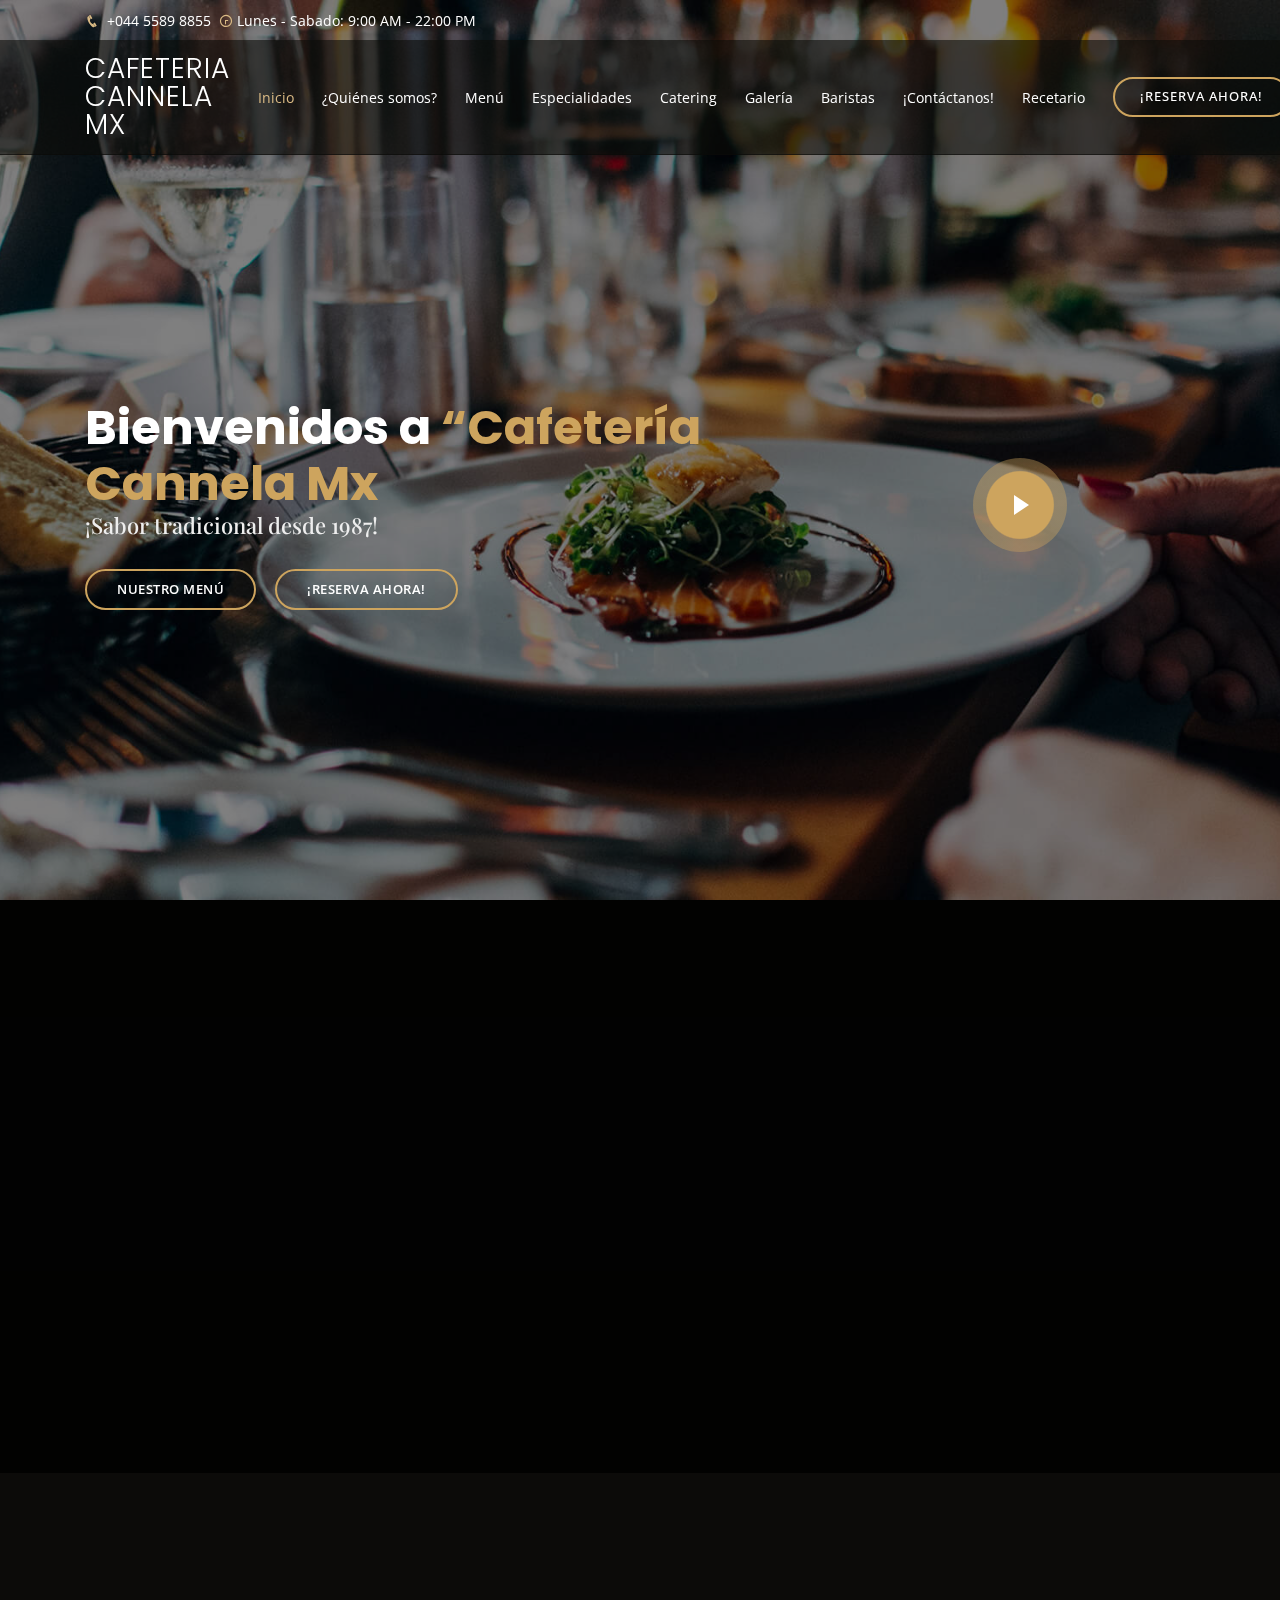
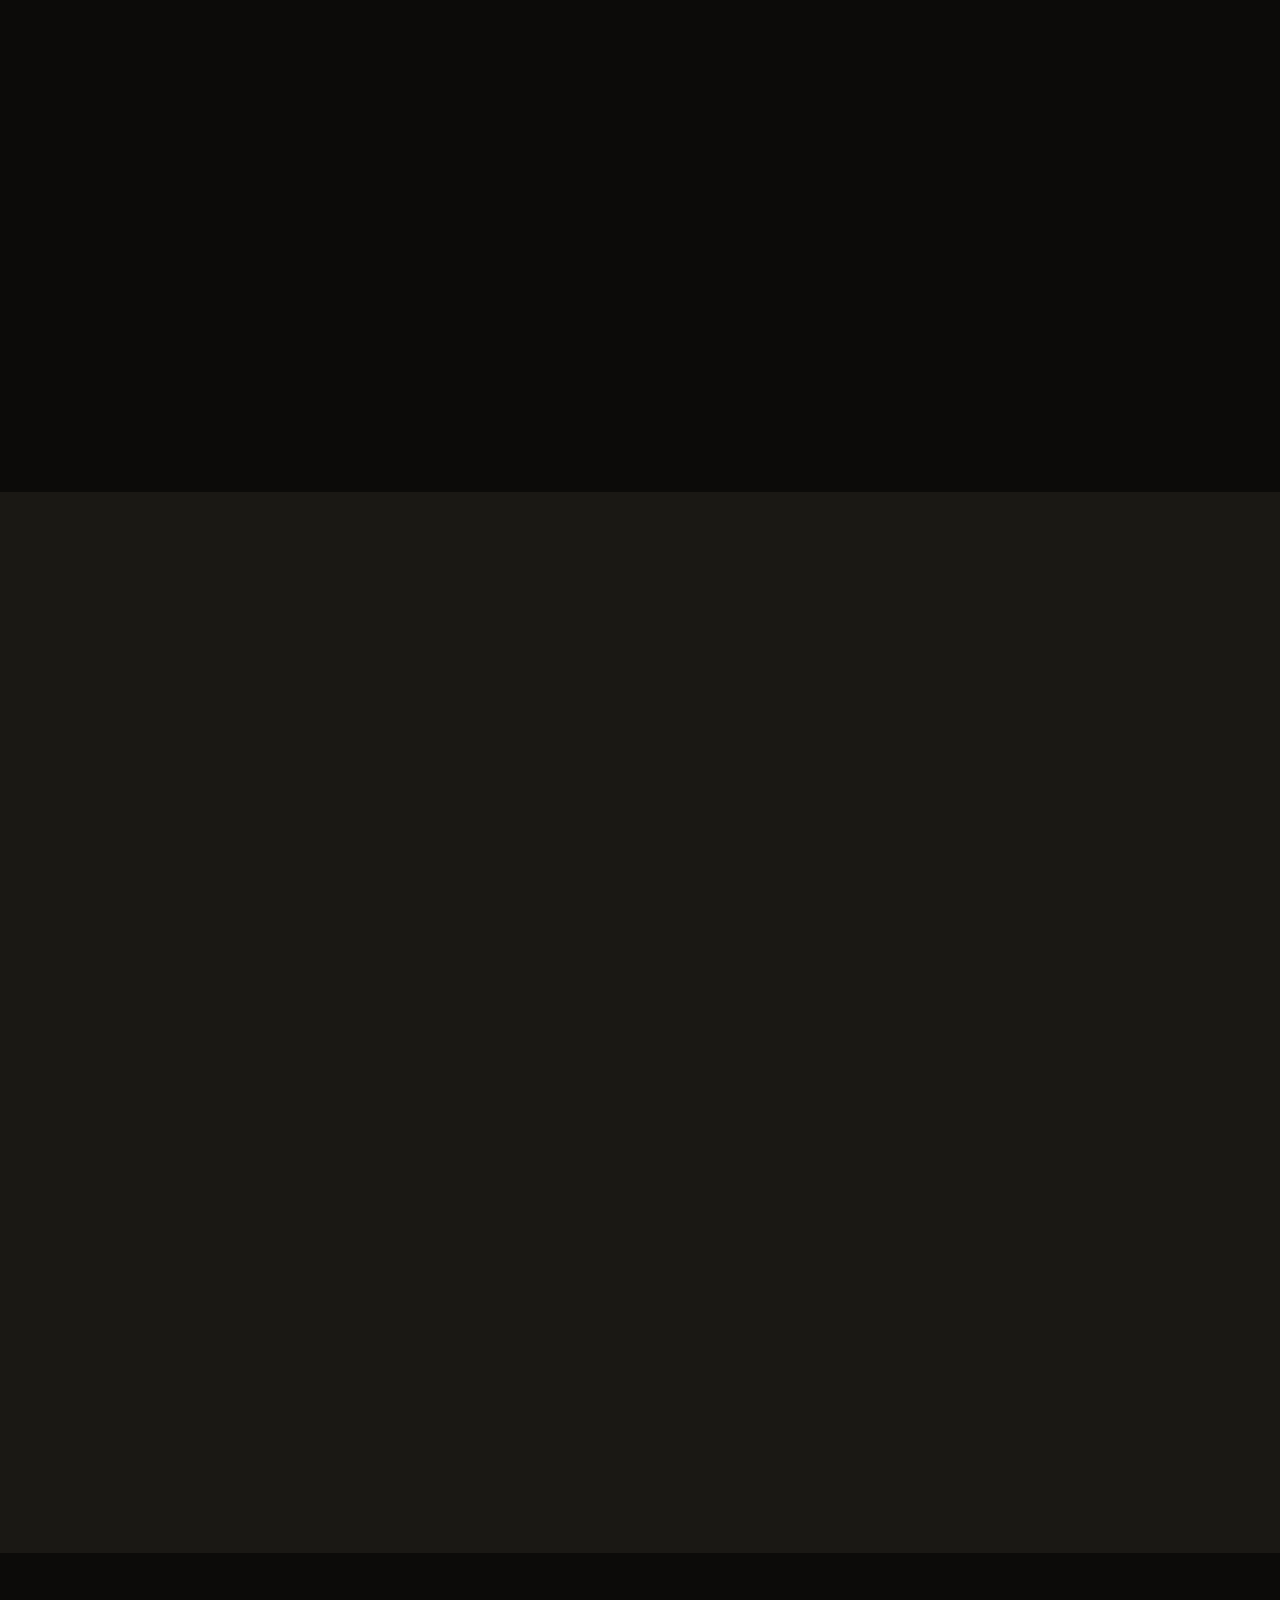
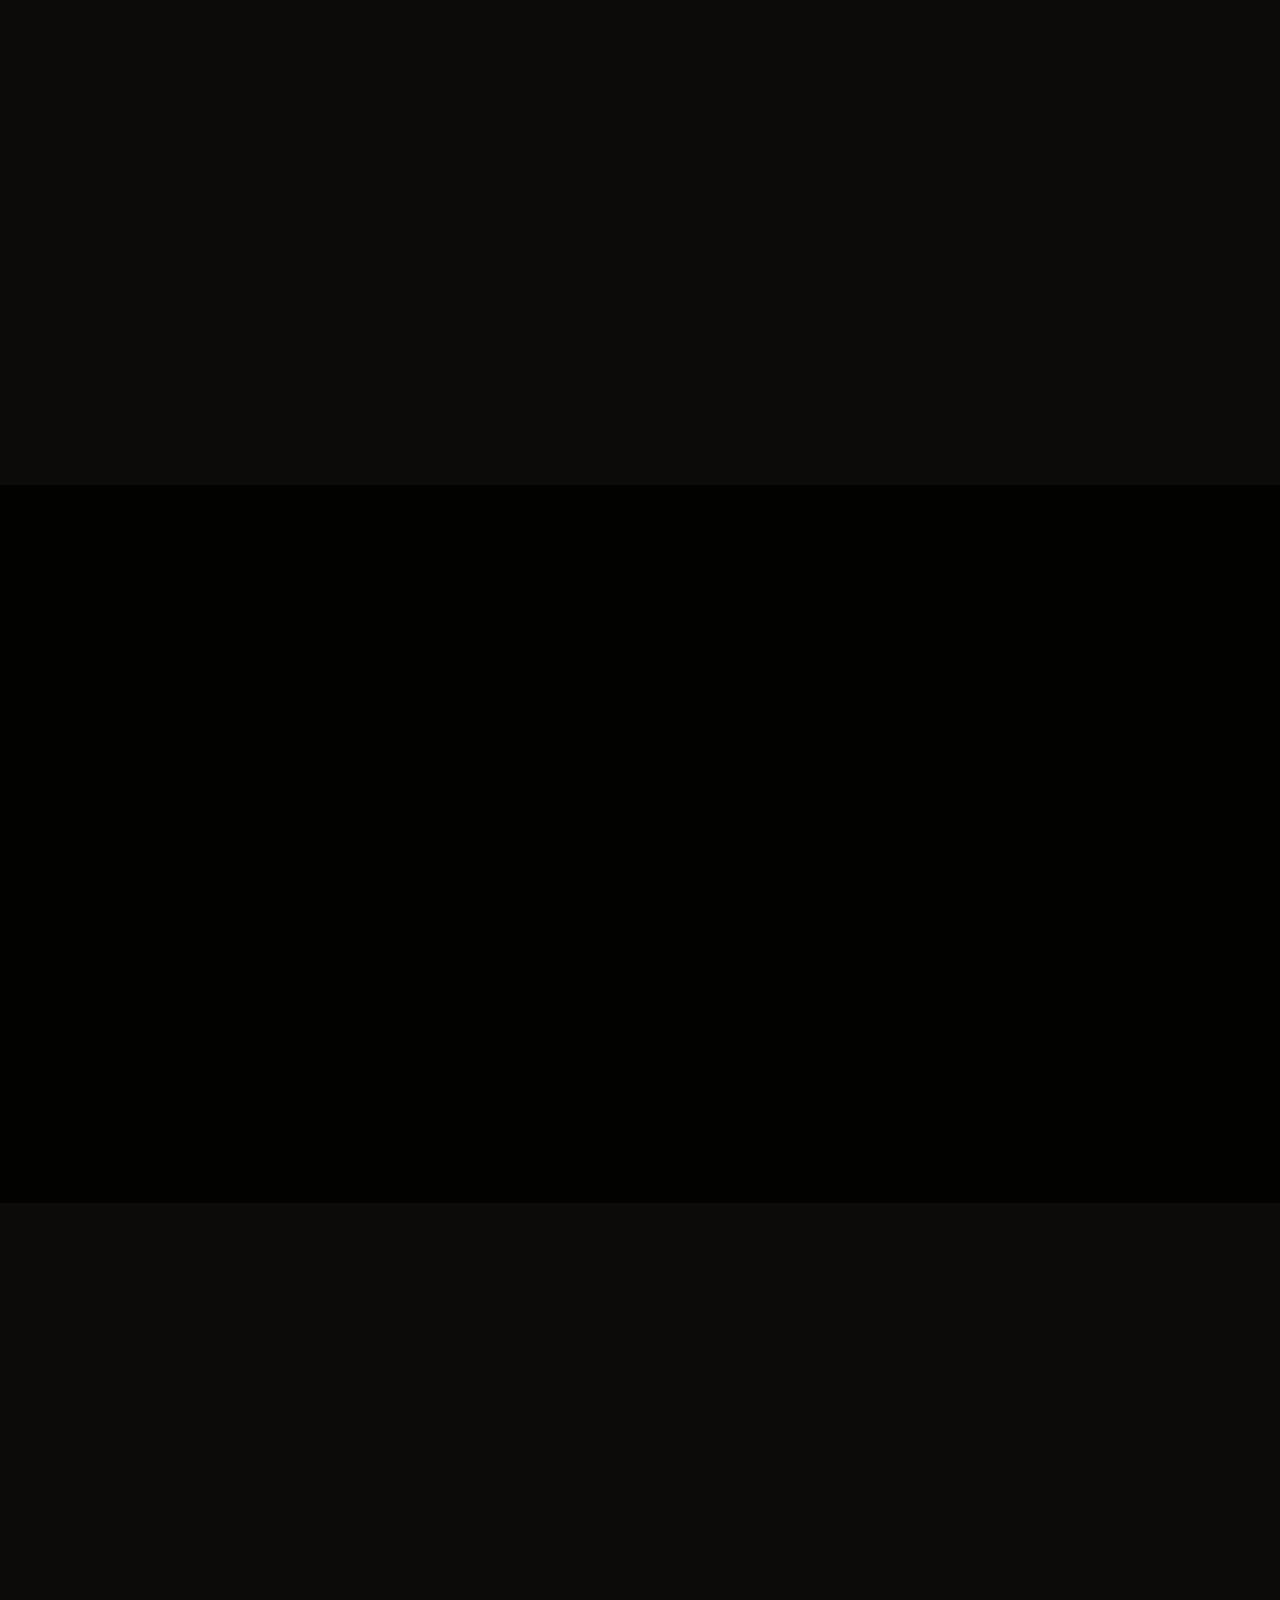
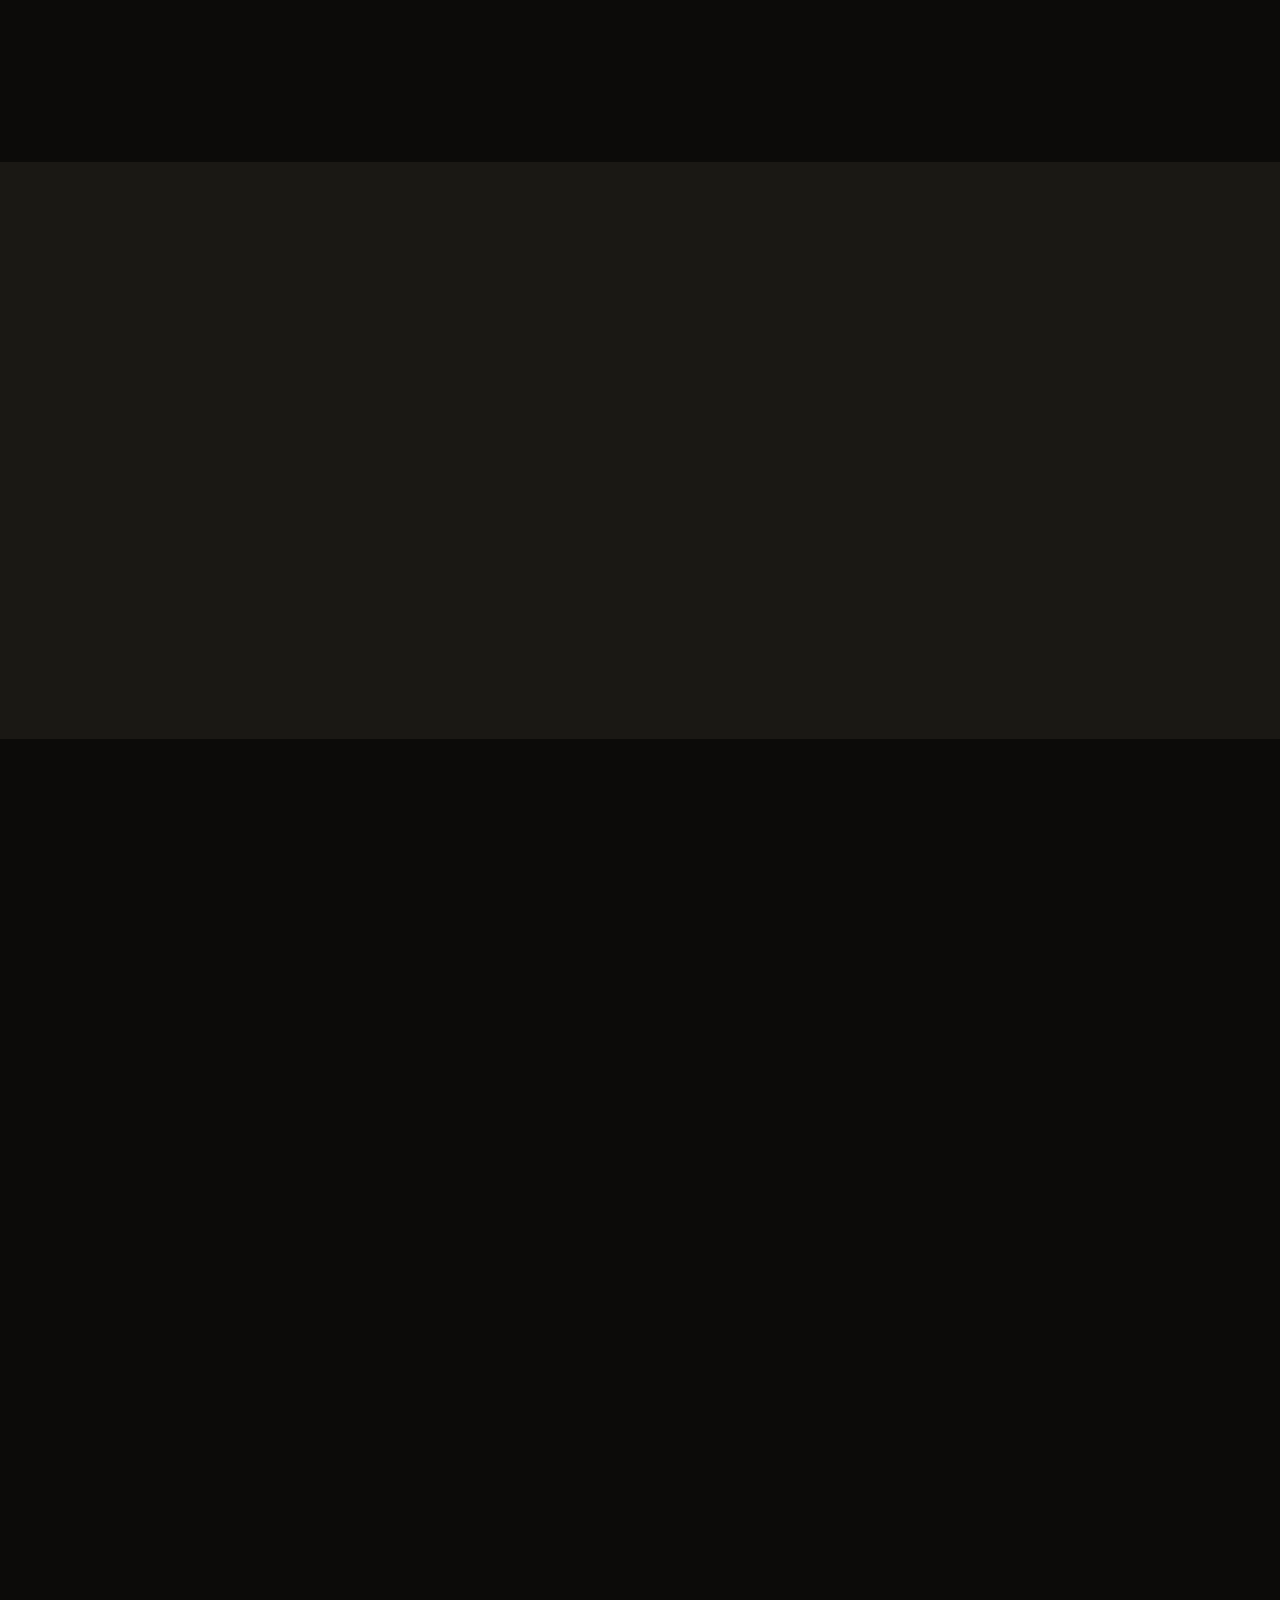
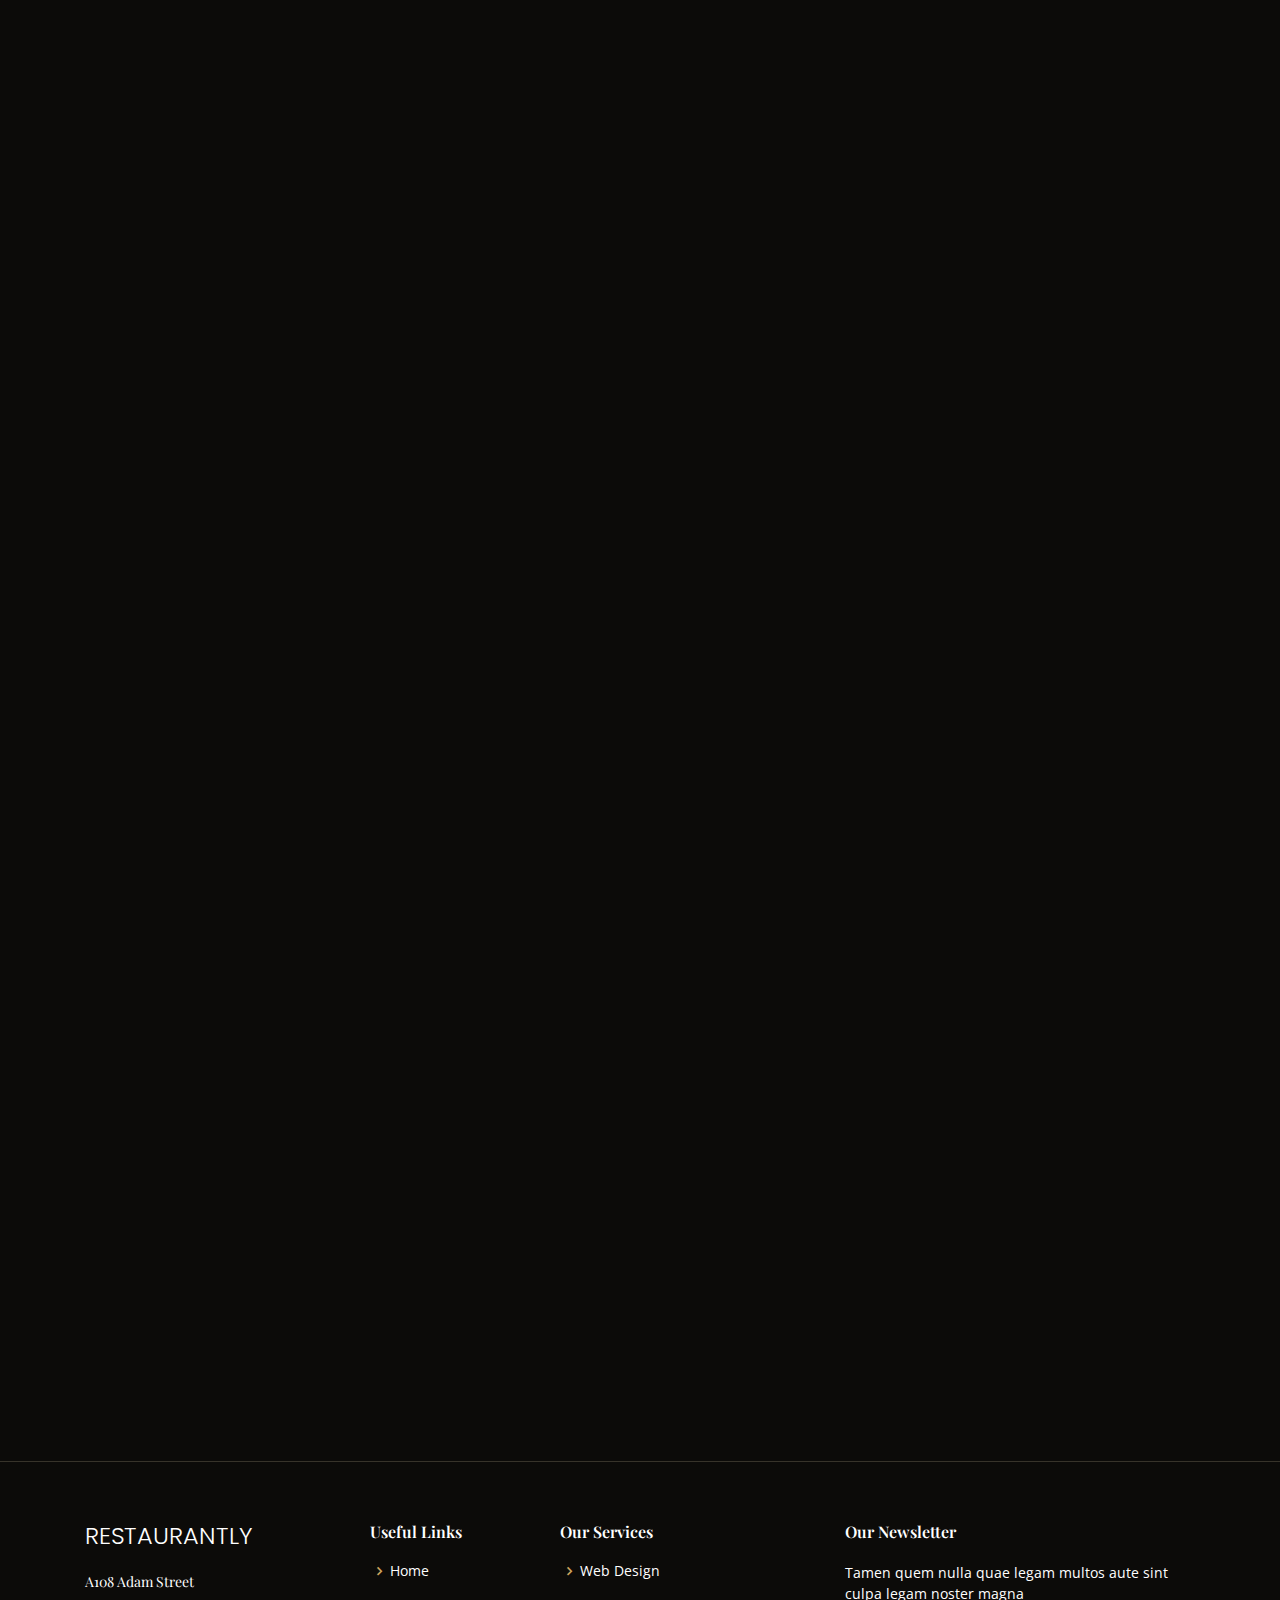
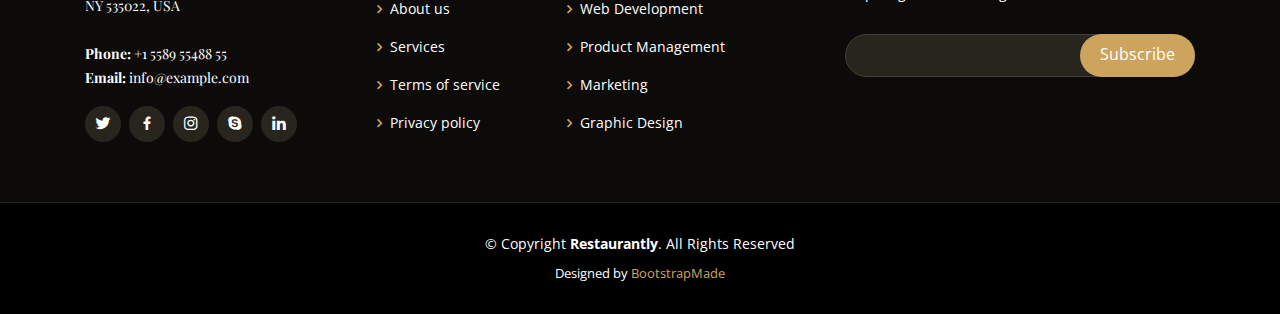
==== index.html @ 81ecfea7 "Primer" ====
<!DOCTYPE html>
<html lang="en">

<head>
  <meta charset="utf-8">
  <meta content="width=device-width, initial-scale=1.0" name="viewport">

  <title>Cafeteria Cannela Mx</title>
  <meta content="coffe" name="description">
  <meta content="coffe" name="keywords">

  <!-- Favicons -->
  <link href="Logo.png" rel="icon">
  <link href="Logo.png" rel="apple-touch-icon">

  <!-- Google Fonts -->
  <link href="https://fonts.googleapis.com/css?family=Open+Sans:300,300i,400,400i,600,600i,700,700i|Playfair+Display:ital,wght@0,400;0,500;0,600;0,700;1,400;1,500;1,600;1,700|Poppins:300,300i,400,400i,500,500i,600,600i,700,700i" rel="stylesheet">

  <!-- Vendor CSS Files -->
  <link href="assets/vendor/bootstrap/css/bootstrap.min.css" rel="stylesheet">
  <link href="assets/vendor/icofont/icofont.min.css" rel="stylesheet">
  <link href="assets/vendor/boxicons/css/boxicons.min.css" rel="stylesheet">
  <link href="assets/vendor/animate.css/animate.min.css" rel="stylesheet">
  <link href="assets/vendor/owl.carousel/assets/owl.carousel.min.css" rel="stylesheet">
  <link href="assets/vendor/venobox/venobox.css" rel="stylesheet">
  <link href="assets/vendor/aos/aos.css" rel="stylesheet">

  <!-- Template Main CSS File -->
  <link href="assets/css/style.css" rel="stylesheet">

  <!-- =======================================================
  * Template Name: Restaurantly - v1.2.0
  * Template URL: https://bootstrapmade.com/restaurantly-restaurant-template/
  * Author: BootstrapMade.com
  * License: https://bootstrapmade.com/license/
  ======================================================== -->
</head>

<body>

  <!-- ======= Top Bar ======= -->
  <div id="topbar" class="d-flex align-items-center fixed-top">
    <div class="container d-flex">
      <div class="contact-info mr-auto">
        <i class="icofont-phone"></i> +044 5589 8855
        <span class="d-none d-lg-inline-block"><i class="icofont-clock-time icofont-rotate-180"></i> Lunes - Sabado: 9:00 AM - 22:00 PM</span>
      </div>    
    </div>
  </div>

  <!-- ======= Header ======= -->
  <header id="header" class="fixed-top">
    <div class="container d-flex align-items-center">

      <h1 class="logo mr-auto"><a href="index.html">Cafeteria Cannela Mx</a></h1>
      <!-- Uncomment below if you prefer to use an image logo -->
      <!-- <a href="index.html" class="logo mr-auto"><img src="assets/img/logo.png" alt="" class="img-fluid"></a>-->

      <nav class="nav-menu d-none d-lg-block">
        <ul>
          <li class="active"><a href="index.html">Inicio</a></li>
          <li><a href="#about">¿Quiénes somos?</a></li>
          <li><a href="#menu">Menú</a></li>
          <li><a href="#specials">Especialidades</a></li>
          <li><a href="#events">Catering</a></li>
          <li><a href="#gallery">Galería</a></li>
          <li><a href="#chefs">Baristas</a></li>
          <li><a href="#contact">¡Contáctanos!</a></li>
          <li><a href="#recetario">Recetario</a></li>
          <li class="book-a-table text-center"><a href="#book-a-table">¡Reserva Ahora!</a></li>
        </ul>
      </nav><!-- .nav-menu -->

    </div>
  </header><!-- End Header -->

  <!-- ======= Hero Section ======= -->
  <section id="hero" class="d-flex align-items-center">
    <div class="container position-relative text-center text-lg-left" data-aos="zoom-in" data-aos-delay="100">
      <div class="row">
        <div class="col-lg-8">
          <h1>Bienvenidos a<span> “Cafetería Cannela Mx</span></h1>
          <h2>¡Sabor tradicional desde 1987!</h2>

          <div class="btns">
            <a href="#menu" class="btn-menu animated fadeInUp scrollto">Nuestro Menú</a>
            <a href="#book-a-table" class="btn-book animated fadeInUp scrollto">¡Reserva Ahora!</a>
          </div>
        </div>
        <div class="col-lg-4 d-flex align-items-center justify-content-center" data-aos="zoom-in" data-aos-delay="200">
          <a href="https://www.youtube.com/watch?v=crMkDSVVk_o&ab_channel=Sinueton" class="venobox play-btn" data-vbtype="video" data-autoplay="true"></a>
        </div>

      </div>
    </div>
  </section><!-- End Hero -->

  <main id="main">

    <!-- ======= About Section ======= -->
    <section id="about" class="about">
      <div class="container" data-aos="fade-up">

        <div class="row">
          <div class="col-lg-6 order-1 order-lg-2" data-aos="zoom-in" data-aos-delay="100">
            <div class="about-img">
              <img src="assets/img/about.jpg" alt="">
            </div>
          </div>
          <div class="col-lg-6 pt-4 pt-lg-0 order-2 order-lg-1 content">
            <h3>¿Quiénes somos?</h3>
            <p class="font-italic">
              Somos una empresa mexicana constituida en el año 2004 con el objetivo de incursionar y sobresalir en el entonces incipiente negocio de barras de café en México, iniciamos operaciones con resultados sobresalientes desde nuestros comienzos y en el año 2010 establecimos standares propios de operación y el registro de nuestra marca: Cafetería Cannela Mx®, misma que ha sido distinguida entre los principales negocios de cafeterías en la fascinante Ciudad de México.
            </p>
            <ul>
              <li><i class="icofont-check-circled"></i>Sabor delicioso y tradicional.</li>
              <li><i class="icofont-check-circled"></i>Diseño Minimalista.</li>
              <li><i class="icofont-check-circled"></i>Un lugar para pasar tiempo en familia, con amigos y pareja.</li>
            </ul>
            <p>
               <strong> UN GRAN MOMENTO, UN GRAN CAFÉ ®</strong> <br>
              Nos compromete diariamente a desempeñar con gusto nuestro trabajo y a valorar la importancia de disfrutar el momento presente.
            </p>
          </div>
        </div>

      </div>
    </section><!-- End About Section -->

    <!-- ======= Why Us Section ======= -->
    <section id="why-us" class="why-us">
      <div class="container" data-aos="fade-up">

        <div class="section-title">
          <h2>¿Por qué escogernos a nosotros?</h2>
          <p>Tenemos menciones en diferentes revistas de estilo de vida en la CDMX que avalan la calidad de nuestro servicio</p>
        </div>

        <div class="row">

          <div class="col-lg-4">
            <div class="box" data-aos="zoom-in" data-aos-delay="100">
              <span>“TOP 5 Cafeterias del Centro Histórico”</span>
              <h4>The Shops at Downtown</h4>              
            </div>
          </div>

          <div class="col-lg-4 mt-4 mt-lg-0">
            <div class="box" data-aos="zoom-in" data-aos-delay="200">
              <span>“11 Cafés Imprescindibles”</span>
              <h4>Guía del Centro Histórico</h4>            
            </div>
          </div>

          <div class="col-lg-4 mt-4 mt-lg-0">
            <div class="box" data-aos="zoom-in" data-aos-delay="300">
              <span>“100 Lugares en el Centro Histórico que vale la pena conocer”</span>
              <h4>CLTRA CLCTVA</h4>          
            </div>
          </div>

        </div>

      </div>
    </section><!-- End Why Us Section -->

    <!-- ======= Menu Section ======= -->
    <section id="menu" class="menu section-bg">
      <div class="container" data-aos="fade-up">

        <div class="section-title">
          <h2>Nuestro Menú</h2>
          <p>Tenemos un exclusivo menú preparado con los mejores ingredientes, garantizando frescura, calidad y sabor.</p>
        </div>

        <div class="row" data-aos="fade-up" data-aos-delay="100">
          <div class="col-lg-12 d-flex justify-content-center">
            <ul id="menu-flters">
              <li data-filter="*" class="filter-active">Todo</li>
              <li data-filter=".filter-starters">Bebidas calientes</li>
              <li data-filter=".filter-salads">Bebidas frías</li>
              <li data-filter=".filter-specialty">Pastelería y panadería </li>
            </ul>
          </div>
        </div>

        <div class="row menu-container" data-aos="fade-up" data-aos-delay="200">

          <div class="col-lg-6 menu-item filter-starters">
            <img src="imagenes/capu.jpg" class="menu-img" alt="">
            <div class="menu-content">
              <a href="#">Cappuccino</a><span>$35</span>
            </div>
            <div class="menu-ingredients">
              Delicioso cappuccino tradicional preparado al momento por los mejores baristas de la CDMX
            </div>
          </div>

          <div class="col-lg-6 menu-item filter-specialty">
            <img src="imagenes/tira.jpg" class="menu-img" alt="">
            <div class="menu-content">
              <a href="#">Tiramisú</a><span>$60</span>
            </div>
            <div class="menu-ingredients">
              Delicioso Tiramisú frio sabor chocolate preparado por los mejores maestros en repostería de la CDMX
            </div>
          </div>

          <div class="col-lg-6 menu-item filter-starters">
            <img src="imagenes/expre.jpg" class="menu-img" alt="">
            <div class="menu-content">
              <a href="#">Expresso</a><span>$30</span>
            </div>
            <div class="menu-ingredients">
              Delicioso expresso cargado con el mejor café de la sierra oaxaqueña en el sur de nuestro país 
            </div>
          </div>

          <div class="col-lg-6 menu-item filter-salads">
            <img src="imagenes/frape.jpg" class="menu-img" alt="">
            <div class="menu-content">
              <a href="#">Café frappé</a><span>$45</span>
            </div>
            <div class="menu-ingredients">
              Delicioso Café frappé frio cargado con el mejor café de la sierra oaxaqueña en el sur de nuestro país 
            </div>
          </div>

          <div class="col-lg-6 menu-item filter-specialty">
            <img src="imagenes/cup.jpg" class="menu-img" alt="">
            <div class="menu-content">
              <a href="#">Cup Cake</a><span>$9.95</span>
            </div>
            <div class="menu-ingredients">
              Delicioso Cup Cake sabor chocolate preparado por los mejores maestros en repostería de la CDMX
            </div>
          </div>

          <div class="col-lg-6 menu-item filter-starters">
            <img src="imagenes/late.jpg" class="menu-img" alt="">
            <div class="menu-content">
              <a href="#">Café Late</a><span>$45</span>
            </div>
            <div class="menu-ingredients">
              Delicioso Late cargado con el mejor café de la sierra oaxaqueña en el sur de nuestro país             </div>
          </div>

          <div class="col-lg-6 menu-item filter-salads">
            <img src="imagenes/coo.jpg" class="menu-img" alt="">
            <div class="menu-content">
              <a href="#">Frappuccino cookies and cream</a><span>$45</span>
            </div>
            <div class="menu-ingredients">
              Delicioso Frappuccino cookies and cream frio cargado con el mejor café de la sierra oaxaqueña en el sur de nuestro país 
            </div>
          </div>

          <div class="col-lg-6 menu-item filter-salads">
            <img src="imagenes/malt.jpg" class="menu-img" alt="">
            <div class="menu-content">
              <a href="#">Malteada</a><span>$50</span>
            </div>
            <div class="menu-ingredients">
              Deliciosa malteada de diferentes sabores preparada al momento
            </div>
          </div>

          <div class="col-lg-6 menu-item filter-specialty">
            <img src="imagenes/pastel.jpg" class="menu-img" alt="">
            <div class="menu-content">
              <a href="#">Pastel de chocolate</a><span>$55</span>
            </div>
            <div class="menu-ingredients">
              Deliciosa rebanada de pastel sabor chocolate preparado por los mejores maestros en repostería de la CDMX
            </div>
          </div>

        </div>

      </div>
    </section><!-- End Menu Section -->

    <!-- ======= Specials Section ======= -->
    <section id="specials" class="specials">
      <div class="container" data-aos="fade-up">

        <div class="section-title">
          <h2>Nuestras Especialidades</h2>
          <p>Disfruta de nuestras especialidades preparadas por los mejores reposteros de CDMX</p>
        </div>

        <div class="row" data-aos="fade-up" data-aos-delay="100">
          <div class="col-lg-3">
            <ul class="nav nav-tabs flex-column">
              <li class="nav-item">
                <a class="nav-link active show" data-toggle="tab" href="#tab-1">New York Cheescake</a>
              </li>
              <li class="nav-item">
                <a class="nav-link" data-toggle="tab" href="#tab-2">Panettone</a>
              </li>
              <li class="nav-item">
                <a class="nav-link" data-toggle="tab" href="#tab-3">Bombas de Chocolate</a>
              </li>
              <li class="nav-item">
                <a class="nav-link" data-toggle="tab" href="#tab-4">Pastel de Tres Leches con Dulce de Leche</a>
              </li>
              <li class="nav-item">
                <a class="nav-link" data-toggle="tab" href="#tab-5">Fruit Cake Navideño</a>
              </li>
            </ul>
          </div>
          <div class="col-lg-9 mt-4 mt-lg-0">
            <div class="tab-content">
              <div class="tab-pane active show" id="tab-1">
                <div class="row">
                  <div class="col-lg-8 details order-2 order-lg-1">
                    <h3>El manjar de la gran manzana acompañado con frutos rojos</h3>
                    <p class="font-italic">Delicioso Cheescake estilo New York, preparado por los mejores maestros panaderos y reposteros de la CDMX, puede ser preparado con frutos rojos o únicamente con fresa.</p>                    
                  </div>
                  <div class="col-lg-4 text-center order-1 order-lg-2">
                    <img src="imagenes/ny.png" alt="" class="img-fluid">
                  </div>
                </div>
              </div>
              <div class="tab-pane" id="tab-2">
                <div class="row">
                  <div class="col-lg-8 details order-2 order-lg-1">
                    <h3>Es un tradicional pan italiano relleno de fruta confitada o chispas de chocolate y pasas</h3>
                    <p class="font-italic">Está versión es un poquillo diferente decidí además de las chispas agregar frutos secos como almendras,nueces y avellanas, demás de que estos postres ya traen su propio empaque para que los regales en estas fiestas</p>                    
                  </div>
                  <div class="col-lg-4 text-center order-1 order-lg-2">
                    <img src="imagenes/pan.png" alt="" class="img-fluid">
                  </div>
                </div>
              </div>
              <div class="tab-pane" id="tab-3">
                <div class="row">
                  <div class="col-lg-8 details order-2 order-lg-1">
                    <h3>Chocolate abuelita o cacao, Matcha y malvaviscos</h3>
                    <p class="font-italic">De chocolate blanco con leche y semi amargo si las quieres de regalo para estas fechas pide tu cajita con decoración navideña, las vi por ahí con matizador y quise hacerlas igual pero si no pueden ir lizas como a ustedes les gusten </p>                    
                  </div>
                  <div class="col-lg-4 text-center order-1 order-lg-2">
                    <img src="imagenes/bom.png" alt="" class="img-fluid">
                  </div>
                </div>
              </div>
              <div class="tab-pane" id="tab-4">
                <div class="row">
                  <div class="col-lg-8 details order-2 order-lg-1">
                    <h3>El pilar de nuestra repostería, el incomparable y clásico pastel de tres leches, esta vez acompañado con dulce de leche</h3>
                    <p class="font-italic">Esta deliciosa combinación realza los sabores tradicionales con los que fuimos fundado y le da un toque moderno y lleno de sabor para deleitar a más de uno.</p>                    
                  </div>
                  <div class="col-lg-4 text-center order-1 order-lg-2">
                    <img src="imagenes/leche.png" alt="" class="img-fluid">
                  </div>
                </div>
              </div>
              <div class="tab-pane" id="tab-5">
                <div class="row">
                  <div class="col-lg-8 details order-2 order-lg-1">
                    <h3>Relleno de fruta seca nueces avellanas, pasas y arándanos macerados en licor</h3>
                    <p class="font-italic">Pan super rico con saborcito a mantequilla a frutas a licor super esponjosito con costrita dorada</p>
                  </div>
                  <div class="col-lg-4 text-center order-1 order-lg-2">
                    <img src="imagenes/navi.png" alt="" class="img-fluid">
                  </div>
                </div>
              </div>
            </div>
          </div>
        </div>

      </div>
    </section><!-- End Specials Section -->

    <!-- ======= Events Section ======= -->
    <section id="events" class="events">
      <div class="container" data-aos="fade-up">

        <div class="section-title">
          <h2>Catering</h2>
          <p>Disfruta de nuestros tres servicios de catering reconocidos a nivel nacional</p>
        </div>

        <div class="owl-carousel events-carousel" data-aos="fade-up" data-aos-delay="100">

          <div class="row event-item">
            <div class="col-lg-6">
              <img src="assets/img/event-birthday.jpg" class="img-fluid" alt="">
            </div>
            <div class="col-lg-6 pt-4 pt-lg-0 content">
              <h3>Birthday Parties</h3>
              <div class="price">
                <p><span>$189</span></p>
              </div>
              <p class="font-italic">
                Lorem ipsum dolor sit amet, consectetur adipiscing elit, sed do eiusmod tempor incididunt ut labore et dolore
                magna aliqua.
              </p>
              <ul>
                <li><i class="icofont-check-circled"></i> Ullamco laboris nisi ut aliquip ex ea commodo consequat.</li>
                <li><i class="icofont-check-circled"></i> Duis aute irure dolor in reprehenderit in voluptate velit.</li>
                <li><i class="icofont-check-circled"></i> Ullamco laboris nisi ut aliquip ex ea commodo consequat.</li>
              </ul>
              <p>
                Ullamco laboris nisi ut aliquip ex ea commodo consequat. Duis aute irure dolor in reprehenderit in voluptate
                velit esse cillum dolore eu fugiat nulla pariatur
              </p>
            </div>
          </div>

          <div class="row event-item">
            <div class="col-lg-6">
              <img src="assets/img/event-private.jpg" class="img-fluid" alt="">
            </div>
            <div class="col-lg-6 pt-4 pt-lg-0 content">
              <h3>Private Parties</h3>
              <div class="price">
                <p><span>$290</span></p>
              </div>
              <p class="font-italic">
                Lorem ipsum dolor sit amet, consectetur adipiscing elit, sed do eiusmod tempor incididunt ut labore et dolore
                magna aliqua.
              </p>
              <ul>
                <li><i class="icofont-check-circled"></i> Ullamco laboris nisi ut aliquip ex ea commodo consequat.</li>
                <li><i class="icofont-check-circled"></i> Duis aute irure dolor in reprehenderit in voluptate velit.</li>
                <li><i class="icofont-check-circled"></i> Ullamco laboris nisi ut aliquip ex ea commodo consequat.</li>
              </ul>
              <p>
                Ullamco laboris nisi ut aliquip ex ea commodo consequat. Duis aute irure dolor in reprehenderit in voluptate
                velit esse cillum dolore eu fugiat nulla pariatur
              </p>
            </div>
          </div>

          <div class="row event-item">
            <div class="col-lg-6">
              <img src="assets/img/event-custom.jpg" class="img-fluid" alt="">
            </div>
            <div class="col-lg-6 pt-4 pt-lg-0 content">
              <h3>Custom Parties</h3>
              <div class="price">
                <p><span>$99</span></p>
              </div>
              <p class="font-italic">
                Lorem ipsum dolor sit amet, consectetur adipiscing elit, sed do eiusmod tempor incididunt ut labore et dolore
                magna aliqua.
              </p>
              <ul>
                <li><i class="icofont-check-circled"></i> Ullamco laboris nisi ut aliquip ex ea commodo consequat.</li>
                <li><i class="icofont-check-circled"></i> Duis aute irure dolor in reprehenderit in voluptate velit.</li>
                <li><i class="icofont-check-circled"></i> Ullamco laboris nisi ut aliquip ex ea commodo consequat.</li>
              </ul>
              <p>
                Ullamco laboris nisi ut aliquip ex ea commodo consequat. Duis aute irure dolor in reprehenderit in voluptate
                velit esse cillum dolore eu fugiat nulla pariatur
              </p>
            </div>
          </div>

        </div>

      </div>
    </section><!-- End Events Section -->

    <!-- ======= Book A Table Section ======= -->
    <section id="book-a-table" class="book-a-table">
      <div class="container" data-aos="fade-up">

        <div class="section-title">
          <h2>Reservation</h2>
          <p>Book a Table</p>
        </div>

        <form action="forms/book-a-table.php" method="post" role="form" class="php-email-form" data-aos="fade-up" data-aos-delay="100">
          <div class="form-row">
            <div class="col-lg-4 col-md-6 form-group">
              <input type="text" name="name" class="form-control" id="name" placeholder="Your Name" data-rule="minlen:4" data-msg="Please enter at least 4 chars">
              <div class="validate"></div>
            </div>
            <div class="col-lg-4 col-md-6 form-group">
              <input type="email" class="form-control" name="email" id="email" placeholder="Your Email" data-rule="email" data-msg="Please enter a valid email">
              <div class="validate"></div>
            </div>
            <div class="col-lg-4 col-md-6 form-group">
              <input type="text" class="form-control" name="phone" id="phone" placeholder="Your Phone" data-rule="minlen:4" data-msg="Please enter at least 4 chars">
              <div class="validate"></div>
            </div>
            <div class="col-lg-4 col-md-6 form-group">
              <input type="text" name="date" class="form-control" id="date" placeholder="Date" data-rule="minlen:4" data-msg="Please enter at least 4 chars">
              <div class="validate"></div>
            </div>
            <div class="col-lg-4 col-md-6 form-group">
              <input type="text" class="form-control" name="time" id="time" placeholder="Time" data-rule="minlen:4" data-msg="Please enter at least 4 chars">
              <div class="validate"></div>
            </div>
            <div class="col-lg-4 col-md-6 form-group">
              <input type="number" class="form-control" name="people" id="people" placeholder="# of people" data-rule="minlen:1" data-msg="Please enter at least 1 chars">
              <div class="validate"></div>
            </div>
          </div>
          <div class="form-group">
            <textarea class="form-control" name="message" rows="5" placeholder="Message"></textarea>
            <div class="validate"></div>
          </div>
          <div class="mb-3">
            <div class="loading">Loading</div>
            <div class="error-message"></div>
            <div class="sent-message">Your booking request was sent. We will call back or send an Email to confirm your reservation. Thank you!</div>
          </div>
          <div class="text-center"><button type="submit">Book a Table</button></div>
        </form>

      </div>
    </section><!-- End Book A Table Section -->

    <!-- ======= Testimonials Section ======= -->
    <section id="testimonials" class="testimonials section-bg">
      <div class="container" data-aos="fade-up">

        <div class="section-title">
          <h2>Testimonials</h2>
          <p>What they're saying about us</p>
        </div>

        <div class="owl-carousel testimonials-carousel" data-aos="zoom-in" data-aos-delay="100">

          <div class="testimonial-item">
            <p>
              <i class="bx bxs-quote-alt-left quote-icon-left"></i>
              Proin iaculis purus consequat sem cure digni ssim donec porttitora entum suscipit rhoncus. Accusantium quam, ultricies eget id, aliquam eget nibh et. Maecen aliquam, risus at semper.
              <i class="bx bxs-quote-alt-right quote-icon-right"></i>
            </p>
            <img src="assets/img/testimonials/testimonials-1.jpg" class="testimonial-img" alt="">
            <h3>Saul Goodman</h3>
            <h4>Ceo &amp; Founder</h4>
          </div>

          <div class="testimonial-item">
            <p>
              <i class="bx bxs-quote-alt-left quote-icon-left"></i>
              Export tempor illum tamen malis malis eram quae irure esse labore quem cillum quid cillum eram malis quorum velit fore eram velit sunt aliqua noster fugiat irure amet legam anim culpa.
              <i class="bx bxs-quote-alt-right quote-icon-right"></i>
            </p>
            <img src="assets/img/testimonials/testimonials-2.jpg" class="testimonial-img" alt="">
            <h3>Sara Wilsson</h3>
            <h4>Designer</h4>
          </div>

          <div class="testimonial-item">
            <p>
              <i class="bx bxs-quote-alt-left quote-icon-left"></i>
              Enim nisi quem export duis labore cillum quae magna enim sint quorum nulla quem veniam duis minim tempor labore quem eram duis noster aute amet eram fore quis sint minim.
              <i class="bx bxs-quote-alt-right quote-icon-right"></i>
            </p>
            <img src="assets/img/testimonials/testimonials-3.jpg" class="testimonial-img" alt="">
            <h3>Jena Karlis</h3>
            <h4>Store Owner</h4>
          </div>

          <div class="testimonial-item">
            <p>
              <i class="bx bxs-quote-alt-left quote-icon-left"></i>
              Fugiat enim eram quae cillum dolore dolor amet nulla culpa multos export minim fugiat minim velit minim dolor enim duis veniam ipsum anim magna sunt elit fore quem dolore labore illum veniam.
              <i class="bx bxs-quote-alt-right quote-icon-right"></i>
            </p>
            <img src="assets/img/testimonials/testimonials-4.jpg" class="testimonial-img" alt="">
            <h3>Matt Brandon</h3>
            <h4>Freelancer</h4>
          </div>

          <div class="testimonial-item">
            <p>
              <i class="bx bxs-quote-alt-left quote-icon-left"></i>
              Quis quorum aliqua sint quem legam fore sunt eram irure aliqua veniam tempor noster veniam enim culpa labore duis sunt culpa nulla illum cillum fugiat legam esse veniam culpa fore nisi cillum quid.
              <i class="bx bxs-quote-alt-right quote-icon-right"></i>
            </p>
            <img src="assets/img/testimonials/testimonials-5.jpg" class="testimonial-img" alt="">
            <h3>John Larson</h3>
            <h4>Entrepreneur</h4>
          </div>

        </div>

      </div>
    </section><!-- End Testimonials Section -->

    <!-- ======= Gallery Section ======= -->
    <section id="gallery" class="gallery">

      <div class="container" data-aos="fade-up">
        <div class="section-title">
          <h2>Gallery</h2>
          <p>Some photos from Our Restaurant</p>
        </div>
      </div>

      <div class="container-fluid" data-aos="fade-up" data-aos-delay="100">

        <div class="row no-gutters">

          <div class="col-lg-3 col-md-4">
            <div class="gallery-item">
              <a href="assets/img/gallery/gallery-1.jpg" class="venobox" data-gall="gallery-item">
                <img src="assets/img/gallery/gallery-1.jpg" alt="" class="img-fluid">
              </a>
            </div>
          </div>

          <div class="col-lg-3 col-md-4">
            <div class="gallery-item">
              <a href="assets/img/gallery/gallery-2.jpg" class="venobox" data-gall="gallery-item">
                <img src="assets/img/gallery/gallery-2.jpg" alt="" class="img-fluid">
              </a>
            </div>
          </div>

          <div class="col-lg-3 col-md-4">
            <div class="gallery-item">
              <a href="assets/img/gallery/gallery-3.jpg" class="venobox" data-gall="gallery-item">
                <img src="assets/img/gallery/gallery-3.jpg" alt="" class="img-fluid">
              </a>
            </div>
          </div>

          <div class="col-lg-3 col-md-4">
            <div class="gallery-item">
              <a href="assets/img/gallery/gallery-4.jpg" class="venobox" data-gall="gallery-item">
                <img src="assets/img/gallery/gallery-4.jpg" alt="" class="img-fluid">
              </a>
            </div>
          </div>

          <div class="col-lg-3 col-md-4">
            <div class="gallery-item">
              <a href="assets/img/gallery/gallery-5.jpg" class="venobox" data-gall="gallery-item">
                <img src="assets/img/gallery/gallery-5.jpg" alt="" class="img-fluid">
              </a>
            </div>
          </div>

          <div class="col-lg-3 col-md-4">
            <div class="gallery-item">
              <a href="assets/img/gallery/gallery-6.jpg" class="venobox" data-gall="gallery-item">
                <img src="assets/img/gallery/gallery-6.jpg" alt="" class="img-fluid">
              </a>
            </div>
          </div>

          <div class="col-lg-3 col-md-4">
            <div class="gallery-item">
              <a href="assets/img/gallery/gallery-7.jpg" class="venobox" data-gall="gallery-item">
                <img src="assets/img/gallery/gallery-7.jpg" alt="" class="img-fluid">
              </a>
            </div>
          </div>

          <div class="col-lg-3 col-md-4">
            <div class="gallery-item">
              <a href="assets/img/gallery/gallery-8.jpg" class="venobox" data-gall="gallery-item">
                <img src="assets/img/gallery/gallery-8.jpg" alt="" class="img-fluid">
              </a>
            </div>
          </div>

        </div>

      </div>
    </section><!-- End Gallery Section -->

    <!-- ======= Chefs Section ======= -->
    <section id="chefs" class="chefs">
      <div class="container" data-aos="fade-up">

        <div class="section-title">
          <h2>Chefs</h2>
          <p>Our Proffesional Chefs</p>
        </div>

        <div class="row">

          <div class="col-lg-4 col-md-6">
            <div class="member" data-aos="zoom-in" data-aos-delay="100">
              <img src="assets/img/chefs/chefs-1.jpg" class="img-fluid" alt="">
              <div class="member-info">
                <div class="member-info-content">
                  <h4>Walter White</h4>
                  <span>Master Chef</span>
                </div>
                <div class="social">
                  <a href=""><i class="icofont-twitter"></i></a>
                  <a href=""><i class="icofont-facebook"></i></a>
                  <a href=""><i class="icofont-instagram"></i></a>
                  <a href=""><i class="icofont-linkedin"></i></a>
                </div>
              </div>
            </div>
          </div>

          <div class="col-lg-4 col-md-6">
            <div class="member" data-aos="zoom-in" data-aos-delay="200">
              <img src="assets/img/chefs/chefs-2.jpg" class="img-fluid" alt="">
              <div class="member-info">
                <div class="member-info-content">
                  <h4>Sarah Jhonson</h4>
                  <span>Patissier</span>
                </div>
                <div class="social">
                  <a href=""><i class="icofont-twitter"></i></a>
                  <a href=""><i class="icofont-facebook"></i></a>
                  <a href=""><i class="icofont-instagram"></i></a>
                  <a href=""><i class="icofont-linkedin"></i></a>
                </div>
              </div>
            </div>
          </div>

          <div class="col-lg-4 col-md-6">
            <div class="member" data-aos="zoom-in" data-aos-delay="300">
              <img src="assets/img/chefs/chefs-3.jpg" class="img-fluid" alt="">
              <div class="member-info">
                <div class="member-info-content">
                  <h4>William Anderson</h4>
                  <span>Cook</span>
                </div>
                <div class="social">
                  <a href=""><i class="icofont-twitter"></i></a>
                  <a href=""><i class="icofont-facebook"></i></a>
                  <a href=""><i class="icofont-instagram"></i></a>
                  <a href=""><i class="icofont-linkedin"></i></a>
                </div>
              </div>
            </div>
          </div>

        </div>

      </div>
    </section><!-- End Chefs Section -->

    <!-- ======= Contact Section ======= -->
    <section id="contact" class="contact">
      <div class="container" data-aos="fade-up">

        <div class="section-title">
          <h2>Contact</h2>
          <p>Contact Us</p>
        </div>
      </div>

      <div data-aos="fade-up">
        <iframe style="border:0; width: 100%; height: 350px;" src="https://www.google.com/maps/embed?pb=!1m14!1m8!1m3!1d12097.433213460943!2d-74.0062269!3d40.7101282!3m2!1i1024!2i768!4f13.1!3m3!1m2!1s0x0%3A0xb89d1fe6bc499443!2sDowntown+Conference+Center!5e0!3m2!1smk!2sbg!4v1539943755621" frameborder="0" allowfullscreen></iframe>
      </div>

      <div class="container" data-aos="fade-up">

        <div class="row mt-5">

          <div class="col-lg-4">
            <div class="info">
              <div class="address">
                <i class="icofont-google-map"></i>
                <h4>Location:</h4>
                <p>A108 Adam Street, New York, NY 535022</p>
              </div>

              <div class="open-hours">
                <i class="icofont-clock-time icofont-rotate-90"></i>
                <h4>Open Hours:</h4>
                <p>
                  Monday-Saturday:<br>
                  11:00 AM - 2300 PM
                </p>
              </div>

              <div class="email">
                <i class="icofont-envelope"></i>
                <h4>Email:</h4>
                <p>info@example.com</p>
              </div>

              <div class="phone">
                <i class="icofont-phone"></i>
                <h4>Call:</h4>
                <p>+1 5589 55488 55s</p>
              </div>

            </div>

          </div>

          <div class="col-lg-8 mt-5 mt-lg-0">

            <form action="forms/contact.php" method="post" role="form" class="php-email-form">
              <div class="form-row">
                <div class="col-md-6 form-group">
                  <input type="text" name="name" class="form-control" id="name" placeholder="Your Name" data-rule="minlen:4" data-msg="Please enter at least 4 chars" />
                  <div class="validate"></div>
                </div>
                <div class="col-md-6 form-group">
                  <input type="email" class="form-control" name="email" id="email" placeholder="Your Email" data-rule="email" data-msg="Please enter a valid email" />
                  <div class="validate"></div>
                </div>
              </div>
              <div class="form-group">
                <input type="text" class="form-control" name="subject" id="subject" placeholder="Subject" data-rule="minlen:4" data-msg="Please enter at least 8 chars of subject" />
                <div class="validate"></div>
              </div>
              <div class="form-group">
                <textarea class="form-control" name="message" rows="8" data-rule="required" data-msg="Please write something for us" placeholder="Message"></textarea>
                <div class="validate"></div>
              </div>
              <div class="mb-3">
                <div class="loading">Loading</div>
                <div class="error-message"></div>
                <div class="sent-message">Your message has been sent. Thank you!</div>
              </div>
              <div class="text-center"><button type="submit">Send Message</button></div>
            </form>

          </div>

        </div>

      </div>
    </section><!-- End Contact Section -->

  </main><!-- End #main -->

  <!-- ======= Footer ======= -->
  <footer id="footer">
    <div class="footer-top">
      <div class="container">
        <div class="row">

          <div class="col-lg-3 col-md-6">
            <div class="footer-info">
              <h3>Restaurantly</h3>
              <p>
                A108 Adam Street <br>
                NY 535022, USA<br><br>
                <strong>Phone:</strong> +1 5589 55488 55<br>
                <strong>Email:</strong> info@example.com<br>
              </p>
              <div class="social-links mt-3">
                <a href="#" class="twitter"><i class="bx bxl-twitter"></i></a>
                <a href="#" class="facebook"><i class="bx bxl-facebook"></i></a>
                <a href="#" class="instagram"><i class="bx bxl-instagram"></i></a>
                <a href="#" class="google-plus"><i class="bx bxl-skype"></i></a>
                <a href="#" class="linkedin"><i class="bx bxl-linkedin"></i></a>
              </div>
            </div>
          </div>

          <div class="col-lg-2 col-md-6 footer-links">
            <h4>Useful Links</h4>
            <ul>
              <li><i class="bx bx-chevron-right"></i> <a href="#">Home</a></li>
              <li><i class="bx bx-chevron-right"></i> <a href="#">About us</a></li>
              <li><i class="bx bx-chevron-right"></i> <a href="#">Services</a></li>
              <li><i class="bx bx-chevron-right"></i> <a href="#">Terms of service</a></li>
              <li><i class="bx bx-chevron-right"></i> <a href="#">Privacy policy</a></li>
            </ul>
          </div>

          <div class="col-lg-3 col-md-6 footer-links">
            <h4>Our Services</h4>
            <ul>
              <li><i class="bx bx-chevron-right"></i> <a href="#">Web Design</a></li>
              <li><i class="bx bx-chevron-right"></i> <a href="#">Web Development</a></li>
              <li><i class="bx bx-chevron-right"></i> <a href="#">Product Management</a></li>
              <li><i class="bx bx-chevron-right"></i> <a href="#">Marketing</a></li>
              <li><i class="bx bx-chevron-right"></i> <a href="#">Graphic Design</a></li>
            </ul>
          </div>

          <div class="col-lg-4 col-md-6 footer-newsletter">
            <h4>Our Newsletter</h4>
            <p>Tamen quem nulla quae legam multos aute sint culpa legam noster magna</p>
            <form action="" method="post">
              <input type="email" name="email"><input type="submit" value="Subscribe">
            </form>

          </div>

        </div>
      </div>
    </div>

    <div class="container">
      <div class="copyright">
        &copy; Copyright <strong><span>Restaurantly</span></strong>. All Rights Reserved
      </div>
      <div class="credits">
        <!-- All the links in the footer should remain intact. -->
        <!-- You can delete the links only if you purchased the pro version. -->
        <!-- Licensing information: https://bootstrapmade.com/license/ -->
        <!-- Purchase the pro version with working PHP/AJAX contact form: https://bootstrapmade.com/restaurantly-restaurant-template/ -->
        Designed by <a href="https://bootstrapmade.com/">BootstrapMade</a>
      </div>
    </div>
  </footer><!-- End Footer -->

  <div id="preloader"></div>
  <a href="#" class="back-to-top"><i class="bx bx-up-arrow-alt"></i></a>

  <!-- Vendor JS Files -->
  <script src="assets/vendor/jquery/jquery.min.js"></script>
  <script src="assets/vendor/bootstrap/js/bootstrap.bundle.min.js"></script>
  <script src="assets/vendor/jquery.easing/jquery.easing.min.js"></script>
  <script src="assets/vendor/php-email-form/validate.js"></script>
  <script src="assets/vendor/owl.carousel/owl.carousel.min.js"></script>
  <script src="assets/vendor/isotope-layout/isotope.pkgd.min.js"></script>
  <script src="assets/vendor/venobox/venobox.min.js"></script>
  <script src="assets/vendor/aos/aos.js"></script>

  <!-- Template Main JS File -->
  <script src="assets/js/main.js"></script>

</body>

</html>
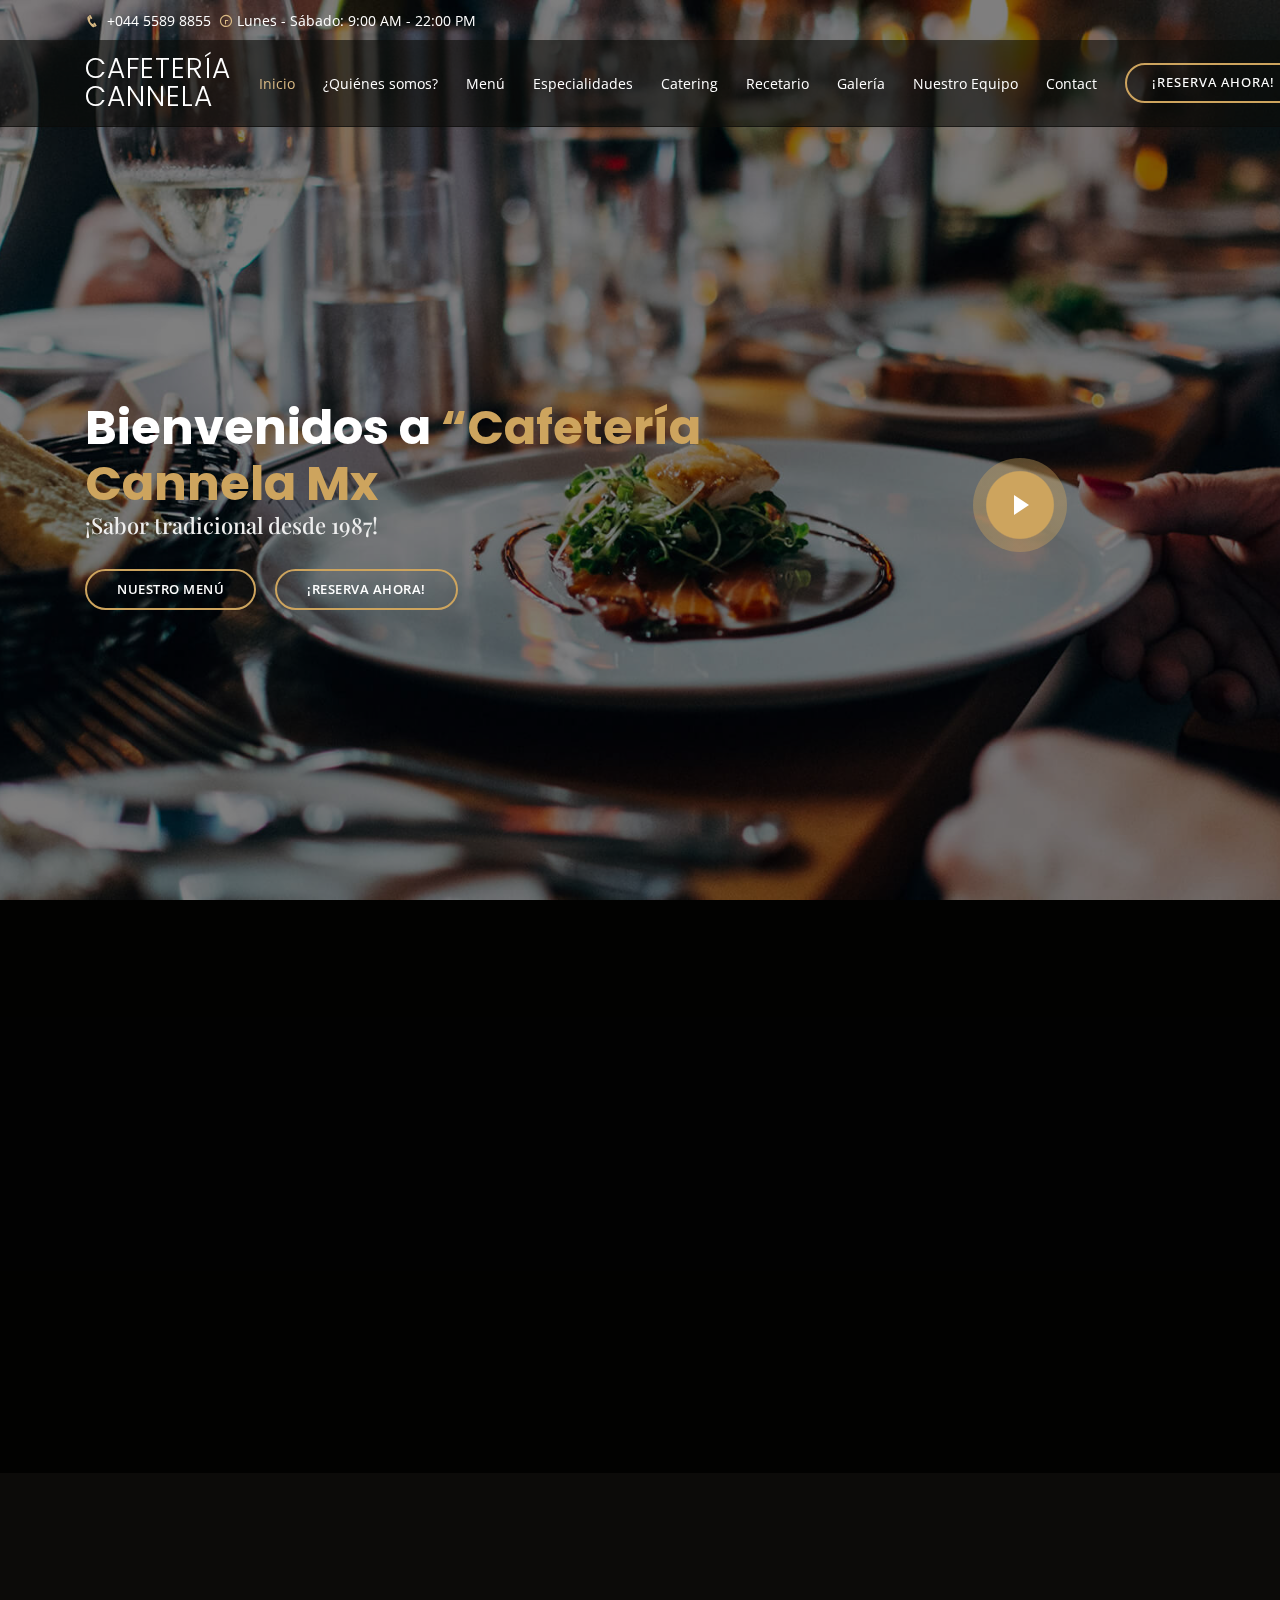
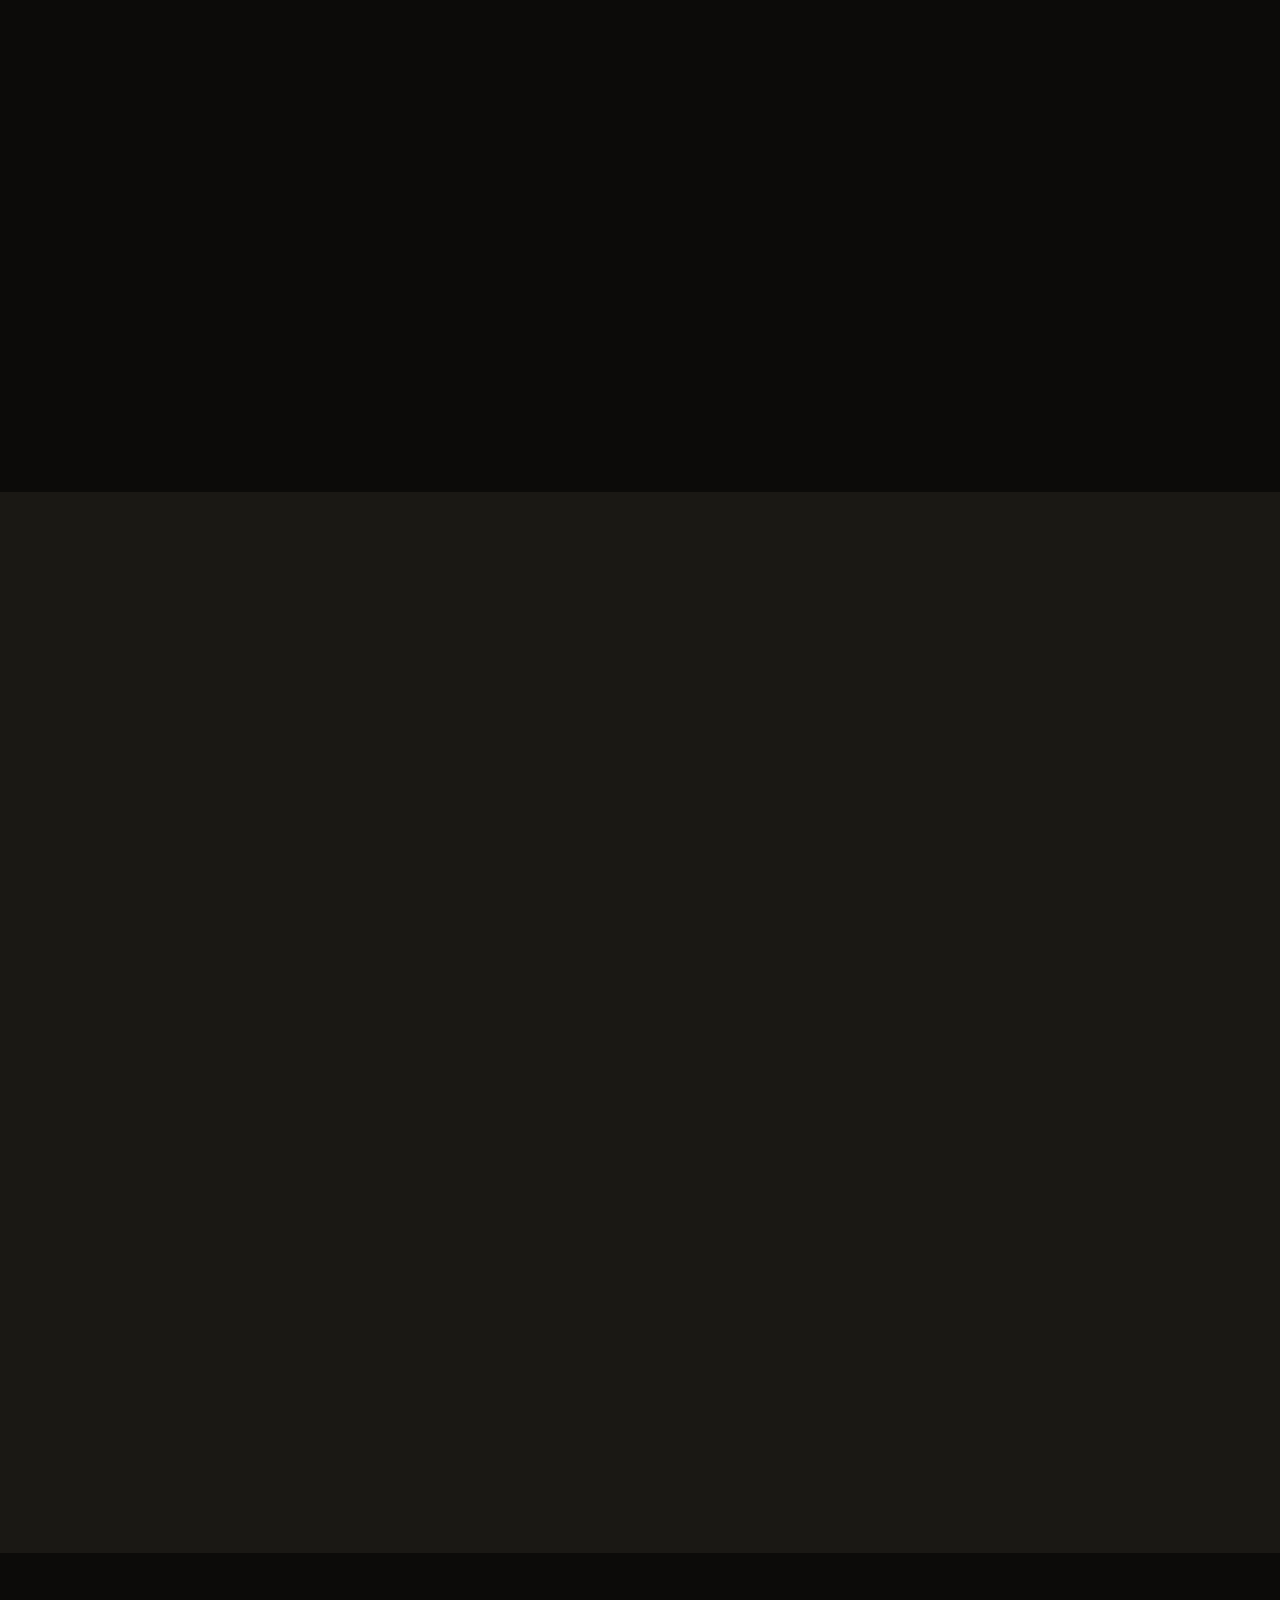
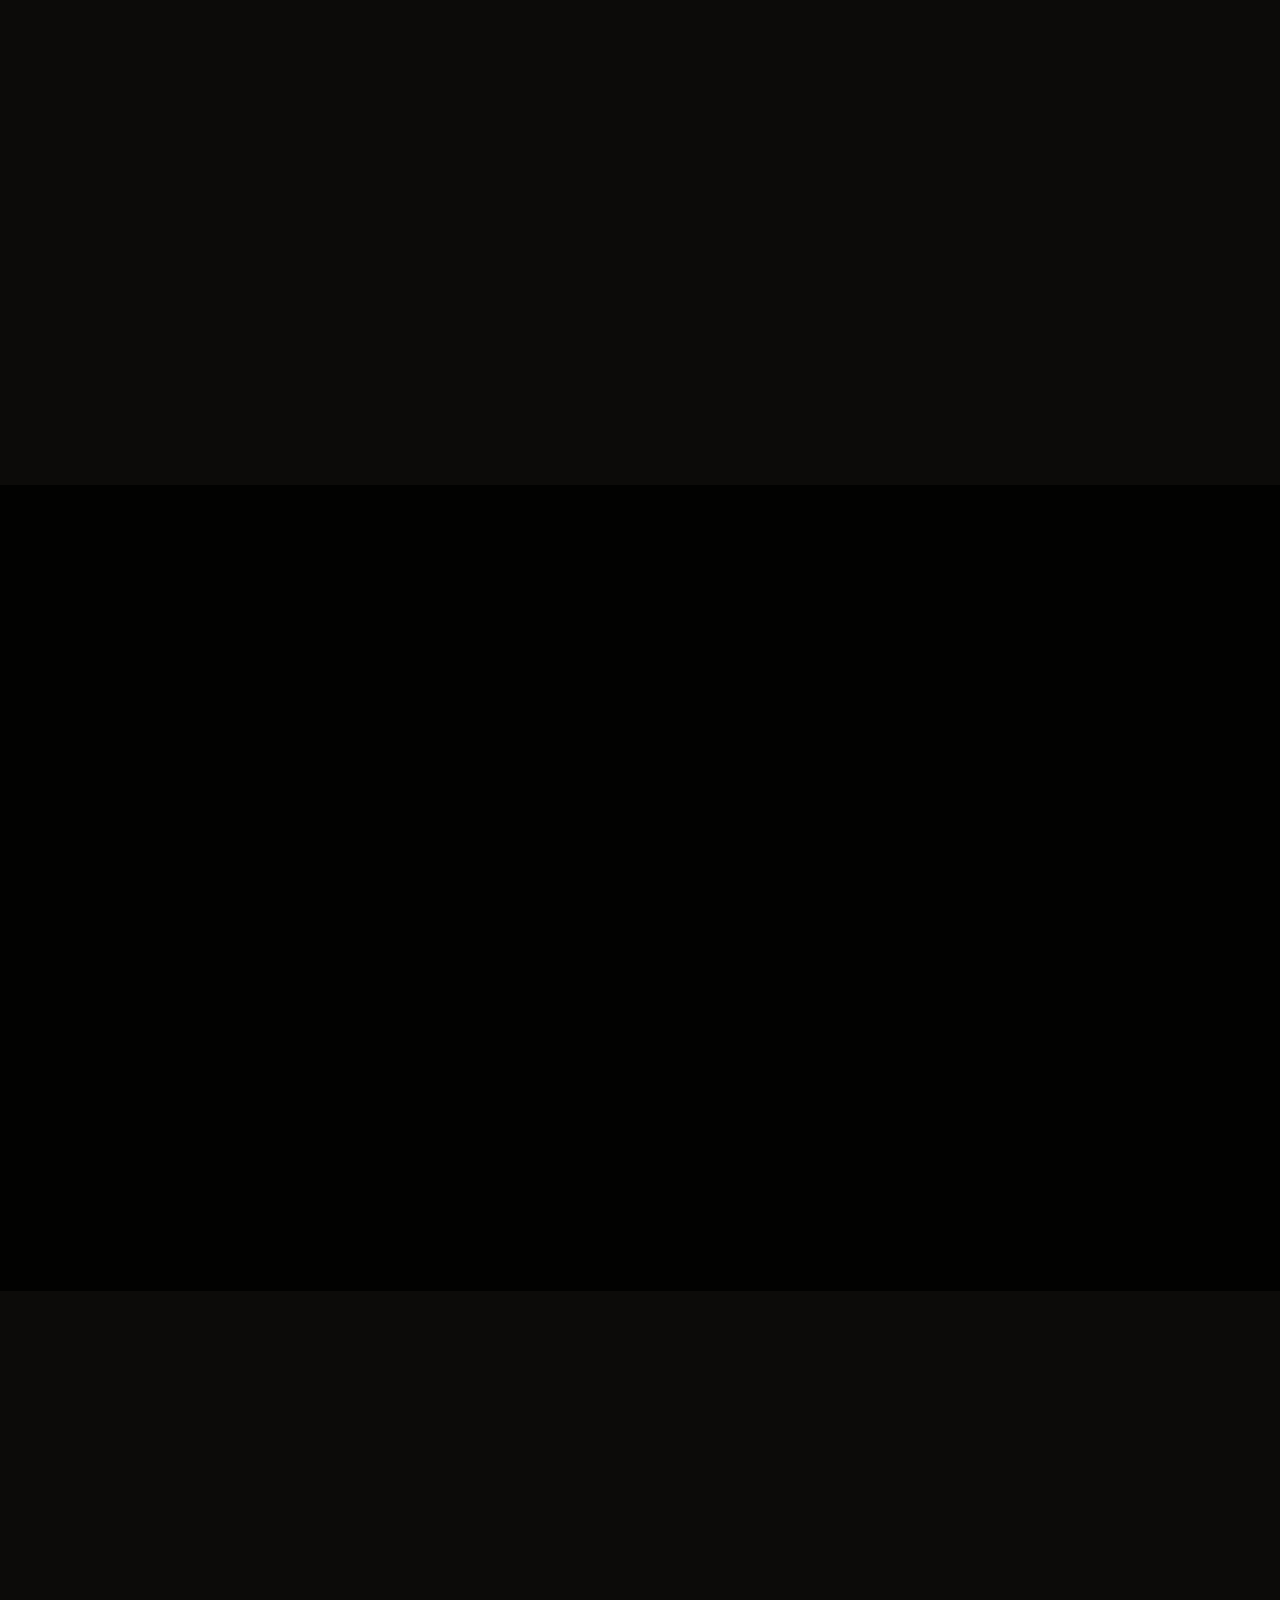
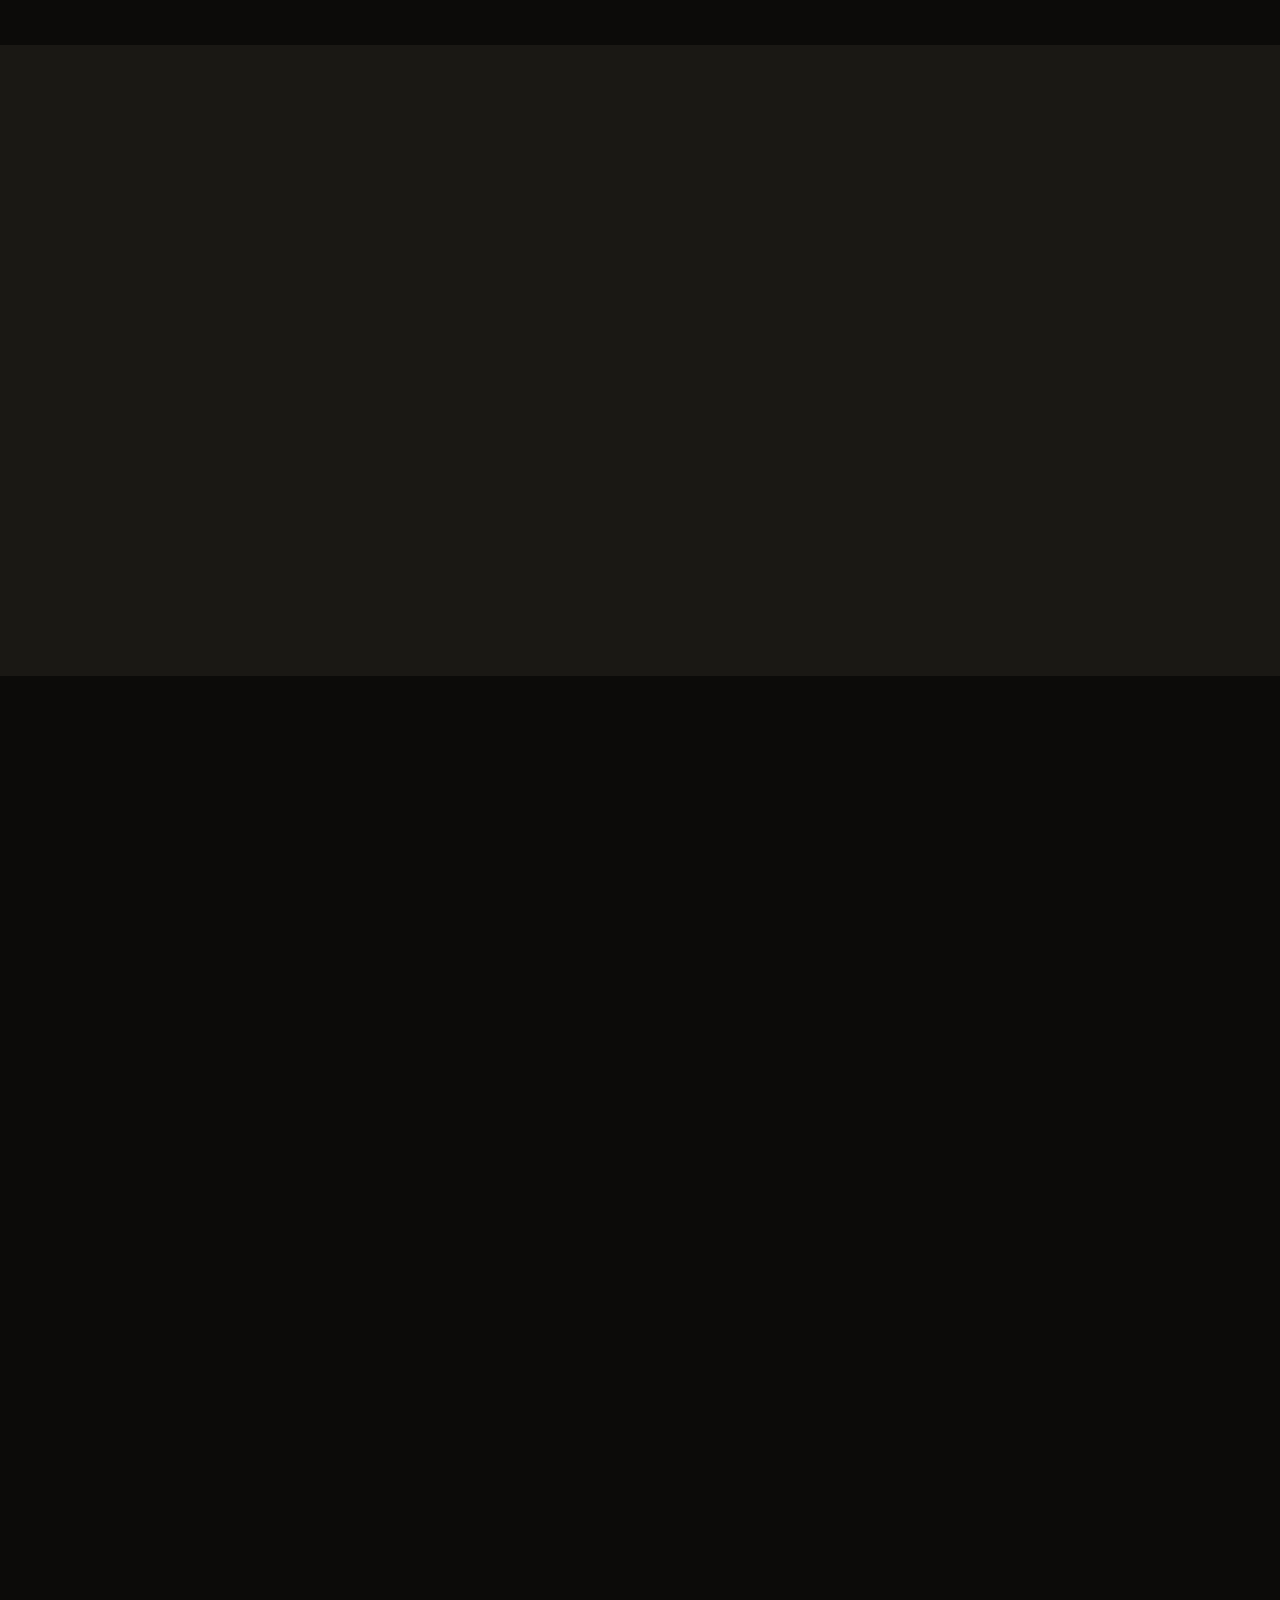
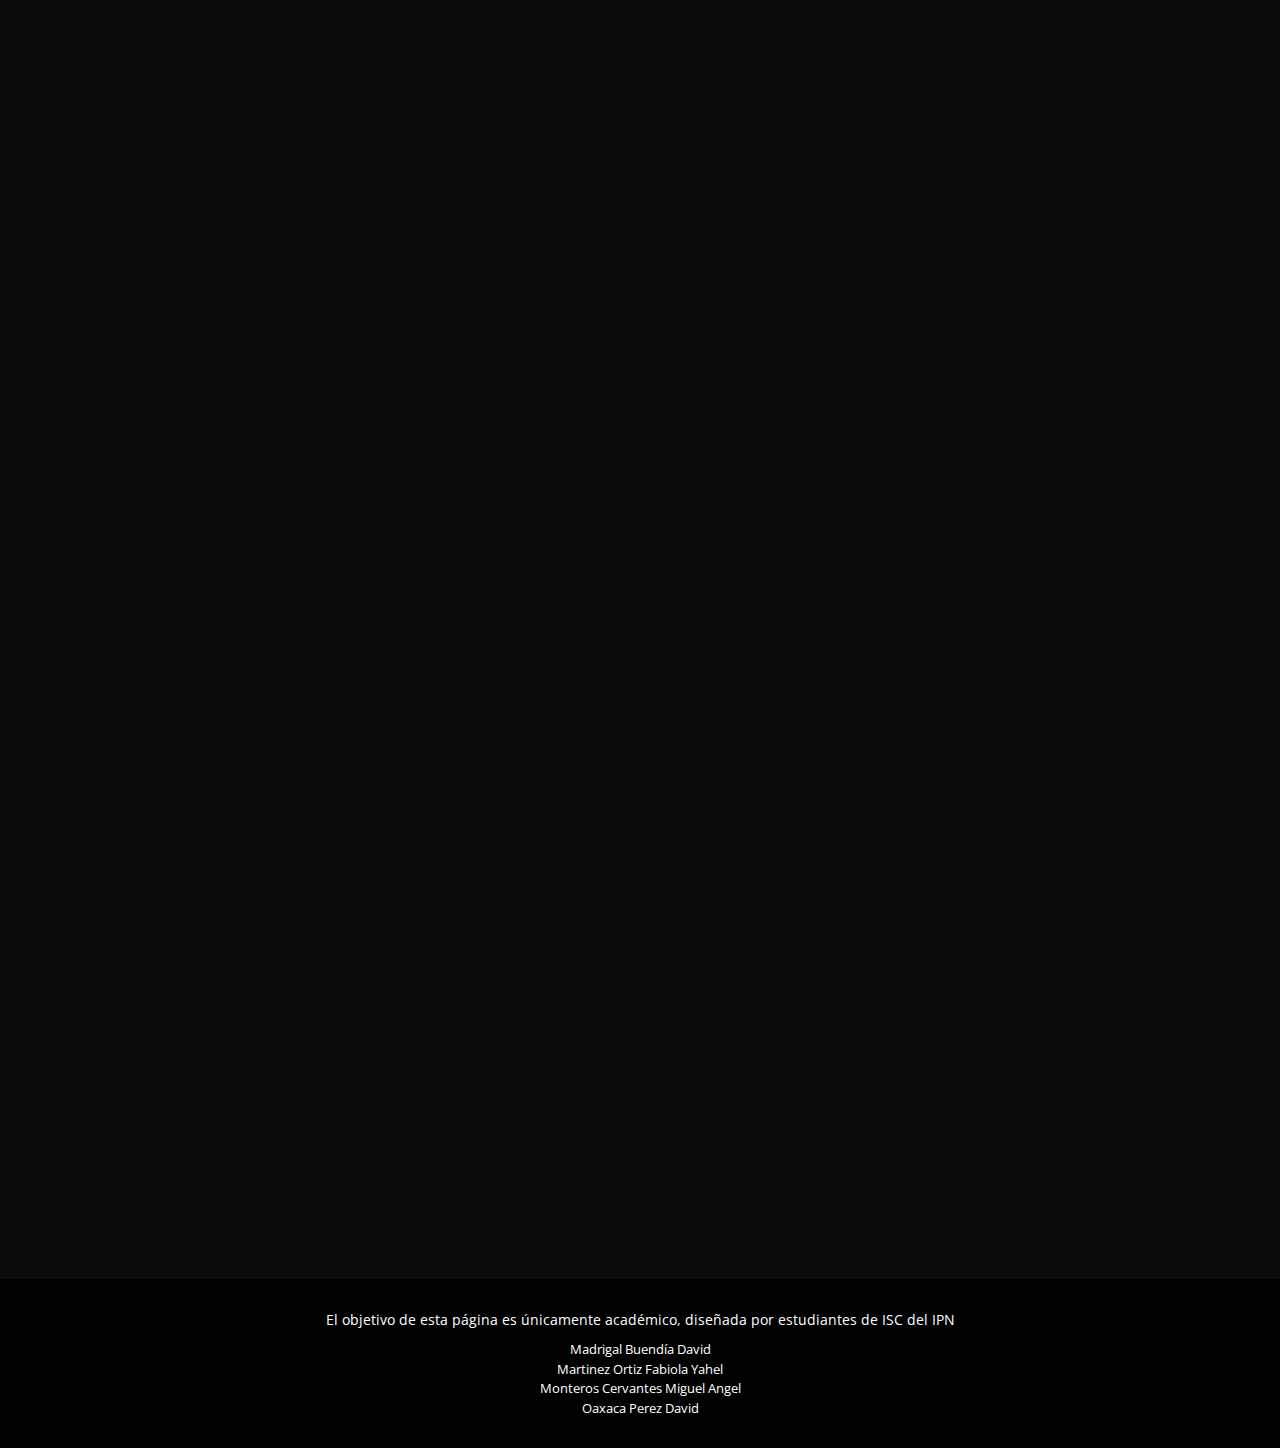
==== commit 96d4e3d6: "index details" ====
--- a/index.html
+++ b/index.html
@@ -43,7 +43,7 @@
     <div class="container d-flex">
       <div class="contact-info mr-auto">
         <i class="icofont-phone"></i> +044 5589 8855
-        <span class="d-none d-lg-inline-block"><i class="icofont-clock-time icofont-rotate-180"></i> Lunes - Sabado: 9:00 AM - 22:00 PM</span>
+        <span class="d-none d-lg-inline-block"><i class="icofont-clock-time icofont-rotate-180"></i> Lunes - S&aacute;bado: 9:00 AM - 22:00 PM</span>
       </div>    
     </div>
   </div>
@@ -52,21 +52,21 @@
   <header id="header" class="fixed-top">
     <div class="container d-flex align-items-center">
 
-      <h1 class="logo mr-auto"><a href="index.html">Cafeteria Cannela Mx</a></h1>
+      <h1 class="logo mr-auto"><a href="index.html">Cafeter&iacute;a Cannela</a></h1>
       <!-- Uncomment below if you prefer to use an image logo -->
       <!-- <a href="index.html" class="logo mr-auto"><img src="assets/img/logo.png" alt="" class="img-fluid"></a>-->
 
       <nav class="nav-menu d-none d-lg-block">
         <ul>
           <li class="active"><a href="index.html">Inicio</a></li>
-          <li><a href="#about">¿Quiénes somos?</a></li>
-          <li><a href="#menu">Menú</a></li>
+          <li><a href="#about">¿Qui&eacute;nes somos?</a></li>
+          <li><a href="#menu">Men&uacute;</a></li>
           <li><a href="#specials">Especialidades</a></li>
           <li><a href="#events">Catering</a></li>
-          <li><a href="#gallery">Galería</a></li>
-          <li><a href="#chefs">Baristas</a></li>
-          <li><a href="#contact">¡Contáctanos!</a></li>
           <li><a href="#recetario">Recetario</a></li>
+          <li><a href="#gallery">Galer&iacute;a</a></li>
+          <li><a href="#chefs">Nuestro Equipo</a></li>
+          <li><a href="#contact">Contact</a></li>          
           <li class="book-a-table text-center"><a href="#book-a-table">¡Reserva Ahora!</a></li>
         </ul>
       </nav><!-- .nav-menu -->
@@ -79,11 +79,11 @@
     <div class="container position-relative text-center text-lg-left" data-aos="zoom-in" data-aos-delay="100">
       <div class="row">
         <div class="col-lg-8">
-          <h1>Bienvenidos a<span> “Cafetería Cannela Mx</span></h1>
+          <h1>Bienvenidos a<span> “Cafeter&iacute;a Cannela Mx</span></h1>
           <h2>¡Sabor tradicional desde 1987!</h2>
 
           <div class="btns">
-            <a href="#menu" class="btn-menu animated fadeInUp scrollto">Nuestro Menú</a>
+            <a href="#menu" class="btn-menu animated fadeInUp scrollto">Nuestro Men&uacute;</a>
             <a href="#book-a-table" class="btn-book animated fadeInUp scrollto">¡Reserva Ahora!</a>
           </div>
         </div>
@@ -108,7 +108,7 @@
             </div>
           </div>
           <div class="col-lg-6 pt-4 pt-lg-0 order-2 order-lg-1 content">
-            <h3>¿Quiénes somos?</h3>
+            <h3>¿Qui&eacute;nes somos?</h3>
             <p class="font-italic">
               Somos una empresa mexicana constituida en el año 2004 con el objetivo de incursionar y sobresalir en el entonces incipiente negocio de barras de café en México, iniciamos operaciones con resultados sobresalientes desde nuestros comienzos y en el año 2010 establecimos standares propios de operación y el registro de nuestra marca: Cafetería Cannela Mx®, misma que ha sido distinguida entre los principales negocios de cafeterías en la fascinante Ciudad de México.
             </p>
@@ -140,21 +140,21 @@
 
           <div class="col-lg-4">
             <div class="box" data-aos="zoom-in" data-aos-delay="100">
-              <span>“TOP 5 Cafeterias del Centro Histórico”</span>
+              <span>“TOP 5 Cafeterias del Centro Hist&oacute;rico”</span>
               <h4>The Shops at Downtown</h4>              
             </div>
           </div>
 
           <div class="col-lg-4 mt-4 mt-lg-0">
             <div class="box" data-aos="zoom-in" data-aos-delay="200">
-              <span>“11 Cafés Imprescindibles”</span>
-              <h4>Guía del Centro Histórico</h4>            
+              <span>“11 Caf&eacute;s Imprescindibles”</span>
+              <h4>Guía del Centro Hist&oacute;rico</h4>            
             </div>
           </div>
 
           <div class="col-lg-4 mt-4 mt-lg-0">
             <div class="box" data-aos="zoom-in" data-aos-delay="300">
-              <span>“100 Lugares en el Centro Histórico que vale la pena conocer”</span>
+              <span>“100 Lugares en el Centro Hist&oacute;rico que vale la pena conocer”</span>
               <h4>CLTRA CLCTVA</h4>          
             </div>
           </div>
@@ -169,7 +169,7 @@
       <div class="container" data-aos="fade-up">
 
         <div class="section-title">
-          <h2>Nuestro Menú</h2>
+          <h2>Nuestro Men&uacute;</h2>
           <p>Tenemos un exclusivo menú preparado con los mejores ingredientes, garantizando frescura, calidad y sabor.</p>
         </div>
 
@@ -178,8 +178,8 @@
             <ul id="menu-flters">
               <li data-filter="*" class="filter-active">Todo</li>
               <li data-filter=".filter-starters">Bebidas calientes</li>
-              <li data-filter=".filter-salads">Bebidas frías</li>
-              <li data-filter=".filter-specialty">Pastelería y panadería </li>
+              <li data-filter=".filter-salads">Bebidas fr&iacute;as</li>
+              <li data-filter=".filter-specialty">Pasteler&iacute;a y panader&iacute;a </li>
             </ul>
           </div>
         </div>
@@ -189,7 +189,7 @@
           <div class="col-lg-6 menu-item filter-starters">
             <img src="imagenes/capu.jpg" class="menu-img" alt="">
             <div class="menu-content">
-              <a href="#">Cappuccino</a><span>$35</span>
+              <a href="#book-a-table">Cappuccino</a><span>$35</span>
             </div>
             <div class="menu-ingredients">
               Delicioso cappuccino tradicional preparado al momento por los mejores baristas de la CDMX
@@ -199,66 +199,66 @@
           <div class="col-lg-6 menu-item filter-specialty">
             <img src="imagenes/tira.jpg" class="menu-img" alt="">
             <div class="menu-content">
-              <a href="#">Tiramisú</a><span>$60</span>
+              <a href="#book-a-table">Tiramis&uacute;</a><span>$60</span>
             </div>
             <div class="menu-ingredients">
-              Delicioso Tiramisú frio sabor chocolate preparado por los mejores maestros en repostería de la CDMX
+              Delicioso Tiramis&uacute; frio sabor chocolate preparado por los mejores maestros en repostería de la CDMX
             </div>
           </div>
 
           <div class="col-lg-6 menu-item filter-starters">
             <img src="imagenes/expre.jpg" class="menu-img" alt="">
             <div class="menu-content">
-              <a href="#">Expresso</a><span>$30</span>
+              <a href="#book-a-table">Expresso</a><span>$30</span>
             </div>
             <div class="menu-ingredients">
-              Delicioso expresso cargado con el mejor café de la sierra oaxaqueña en el sur de nuestro país 
+              Delicioso expresso cargado con el mejor café de la sierra oaxaqueña en el sur de nuestro pa&iacute;s 
             </div>
           </div>
 
           <div class="col-lg-6 menu-item filter-salads">
             <img src="imagenes/frape.jpg" class="menu-img" alt="">
             <div class="menu-content">
-              <a href="#">Café frappé</a><span>$45</span>
+              <a href="#book-a-table">Café frapp&eacute;</a><span>$45</span>
             </div>
             <div class="menu-ingredients">
-              Delicioso Café frappé frio cargado con el mejor café de la sierra oaxaqueña en el sur de nuestro país 
+              Delicioso Caf&eacute; frapp&eacute; frio cargado con el mejor café de la sierra oaxaqueña en el sur de nuestro país 
             </div>
           </div>
 
           <div class="col-lg-6 menu-item filter-specialty">
             <img src="imagenes/cup.jpg" class="menu-img" alt="">
             <div class="menu-content">
-              <a href="#">Cup Cake</a><span>$9.95</span>
+              <a href="#book-a-table">Cupcake</a><span>$20</span>
             </div>
             <div class="menu-ingredients">
-              Delicioso Cup Cake sabor chocolate preparado por los mejores maestros en repostería de la CDMX
+              Delicioso Cupcake sabor chocolate preparado por los mejores maestros en reposter&iacute;a de la CDMX
             </div>
           </div>
 
           <div class="col-lg-6 menu-item filter-starters">
             <img src="imagenes/late.jpg" class="menu-img" alt="">
             <div class="menu-content">
-              <a href="#">Café Late</a><span>$45</span>
+              <a href="#book-a-table">Caf&eacute; Late</a><span>$45</span>
             </div>
             <div class="menu-ingredients">
-              Delicioso Late cargado con el mejor café de la sierra oaxaqueña en el sur de nuestro país             </div>
+              Delicioso Late cargado con el mejor caf&eacute; de la sierra oaxaqueña en el sur de nuestro pa&iacute;s             </div>
           </div>
 
           <div class="col-lg-6 menu-item filter-salads">
             <img src="imagenes/coo.jpg" class="menu-img" alt="">
             <div class="menu-content">
-              <a href="#">Frappuccino cookies and cream</a><span>$45</span>
+              <a href="#book-a-table">Frappuccino cookies and cream</a><span>$45</span>
             </div>
             <div class="menu-ingredients">
-              Delicioso Frappuccino cookies and cream frio cargado con el mejor café de la sierra oaxaqueña en el sur de nuestro país 
+              Delicioso Frappuccino cookies and cream frio cargado con el mejor caf&eacute; de la sierra oaxaqueña en el sur de nuestro país 
             </div>
           </div>
 
           <div class="col-lg-6 menu-item filter-salads">
             <img src="imagenes/malt.jpg" class="menu-img" alt="">
             <div class="menu-content">
-              <a href="#">Malteada</a><span>$50</span>
+              <a href="#book-a-table">Malteada</a><span>$50</span>
             </div>
             <div class="menu-ingredients">
               Deliciosa malteada de diferentes sabores preparada al momento
@@ -268,10 +268,10 @@
           <div class="col-lg-6 menu-item filter-specialty">
             <img src="imagenes/pastel.jpg" class="menu-img" alt="">
             <div class="menu-content">
-              <a href="#">Pastel de chocolate</a><span>$55</span>
+              <a href="#book-a-table">Pastel de chocolate</a><span>$55</span>
             </div>
             <div class="menu-ingredients">
-              Deliciosa rebanada de pastel sabor chocolate preparado por los mejores maestros en repostería de la CDMX
+              Deliciosa rebanada de pastel sabor chocolate preparado por los mejores maestros en reposter&iacute;a de la CDMX
             </div>
           </div>
 
@@ -315,7 +315,7 @@
                 <div class="row">
                   <div class="col-lg-8 details order-2 order-lg-1">
                     <h3>El manjar de la gran manzana acompañado con frutos rojos</h3>
-                    <p class="font-italic">Delicioso Cheescake estilo New York, preparado por los mejores maestros panaderos y reposteros de la CDMX, puede ser preparado con frutos rojos o únicamente con fresa.</p>                    
+                    <p class="font-italic">Delicioso Cheescake estilo New York, preparado por los mejores maestros panaderos y reposteros de la CDMX, puede ser preparado con frutos rojos o &uacute;nicamente con fresa.</p>                    
                   </div>
                   <div class="col-lg-4 text-center order-1 order-lg-2">
                     <img src="imagenes/ny.png" alt="" class="img-fluid">
@@ -326,7 +326,7 @@
                 <div class="row">
                   <div class="col-lg-8 details order-2 order-lg-1">
                     <h3>Es un tradicional pan italiano relleno de fruta confitada o chispas de chocolate y pasas</h3>
-                    <p class="font-italic">Está versión es un poquillo diferente decidí además de las chispas agregar frutos secos como almendras,nueces y avellanas, demás de que estos postres ya traen su propio empaque para que los regales en estas fiestas</p>                    
+                    <p class="font-italic">Está versi&oacute;n es un poquillo diferente decidí además de las chispas agregar frutos secos como almendras,nueces y avellanas, demás de que estos postres ya traen su propio empaque para que los regales en estas fiestas</p>                    
                   </div>
                   <div class="col-lg-4 text-center order-1 order-lg-2">
                     <img src="imagenes/pan.png" alt="" class="img-fluid">
@@ -337,7 +337,7 @@
                 <div class="row">
                   <div class="col-lg-8 details order-2 order-lg-1">
                     <h3>Chocolate abuelita o cacao, Matcha y malvaviscos</h3>
-                    <p class="font-italic">De chocolate blanco con leche y semi amargo si las quieres de regalo para estas fechas pide tu cajita con decoración navideña, las vi por ahí con matizador y quise hacerlas igual pero si no pueden ir lizas como a ustedes les gusten </p>                    
+                    <p class="font-italic">De chocolate blanco con leche y semi amargo si las quieres de regalo, ordena tu cajita con o sin decoraci&oacute;n. </p>                    
                   </div>
                   <div class="col-lg-4 text-center order-1 order-lg-2">
                     <img src="imagenes/bom.png" alt="" class="img-fluid">
@@ -347,8 +347,8 @@
               <div class="tab-pane" id="tab-4">
                 <div class="row">
                   <div class="col-lg-8 details order-2 order-lg-1">
-                    <h3>El pilar de nuestra repostería, el incomparable y clásico pastel de tres leches, esta vez acompañado con dulce de leche</h3>
-                    <p class="font-italic">Esta deliciosa combinación realza los sabores tradicionales con los que fuimos fundado y le da un toque moderno y lleno de sabor para deleitar a más de uno.</p>                    
+                    <h3>El pilar de nuestra reposter&iacute;a, el incomparable y cl&eacute;sico pastel de tres leches, esta vez acompañado con dulce de leche</h3>
+                    <p class="font-italic">Esta deliciosa combinaci&oacute;n realza los sabores tradicionales con los que fuimos fundado y le da un toque moderno y lleno de sabor para deleitar a m&aacute;s de uno.</p>                    
                   </div>
                   <div class="col-lg-4 text-center order-1 order-lg-2">
                     <img src="imagenes/leche.png" alt="" class="img-fluid">
@@ -358,7 +358,7 @@
               <div class="tab-pane" id="tab-5">
                 <div class="row">
                   <div class="col-lg-8 details order-2 order-lg-1">
-                    <h3>Relleno de fruta seca nueces avellanas, pasas y arándanos macerados en licor</h3>
+                    <h3>Relleno de fruta seca nueces avellanas, pasas y ar&aacute;ndanos macerados en licor</h3>
                     <p class="font-italic">Pan super rico con saborcito a mantequilla a frutas a licor super esponjosito con costrita dorada</p>
                   </div>
                   <div class="col-lg-4 text-center order-1 order-lg-2">
@@ -386,77 +386,74 @@
 
           <div class="row event-item">
             <div class="col-lg-6">
-              <img src="assets/img/event-birthday.jpg" class="img-fluid" alt="">
+              <img src="imagenes/cumple.jpg" class="img-fluid" alt="">
             </div>
             <div class="col-lg-6 pt-4 pt-lg-0 content">
-              <h3>Birthday Parties</h3>
+              <h3>Paquetes de cumpleaños</h3>
               <div class="price">
-                <p><span>$189</span></p>
+                <p><span>$890</span></p>
               </div>
               <p class="font-italic">
-                Lorem ipsum dolor sit amet, consectetur adipiscing elit, sed do eiusmod tempor incididunt ut labore et dolore
-                magna aliqua.
+                Para que tengas una excelente celebración en el día más importante del año, ofrecemos una deliciosa variedad de bocadillos y bebidas que son la perfecta combinación para tu paladar, ofrecemos
               </p>
               <ul>
-                <li><i class="icofont-check-circled"></i> Ullamco laboris nisi ut aliquip ex ea commodo consequat.</li>
-                <li><i class="icofont-check-circled"></i> Duis aute irure dolor in reprehenderit in voluptate velit.</li>
-                <li><i class="icofont-check-circled"></i> Ullamco laboris nisi ut aliquip ex ea commodo consequat.</li>
+                <li><i class="icofont-check-circled"></i> Pastel de cumpleaños para 50 personas. </li>
+                <li><i class="icofont-check-circled"></i> 50 tartas de fruta con base de chocolate. </li>
+                <li><i class="icofont-check-circled"></i> 50 bebidas a escoger del menú. </li>
               </ul>
               <p>
-                Ullamco laboris nisi ut aliquip ex ea commodo consequat. Duis aute irure dolor in reprehenderit in voluptate
-                velit esse cillum dolore eu fugiat nulla pariatur
+                También se puede ajustar la orden para ajustarnos a cualquier tipo de condición y que disfrutes este gran momento en compañía de tus familiares y amigos 
               </p>
+              <!-- Boton --><div class="btns"> <a href="#book-a-table" class="btn-book animated fadeInUp scrollto">¡Reserva Ahora!</a> </div>
             </div>
           </div>
 
           <div class="row event-item">
             <div class="col-lg-6">
-              <img src="assets/img/event-private.jpg" class="img-fluid" alt="">
+              <img src="imagenes/junta.jpg" class="img-fluid" alt="">
             </div>
             <div class="col-lg-6 pt-4 pt-lg-0 content">
-              <h3>Private Parties</h3>
+              <h3>Juntas de negocio</h3>
               <div class="price">
-                <p><span>$290</span></p>
+                <p><span>$900</span></p>
               </div>
               <p class="font-italic">
-                Lorem ipsum dolor sit amet, consectetur adipiscing elit, sed do eiusmod tempor incididunt ut labore et dolore
-                magna aliqua.
+                Sabemos que es muy importante la comida en las untas ejecutivas de cualquier tipo, es por eso que ofrecemos un paquete que satisface las necesidades de este tipo de eventos
               </p>
               <ul>
-                <li><i class="icofont-check-circled"></i> Ullamco laboris nisi ut aliquip ex ea commodo consequat.</li>
-                <li><i class="icofont-check-circled"></i> Duis aute irure dolor in reprehenderit in voluptate velit.</li>
-                <li><i class="icofont-check-circled"></i> Ullamco laboris nisi ut aliquip ex ea commodo consequat.</li>
+                <li><i class="icofont-check-circled"></i> 30 caf&eacute;s a elegir de la carta. </li>
+                <li><i class="icofont-check-circled"></i> 30 cupcakes de temporada acompañados con fruta. </li>
+                <li><i class="icofont-check-circled"></i> 60 galletas tradicionales con chispas de chocolate Hershey. </li>
               </ul>
               <p>
-                Ullamco laboris nisi ut aliquip ex ea commodo consequat. Duis aute irure dolor in reprehenderit in voluptate
-                velit esse cillum dolore eu fugiat nulla pariatur
+                Tambi&eacute;n se puede ajustar la orden para ajustarnos a cualquier tipo de condici&oacute;n y que disfrutes lo mayor posible este momento con tus socios, colegas y compañeros de trabajo  
               </p>
+              <!-- Boton --><div class="btns"> <a href="#book-a-table" class="btn-book animated fadeInUp scrollto">¡Reserva Ahora!</a> </div>
             </div>
           </div>
 
           <div class="row event-item">
             <div class="col-lg-6">
-              <img src="assets/img/event-custom.jpg" class="img-fluid" alt="">
+              <img src="imagenes/gradu.jpg" class="img-fluid" alt="">
             </div>
             <div class="col-lg-6 pt-4 pt-lg-0 content">
-              <h3>Custom Parties</h3>
+              <h3>Paquetes de graduaci&oacute;n</h3>
               <div class="price">
-                <p><span>$99</span></p>
+                <p><span>$1099</span></p>
               </div>
               <p class="font-italic">
-                Lorem ipsum dolor sit amet, consectetur adipiscing elit, sed do eiusmod tempor incididunt ut labore et dolore
-                magna aliqua.
-              </p>
+                Uno de los momentos m&aacute;s importantes en la vida profesional de cualquier persona es cuando termina la escuela, es por ello que realizamos un paquete para que se pueda compartir con tus compañeros y disfrutar juntos de este dulce momento
+              </p>              
               <ul>
-                <li><i class="icofont-check-circled"></i> Ullamco laboris nisi ut aliquip ex ea commodo consequat.</li>
-                <li><i class="icofont-check-circled"></i> Duis aute irure dolor in reprehenderit in voluptate velit.</li>
-                <li><i class="icofont-check-circled"></i> Ullamco laboris nisi ut aliquip ex ea commodo consequat.</li>
+                <li><i class="icofont-check-circled"></i> 50 bebidas a elegir de la carta.</li>
+                <li><i class="icofont-check-circled"></i> Pastel de 3 leches o chocolate para 50 personas.</li>
+                <li><i class="icofont-check-circled"></i> 50 cupcakes adornados con el logo de la escuela/facultad.</li>
               </ul>
               <p>
-                Ullamco laboris nisi ut aliquip ex ea commodo consequat. Duis aute irure dolor in reprehenderit in voluptate
-                velit esse cillum dolore eu fugiat nulla pariatur
+                Tambi&eacute;n se puede ajustar la orden para ajustarnos a cualquier tipo de condici&oacute;n y que disfrutes este gran momento en compañ&iacute;a de tus familiares y amigos 
               </p>
-            </div>
+              <!-- Boton --><div class="btns"> <a href="#book-a-table" class="btn-book animated fadeInUp scrollto">¡Reserva Ahora!</a> </div>
+            </div>            
           </div>
 
         </div>
@@ -469,11 +466,12 @@
       <div class="container" data-aos="fade-up">
 
         <div class="section-title">
-          <h2>Reservation</h2>
-          <p>Book a Table</p>
-        </div>
-
-        <form action="forms/book-a-table.php" method="post" role="form" class="php-email-form" data-aos="fade-up" data-aos-delay="100">
+          <h2>Reservaci&acute;n</h2>
+          <p>Inicia sesi&oacute;n o reg&iacute;strate para poder ordenar y recoger en la sucursal algo de nuestro delicioso men&uacute; ...</p>
+        </div>
+
+        <form action="https://github.com/miguelmontcerv/Frontend" method="post" role="form" class="php-email-form" data-aos="fade-up" data-aos-delay="100">
+          <!-- 
           <div class="form-row">
             <div class="col-lg-4 col-md-6 form-group">
               <input type="text" name="name" class="form-control" id="name" placeholder="Your Name" data-rule="minlen:4" data-msg="Please enter at least 4 chars">
@@ -505,80 +503,74 @@
             <div class="validate"></div>
           </div>
           <div class="mb-3">
-            <div class="loading">Loading</div>
             <div class="error-message"></div>
             <div class="sent-message">Your booking request was sent. We will call back or send an Email to confirm your reservation. Thank you!</div>
           </div>
-          <div class="text-center"><button type="submit">Book a Table</button></div>
+            <div class="loading">Loading</div>
+          -->
+          <div class="btns">
+            <div class="text-center"><a href="registro.html" class="btn-menu animated fadeInUp scrollto">Reg&iacute;trate</a></div><br>
+            <div class="text-center"><a href="sesion.html" class="btn-menu animated fadeInUp scrollto">Inicia Sesi&oacute;n</a></div>            
+          </div>          
         </form>
 
       </div>
     </section><!-- End Book A Table Section -->
 
     <!-- ======= Testimonials Section ======= -->
-    <section id="testimonials" class="testimonials section-bg">
+    <section id="recetario" class="testimonials section-bg">
       <div class="container" data-aos="fade-up">
 
         <div class="section-title">
-          <h2>Testimonials</h2>
-          <p>What they're saying about us</p>
+          <h2>Recetario</h2>
+          <p>Y así es como surge la magia …</p>
         </div>
 
         <div class="owl-carousel testimonials-carousel" data-aos="zoom-in" data-aos-delay="100">
 
           <div class="testimonial-item">
             <p>
-              <i class="bx bxs-quote-alt-left quote-icon-left"></i>
-              Proin iaculis purus consequat sem cure digni ssim donec porttitora entum suscipit rhoncus. Accusantium quam, ultricies eget id, aliquam eget nibh et. Maecen aliquam, risus at semper.
-              <i class="bx bxs-quote-alt-right quote-icon-right"></i>
+              Uno de las piezas de reposter&iacute;a m&aacute;s ricas de la sucursal, ha ganado la aprobaci&oacute;n de todas las personas que la prueban por su deliciosa combinaci&oacute;n de chocolate, avellana y leche, simplemente, una delicia. <br/> <br/>        
+               <a href="#book-a-table" class="btn-book animated fadeInUp scrollto">Saber más ...</a>
             </p>
-            <img src="assets/img/testimonials/testimonials-1.jpg" class="testimonial-img" alt="">
-            <h3>Saul Goodman</h3>
-            <h4>Ceo &amp; Founder</h4>
+            <img src="imagenes/pastel.jpg" class="testimonial-img" alt="">
+            <h3>Pastel de Chocolate</h3>            
           </div>
 
           <div class="testimonial-item">
             <p>
-              <i class="bx bxs-quote-alt-left quote-icon-left"></i>
-              Export tempor illum tamen malis malis eram quae irure esse labore quem cillum quid cillum eram malis quorum velit fore eram velit sunt aliqua noster fugiat irure amet legam anim culpa.
-              <i class="bx bxs-quote-alt-right quote-icon-right"></i>
+              Uno de las piezas de reposter&iacute;a m&aacute;s ricas de la sucursal, ha ganado la aprobaci&oacute;n de todas las personas que la prueban por su deliciosa combinaci&oacute;n de chocolate, avellana y leche, simplemente, una delicia. <br/> <br/>        
+               <a href="#book-a-table" class="btn-book animated fadeInUp scrollto">Saber más ...</a>
             </p>
-            <img src="assets/img/testimonials/testimonials-2.jpg" class="testimonial-img" alt="">
-            <h3>Sara Wilsson</h3>
-            <h4>Designer</h4>
+            <img src="imagenes/tira.jpg" class="testimonial-img" alt="">
+            <h3>Tiramis&uacute;</h3>            
           </div>
 
           <div class="testimonial-item">
             <p>
-              <i class="bx bxs-quote-alt-left quote-icon-left"></i>
-              Enim nisi quem export duis labore cillum quae magna enim sint quorum nulla quem veniam duis minim tempor labore quem eram duis noster aute amet eram fore quis sint minim.
-              <i class="bx bxs-quote-alt-right quote-icon-right"></i>
+               Uno de las piezas de reposter&iacute;a m&aacute;s ricas de la sucursal, ha ganado la aprobaci&oacute;n de todas las personas que la prueban por su deliciosa combinaci&oacute;n de chocolate, avellana y leche, simplemente, una delicia. <br/> <br/>        
+               <a href="#book-a-table" class="btn-book animated fadeInUp scrollto">Saber más ...</a>
             </p>
-            <img src="assets/img/testimonials/testimonials-3.jpg" class="testimonial-img" alt="">
-            <h3>Jena Karlis</h3>
-            <h4>Store Owner</h4>
+            <img src="imagenes/leche.png" class="testimonial-img" alt="">
+            <h3>Patel de Tres Leches</h3>            
           </div>
 
           <div class="testimonial-item">
             <p>
-              <i class="bx bxs-quote-alt-left quote-icon-left"></i>
-              Fugiat enim eram quae cillum dolore dolor amet nulla culpa multos export minim fugiat minim velit minim dolor enim duis veniam ipsum anim magna sunt elit fore quem dolore labore illum veniam.
-              <i class="bx bxs-quote-alt-right quote-icon-right"></i>
+               Uno de las piezas de reposter&iacute;a m&aacute;s ricas de la sucursal, ha ganado la aprobaci&acute;n de todas las personas que la prueban por su deliciosa combinaci&oacute;n de chocolate, avellana y leche, simplemente, una delicia. <br/> <br/>        
+               <a href="#book-a-table" class="btn-book animated fadeInUp scrollto">Saber más ...</a>
             </p>
-            <img src="assets/img/testimonials/testimonials-4.jpg" class="testimonial-img" alt="">
-            <h3>Matt Brandon</h3>
-            <h4>Freelancer</h4>
+            <img src="imagenes/navi.png" class="testimonial-img" alt="">
+            <h3>Pastel Navideño</h3>
           </div>
 
           <div class="testimonial-item">
             <p>
-              <i class="bx bxs-quote-alt-left quote-icon-left"></i>
-              Quis quorum aliqua sint quem legam fore sunt eram irure aliqua veniam tempor noster veniam enim culpa labore duis sunt culpa nulla illum cillum fugiat legam esse veniam culpa fore nisi cillum quid.
-              <i class="bx bxs-quote-alt-right quote-icon-right"></i>
+               Uno de las piezas de reposter&iacute;a m&aacute;s ricas de la sucursal, ha ganado la aprobaci&oacute;n de todas las personas que la prueban por su deliciosa combinaci&oacute;n de chocolate, avellana y leche, simplemente, una delicia. <br/> <br/>        
+               <a href="#book-a-table" class="btn-book animated fadeInUp scrollto">Saber más ...</a>
             </p>
-            <img src="assets/img/testimonials/testimonials-5.jpg" class="testimonial-img" alt="">
-            <h3>John Larson</h3>
-            <h4>Entrepreneur</h4>
+            <img src="imagenes/ny.jpg" class="testimonial-img" alt="">
+            <h3>Cheescake New York</h3>            
           </div>
 
         </div>
@@ -591,8 +583,8 @@
 
       <div class="container" data-aos="fade-up">
         <div class="section-title">
-          <h2>Gallery</h2>
-          <p>Some photos from Our Restaurant</p>
+          <h2>Galer&iacute;a</h2>
+          <p>Porque m&aacute;s que fotos, son recuerdos para toda la vida …</p>
         </div>
       </div>
 
@@ -674,25 +666,25 @@
       <div class="container" data-aos="fade-up">
 
         <div class="section-title">
-          <h2>Chefs</h2>
-          <p>Our Proffesional Chefs</p>
+          <h2>Equipo de trabajo</h2>
+          <p>Conoce a los mejores baristas y reposteros de la CDMX que trabajan en nuestra sucursal </p>
         </div>
 
         <div class="row">
 
           <div class="col-lg-4 col-md-6">
             <div class="member" data-aos="zoom-in" data-aos-delay="100">
-              <img src="assets/img/chefs/chefs-1.jpg" class="img-fluid" alt="">
+              <img src="assets/img/chefs/chefs-1.png" class="img-fluid" alt="">
               <div class="member-info">
                 <div class="member-info-content">
-                  <h4>Walter White</h4>
-                  <span>Master Chef</span>
+                  <h4>David Oaxaca</h4>
+                  <span>Barista</span>
                 </div>
                 <div class="social">
-                  <a href=""><i class="icofont-twitter"></i></a>
-                  <a href=""><i class="icofont-facebook"></i></a>
-                  <a href=""><i class="icofont-instagram"></i></a>
-                  <a href=""><i class="icofont-linkedin"></i></a>
+                  <a href="https://twitter.com/?lang=es"><i class="icofont-twitter"></i></a>
+                  <a href="https://www.facebook.com/"><i class="icofont-facebook"></i></a>
+                  <a href="https://www.instagram.com/"><i class="icofont-instagram"></i></a>
+                  <a href="https://mx.linkedin.com/"><i class="icofont-linkedin"></i></a>
                 </div>
               </div>
             </div>
@@ -700,17 +692,17 @@
 
           <div class="col-lg-4 col-md-6">
             <div class="member" data-aos="zoom-in" data-aos-delay="200">
-              <img src="assets/img/chefs/chefs-2.jpg" class="img-fluid" alt="">
+              <img src="assets/img/chefs/chefs-2.png" class="img-fluid" alt="">
               <div class="member-info">
                 <div class="member-info-content">
-                  <h4>Sarah Jhonson</h4>
-                  <span>Patissier</span>
+                  <h4>Fabiola Martinez</h4>
+                  <span>Maestra Repostera</span>
                 </div>
                 <div class="social">
-                  <a href=""><i class="icofont-twitter"></i></a>
-                  <a href=""><i class="icofont-facebook"></i></a>
-                  <a href=""><i class="icofont-instagram"></i></a>
-                  <a href=""><i class="icofont-linkedin"></i></a>
+                  <a href="https://twitter.com/?lang=es"><i class="icofont-twitter"></i></a>
+                  <a href="https://www.facebook.com/"><i class="icofont-facebook"></i></a>
+                  <a href="https://www.instagram.com/"><i class="icofont-instagram"></i></a>
+                  <a href="https://mx.linkedin.com/"><i class="icofont-linkedin"></i></a>
                 </div>
               </div>
             </div>
@@ -718,21 +710,21 @@
 
           <div class="col-lg-4 col-md-6">
             <div class="member" data-aos="zoom-in" data-aos-delay="300">
-              <img src="assets/img/chefs/chefs-3.jpg" class="img-fluid" alt="">
+              <img src="assets/img/chefs/chefs-3.png" class="img-fluid" alt="">
               <div class="member-info">
                 <div class="member-info-content">
-                  <h4>William Anderson</h4>
-                  <span>Cook</span>
+                  <h4>David Madrigal</h4>
+                  <span>Jefe de Cocina</span>
                 </div>
                 <div class="social">
-                  <a href=""><i class="icofont-twitter"></i></a>
-                  <a href=""><i class="icofont-facebook"></i></a>
-                  <a href=""><i class="icofont-instagram"></i></a>
-                  <a href=""><i class="icofont-linkedin"></i></a>
-                </div>
-              </div>
-            </div>
-          </div>
+                  <a href="https://twitter.com/?lang=es"><i class="icofont-twitter"></i></a>
+                  <a href="https://www.facebook.com/"><i class="icofont-facebook"></i></a>
+                  <a href="https://www.instagram.com/"><i class="icofont-instagram"></i></a>
+                  <a href="https://mx.linkedin.com/"><i class="icofont-linkedin"></i></a>
+                </div>
+              </div>
+            </div>
+          </div>          
 
         </div>
 
@@ -744,13 +736,13 @@
       <div class="container" data-aos="fade-up">
 
         <div class="section-title">
-          <h2>Contact</h2>
-          <p>Contact Us</p>
-        </div>
-      </div>
-
-      <div data-aos="fade-up">
-        <iframe style="border:0; width: 100%; height: 350px;" src="https://www.google.com/maps/embed?pb=!1m14!1m8!1m3!1d12097.433213460943!2d-74.0062269!3d40.7101282!3m2!1i1024!2i768!4f13.1!3m3!1m2!1s0x0%3A0xb89d1fe6bc499443!2sDowntown+Conference+Center!5e0!3m2!1smk!2sbg!4v1539943755621" frameborder="0" allowfullscreen></iframe>
+          <h2>Contacto</h2>
+          <p>Visita nuestra sucursal en la Ciudad de M&eacute;xico</p>
+        </div>
+      </div>
+
+      <div data-aos="fade-up">        
+        <iframe style="border:0; width: 100%; height: 350px;" src="https://www.google.com/maps/embed?pb=!1m18!1m12!1m3!1d3762.561479224029!2d-99.1432947846126!3d19.431344245754868!2m3!1f0!2f0!3f0!3m2!1i1024!2i768!4f13.1!3m3!1m2!1s0x85d1f924404f03c1%3A0x7ebcd35286ce4a77!2sChurrer%C3%ADa%20El%20Moro!5e0!3m2!1ses!2smx!4v1610308756188!5m2!1ses!2smx" frameborder="0" allowfullscreen></iframe>
       </div>
 
       <div class="container" data-aos="fade-up">
@@ -761,29 +753,28 @@
             <div class="info">
               <div class="address">
                 <i class="icofont-google-map"></i>
-                <h4>Location:</h4>
-                <p>A108 Adam Street, New York, NY 535022</p>
+                <h4>Ubicaci&oacute;n:</h4>
+                <p>Eje Central L&aacute;zaro C&aacute;rdenas 42, Centro Histórico de la Cdad. de M&eacute;xico, Centro, Cuauht&eacute;moc</p>
               </div>
 
               <div class="open-hours">
                 <i class="icofont-clock-time icofont-rotate-90"></i>
-                <h4>Open Hours:</h4>
+                <h4>Horario de Servicio:</h4>
                 <p>
-                  Monday-Saturday:<br>
-                  11:00 AM - 2300 PM
+                   Lunes - S&aacute;bado:<br> 9:00 AM - 22:00 PM
                 </p>
               </div>
 
               <div class="email">
                 <i class="icofont-envelope"></i>
                 <h4>Email:</h4>
-                <p>info@example.com</p>
+                <p>cafeteria_cannela_mx@gmail.com</p>
               </div>
 
               <div class="phone">
                 <i class="icofont-phone"></i>
                 <h4>Call:</h4>
-                <p>+1 5589 55488 55s</p>
+                <p>+044 5589 8855</p>
               </div>
 
             </div>
@@ -791,33 +782,13 @@
           </div>
 
           <div class="col-lg-8 mt-5 mt-lg-0">
-
-            <form action="forms/contact.php" method="post" role="form" class="php-email-form">
-              <div class="form-row">
-                <div class="col-md-6 form-group">
-                  <input type="text" name="name" class="form-control" id="name" placeholder="Your Name" data-rule="minlen:4" data-msg="Please enter at least 4 chars" />
-                  <div class="validate"></div>
-                </div>
-                <div class="col-md-6 form-group">
-                  <input type="email" class="form-control" name="email" id="email" placeholder="Your Email" data-rule="email" data-msg="Please enter a valid email" />
-                  <div class="validate"></div>
-                </div>
-              </div>
-              <div class="form-group">
-                <input type="text" class="form-control" name="subject" id="subject" placeholder="Subject" data-rule="minlen:4" data-msg="Please enter at least 8 chars of subject" />
-                <div class="validate"></div>
-              </div>
-              <div class="form-group">
-                <textarea class="form-control" name="message" rows="8" data-rule="required" data-msg="Please write something for us" placeholder="Message"></textarea>
-                <div class="validate"></div>
-              </div>
-              <div class="mb-3">
-                <div class="loading">Loading</div>
-                <div class="error-message"></div>
-                <div class="sent-message">Your message has been sent. Thank you!</div>
-              </div>
-              <div class="text-center"><button type="submit">Send Message</button></div>
-            </form>
+            <!-- Aqui va la parte de la imagen -->
+            
+            <div class="gallery-item">
+              <a href="assets/img/gallery/gallery-6.jpg" class="venobox" data-gall="gallery-item">
+                <img src="assets/img/gallery/gallery-6.jpg" alt="" class="img-fluid">
+              </a>
+            </div>
 
           </div>
 
@@ -830,74 +801,15 @@
 
   <!-- ======= Footer ======= -->
   <footer id="footer">
-    <div class="footer-top">
-      <div class="container">
-        <div class="row">
-
-          <div class="col-lg-3 col-md-6">
-            <div class="footer-info">
-              <h3>Restaurantly</h3>
-              <p>
-                A108 Adam Street <br>
-                NY 535022, USA<br><br>
-                <strong>Phone:</strong> +1 5589 55488 55<br>
-                <strong>Email:</strong> info@example.com<br>
-              </p>
-              <div class="social-links mt-3">
-                <a href="#" class="twitter"><i class="bx bxl-twitter"></i></a>
-                <a href="#" class="facebook"><i class="bx bxl-facebook"></i></a>
-                <a href="#" class="instagram"><i class="bx bxl-instagram"></i></a>
-                <a href="#" class="google-plus"><i class="bx bxl-skype"></i></a>
-                <a href="#" class="linkedin"><i class="bx bxl-linkedin"></i></a>
-              </div>
-            </div>
-          </div>
-
-          <div class="col-lg-2 col-md-6 footer-links">
-            <h4>Useful Links</h4>
-            <ul>
-              <li><i class="bx bx-chevron-right"></i> <a href="#">Home</a></li>
-              <li><i class="bx bx-chevron-right"></i> <a href="#">About us</a></li>
-              <li><i class="bx bx-chevron-right"></i> <a href="#">Services</a></li>
-              <li><i class="bx bx-chevron-right"></i> <a href="#">Terms of service</a></li>
-              <li><i class="bx bx-chevron-right"></i> <a href="#">Privacy policy</a></li>
-            </ul>
-          </div>
-
-          <div class="col-lg-3 col-md-6 footer-links">
-            <h4>Our Services</h4>
-            <ul>
-              <li><i class="bx bx-chevron-right"></i> <a href="#">Web Design</a></li>
-              <li><i class="bx bx-chevron-right"></i> <a href="#">Web Development</a></li>
-              <li><i class="bx bx-chevron-right"></i> <a href="#">Product Management</a></li>
-              <li><i class="bx bx-chevron-right"></i> <a href="#">Marketing</a></li>
-              <li><i class="bx bx-chevron-right"></i> <a href="#">Graphic Design</a></li>
-            </ul>
-          </div>
-
-          <div class="col-lg-4 col-md-6 footer-newsletter">
-            <h4>Our Newsletter</h4>
-            <p>Tamen quem nulla quae legam multos aute sint culpa legam noster magna</p>
-            <form action="" method="post">
-              <input type="email" name="email"><input type="submit" value="Subscribe">
-            </form>
-
-          </div>
-
-        </div>
-      </div>
-    </div>
-
     <div class="container">
       <div class="copyright">
-        &copy; Copyright <strong><span>Restaurantly</span></strong>. All Rights Reserved
+        El objetivo de esta página es &uacute;nicamente académico, diseñada por estudiantes de ISC del IPN
       </div>
       <div class="credits">
-        <!-- All the links in the footer should remain intact. -->
-        <!-- You can delete the links only if you purchased the pro version. -->
-        <!-- Licensing information: https://bootstrapmade.com/license/ -->
-        <!-- Purchase the pro version with working PHP/AJAX contact form: https://bootstrapmade.com/restaurantly-restaurant-template/ -->
-        Designed by <a href="https://bootstrapmade.com/">BootstrapMade</a>
+        Madrigal Buendía David <br>
+        Martinez Ortiz Fabiola Yahel<br>
+        Monteros Cervantes Miguel Angel <br>
+        Oaxaca Perez David
       </div>
     </div>
   </footer><!-- End Footer -->
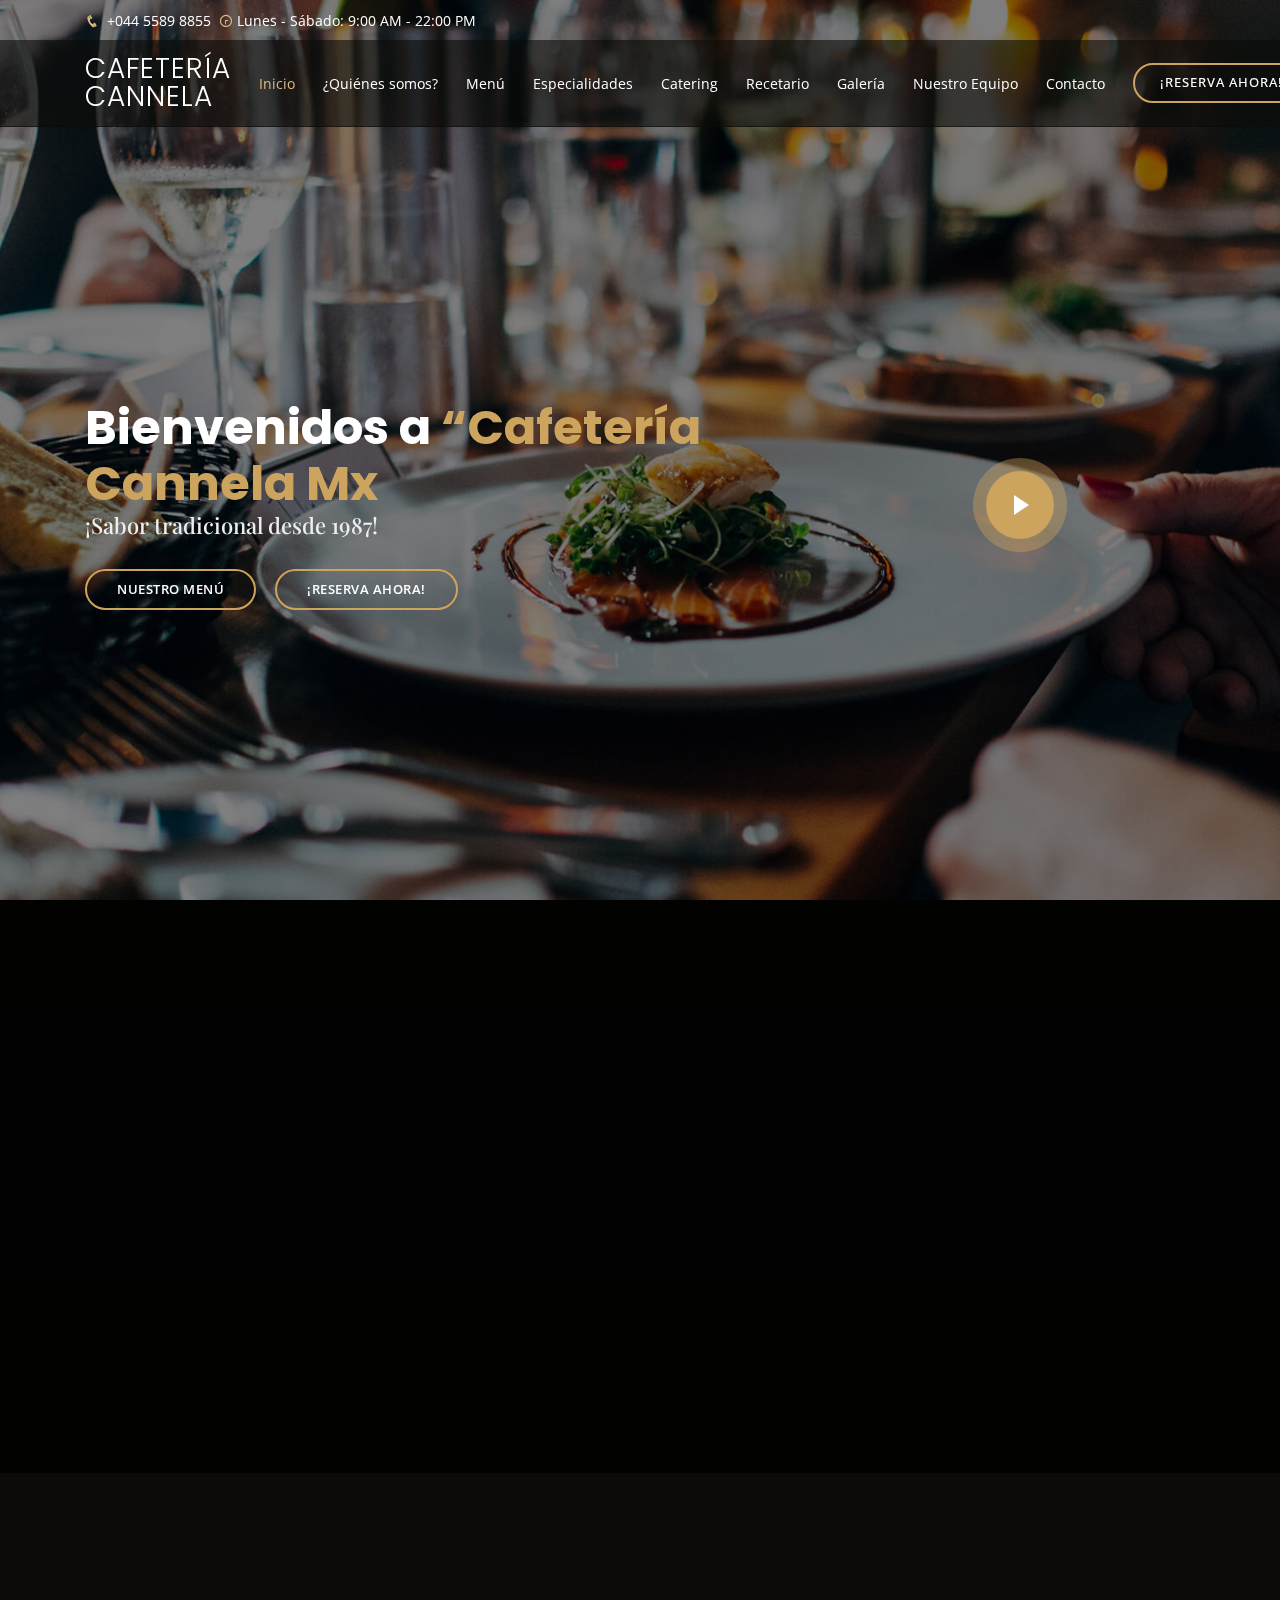
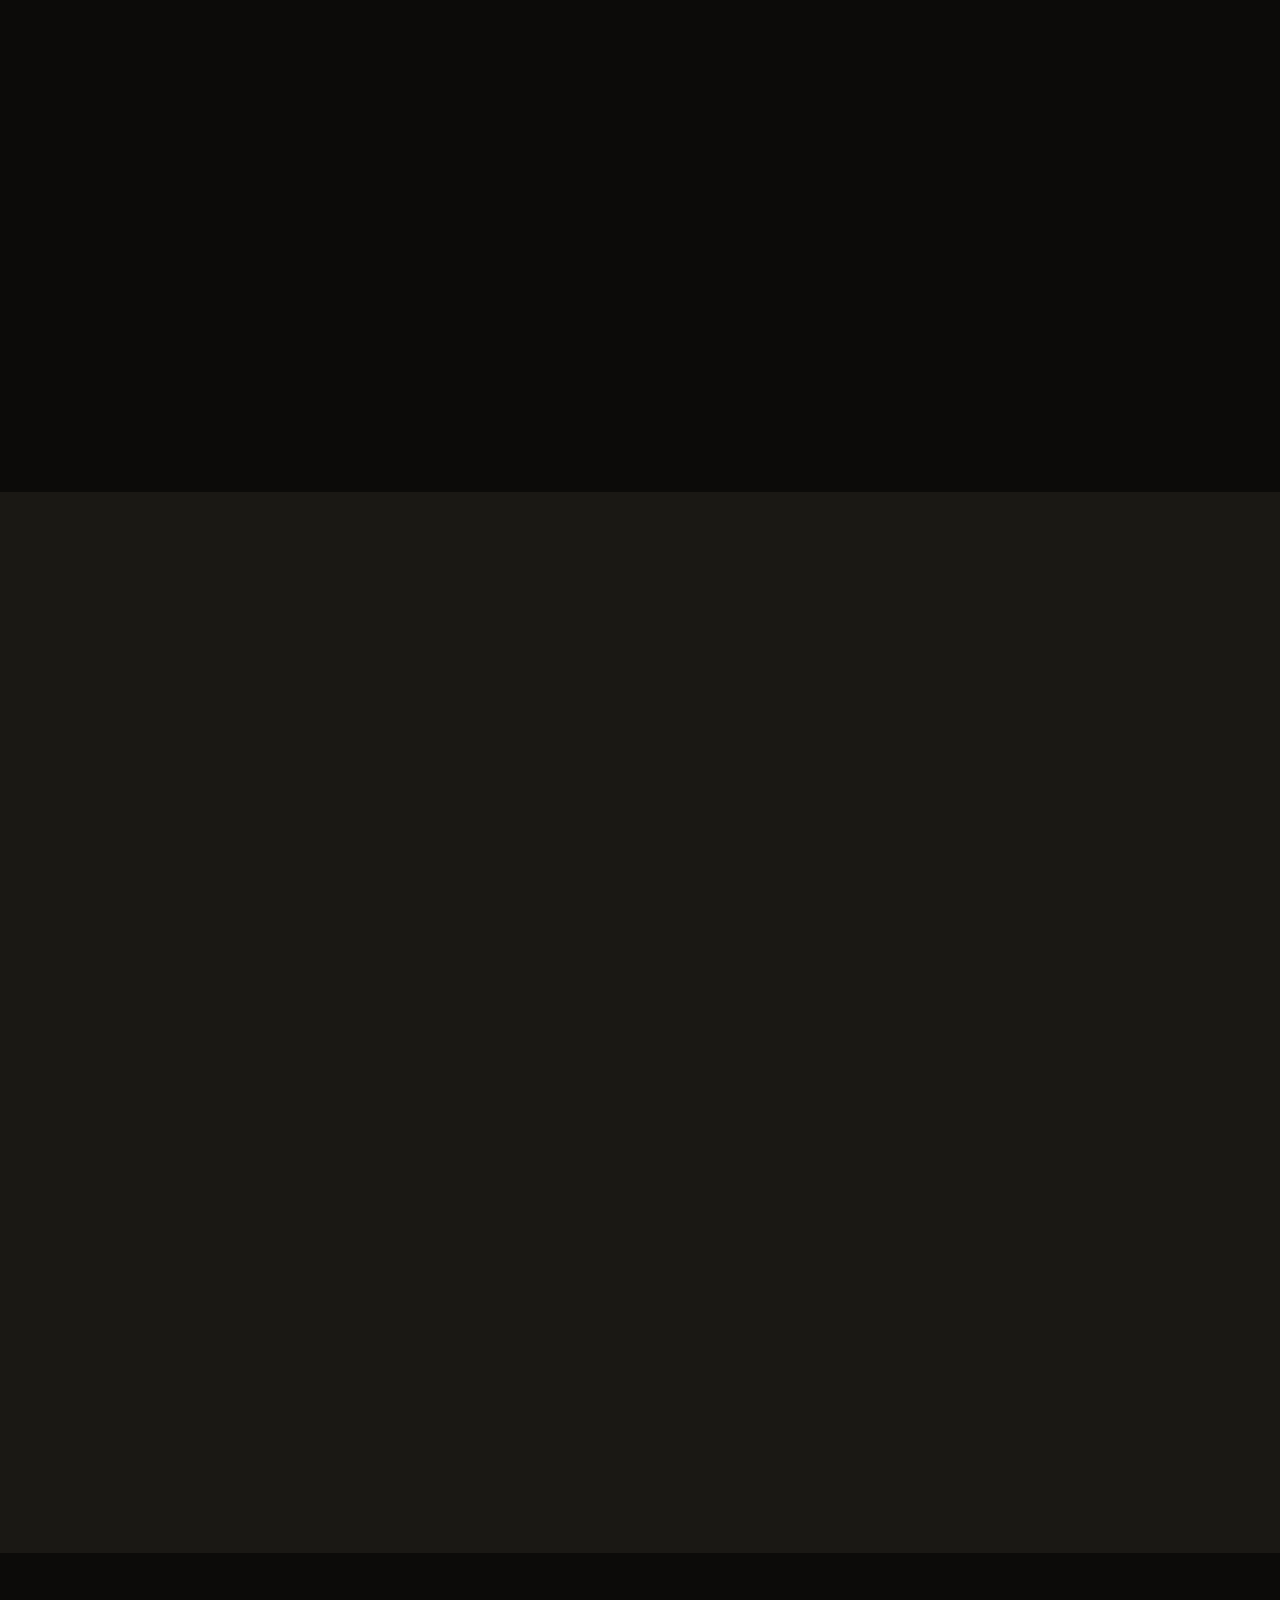
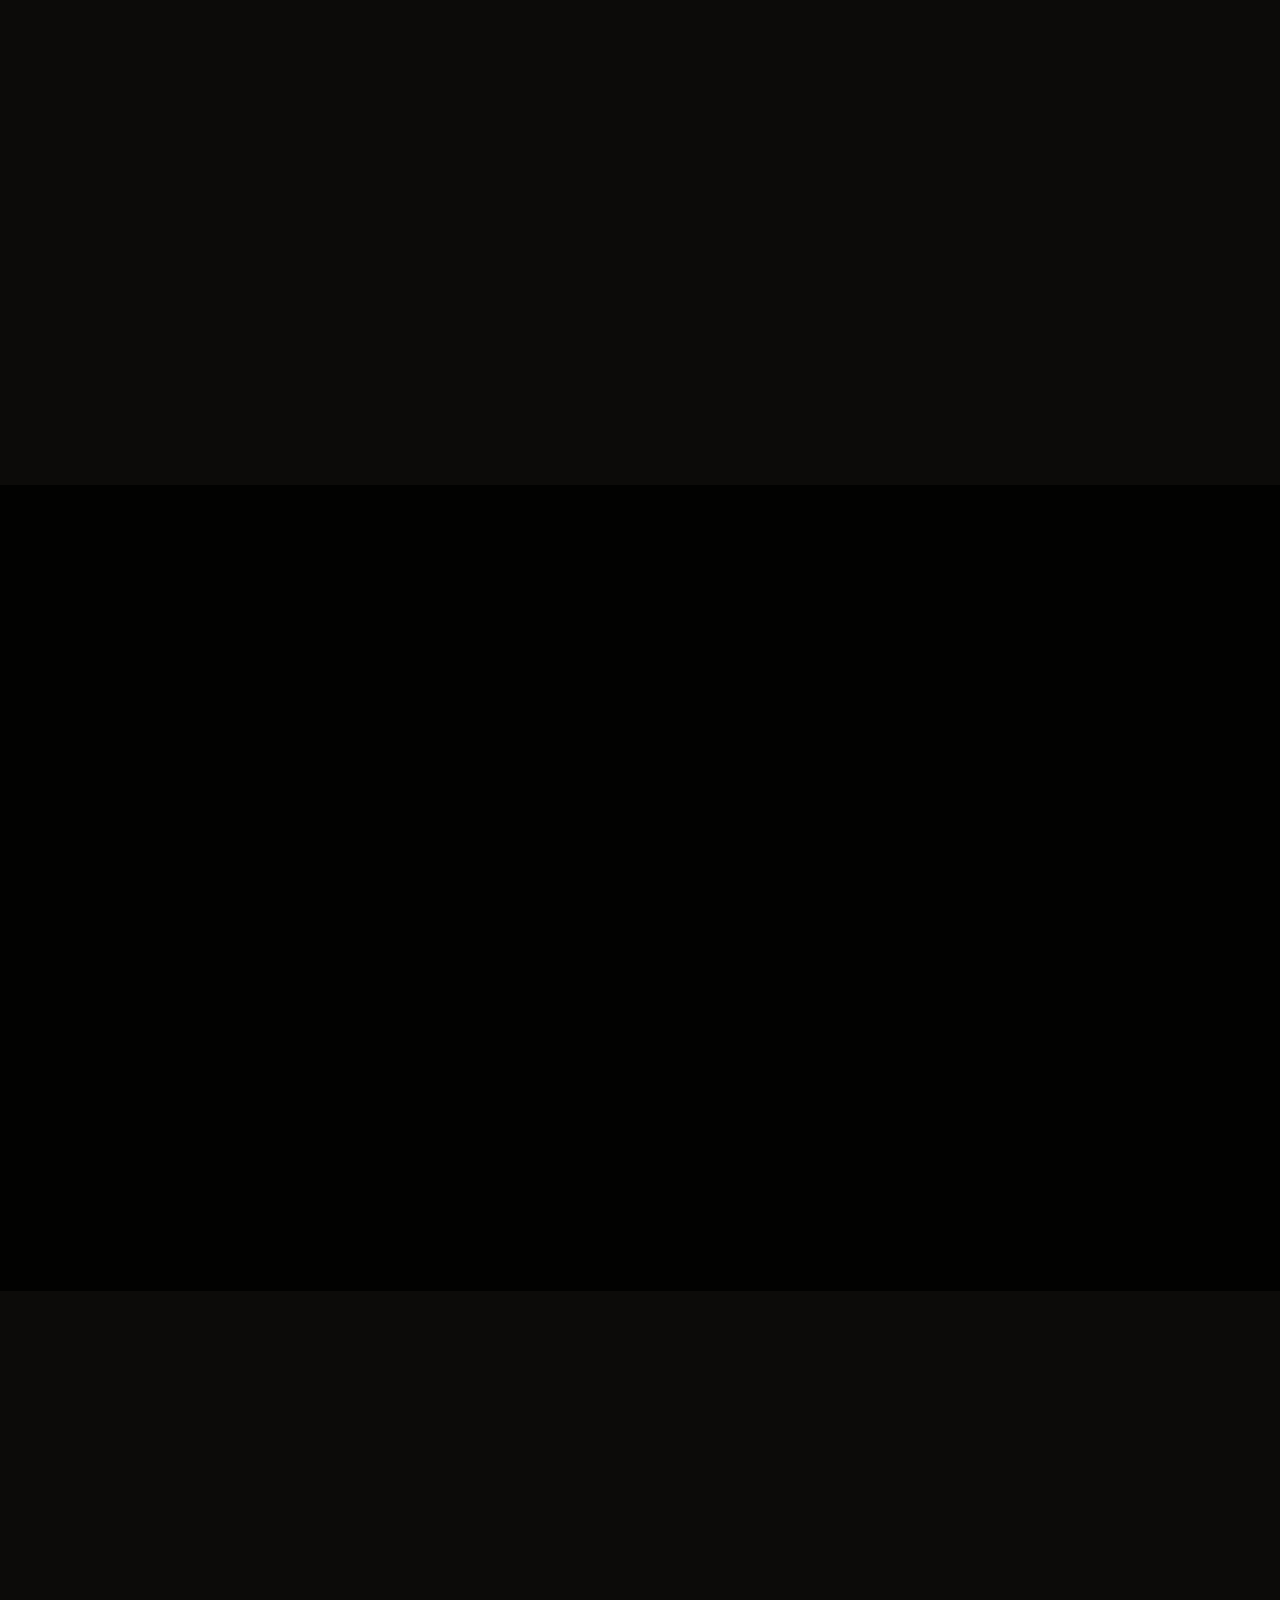
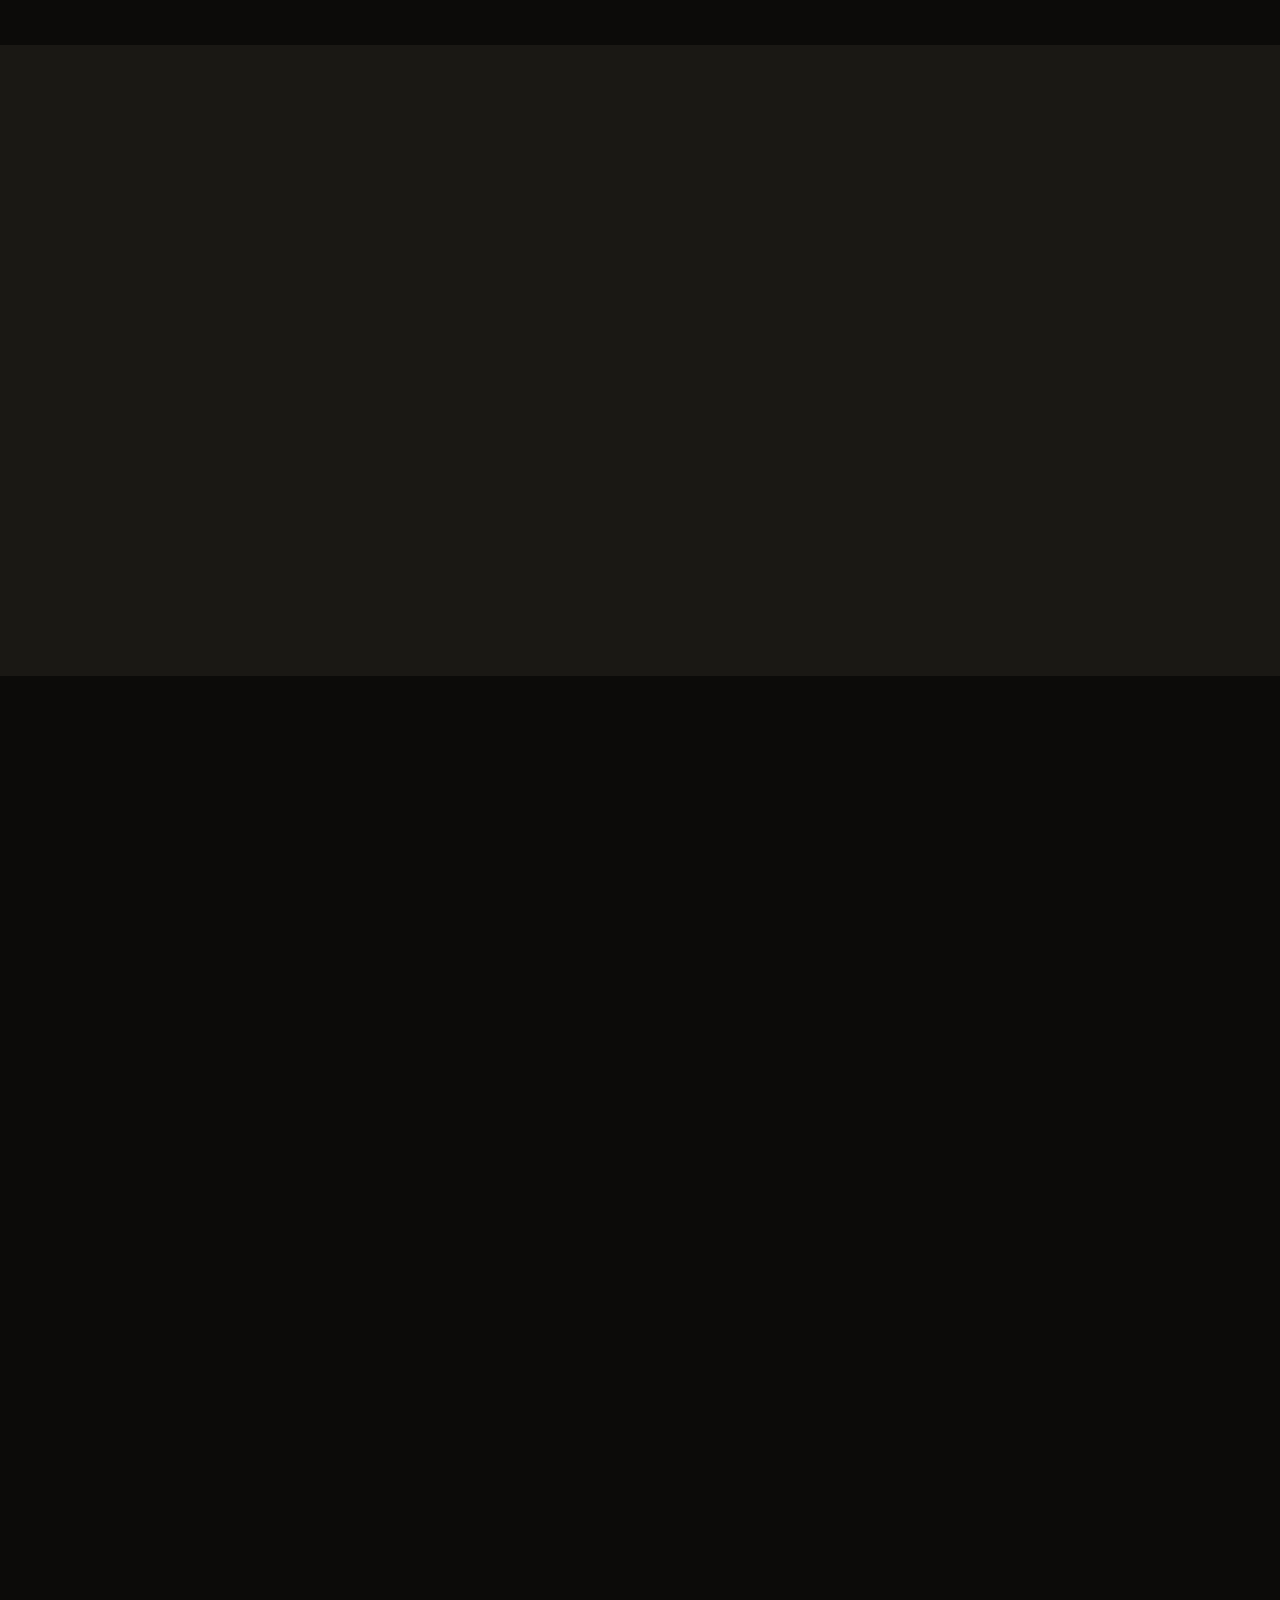
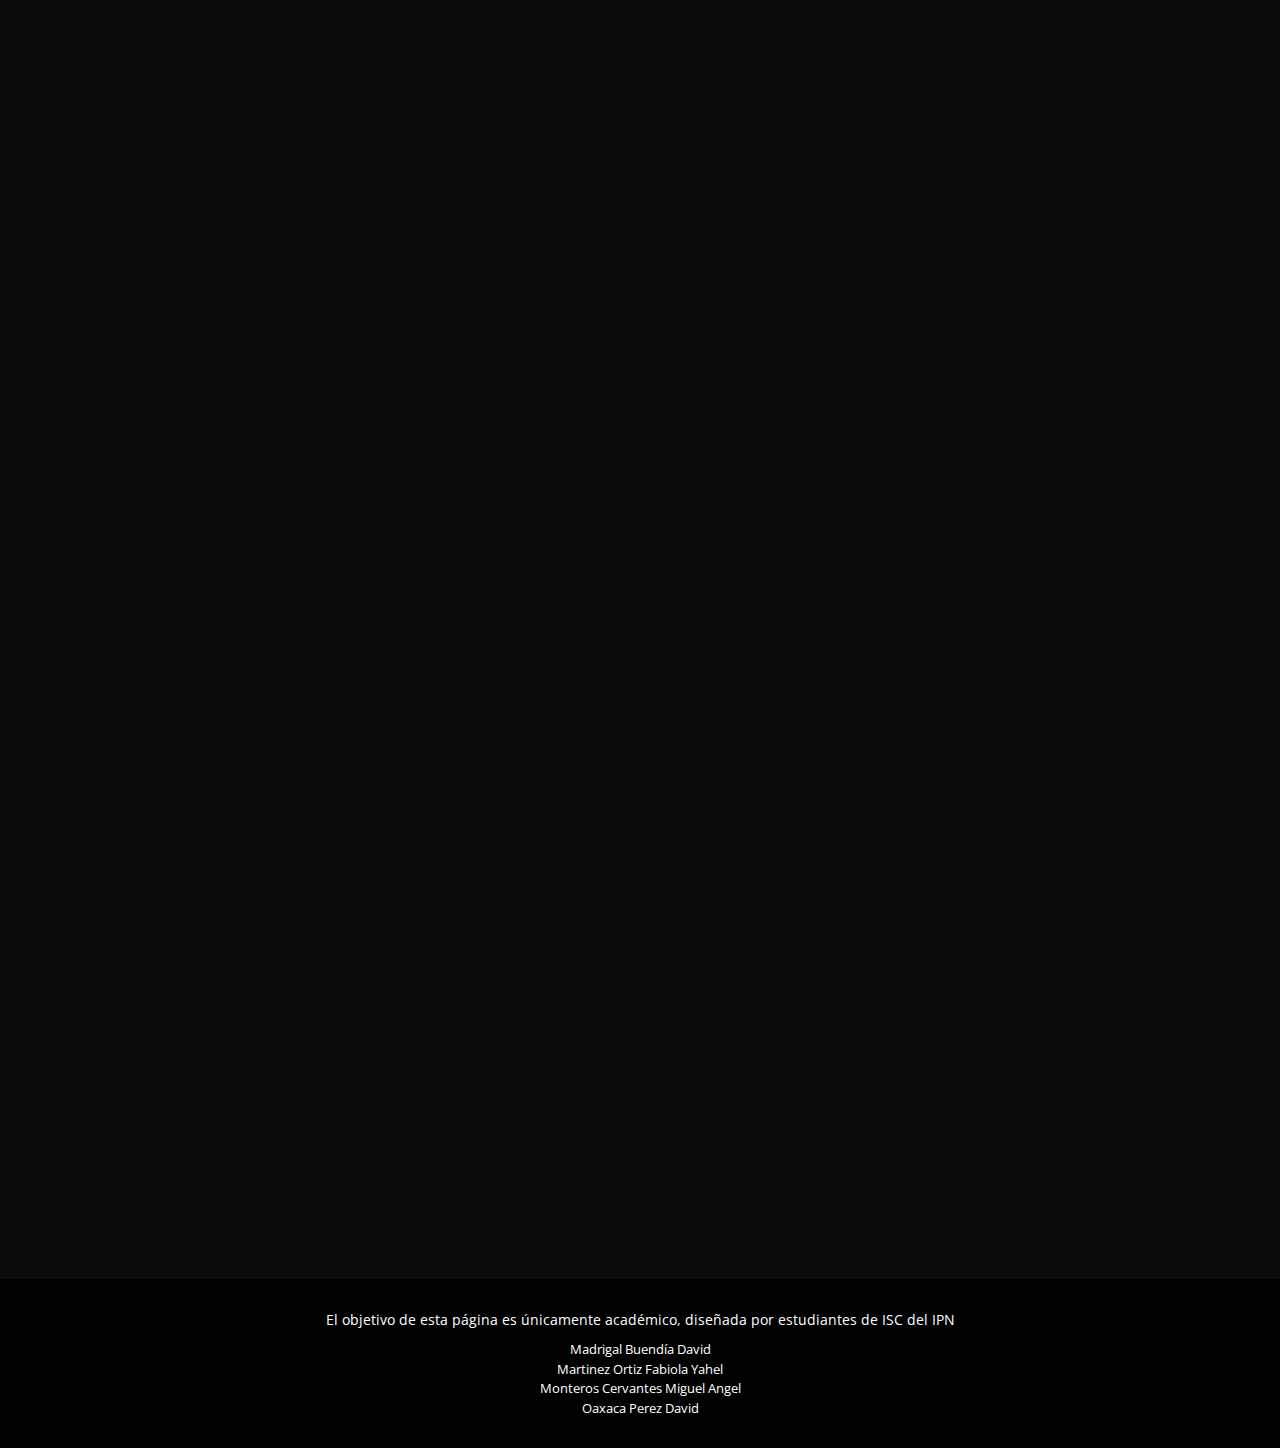
==== commit eb3fea07: "Imagenes" ====
--- a/index.html
+++ b/index.html
@@ -66,7 +66,7 @@
           <li><a href="#recetario">Recetario</a></li>
           <li><a href="#gallery">Galer&iacute;a</a></li>
           <li><a href="#chefs">Nuestro Equipo</a></li>
-          <li><a href="#contact">Contact</a></li>          
+          <li><a href="#contact">Contacto</a></li>          
           <li class="book-a-table text-center"><a href="#book-a-table">¡Reserva Ahora!</a></li>
         </ul>
       </nav><!-- .nav-menu -->
@@ -110,7 +110,7 @@
           <div class="col-lg-6 pt-4 pt-lg-0 order-2 order-lg-1 content">
             <h3>¿Qui&eacute;nes somos?</h3>
             <p class="font-italic">
-              Somos una empresa mexicana constituida en el año 2004 con el objetivo de incursionar y sobresalir en el entonces incipiente negocio de barras de café en México, iniciamos operaciones con resultados sobresalientes desde nuestros comienzos y en el año 2010 establecimos standares propios de operación y el registro de nuestra marca: Cafetería Cannela Mx®, misma que ha sido distinguida entre los principales negocios de cafeterías en la fascinante Ciudad de México.
+              Somos una empresa mexicana constituida en el año 2004 con el objetivo de incursionar y sobresalir en el entonces incipiente negocio de barras de caf&eacute; en M&eacute;xico, iniciamos operaciones con resultados sobresalientes desde nuestros comienzos y en el año 2010 establecimos standares propios de operación y el registro de nuestra marca: Cafetería Cannela Mx®, misma que ha sido distinguida entre los principales negocios de cafeterías en la fascinante Ciudad de M&eacute;xico.
             </p>
             <ul>
               <li><i class="icofont-check-circled"></i>Sabor delicioso y tradicional.</li>
@@ -118,7 +118,7 @@
               <li><i class="icofont-check-circled"></i>Un lugar para pasar tiempo en familia, con amigos y pareja.</li>
             </ul>
             <p>
-               <strong> UN GRAN MOMENTO, UN GRAN CAFÉ ®</strong> <br>
+               <strong> UN GRAN MOMENTO, UN GRAN CAF&eacute; ®</strong> <br>
               Nos compromete diariamente a desempeñar con gusto nuestro trabajo y a valorar la importancia de disfrutar el momento presente.
             </p>
           </div>
@@ -132,7 +132,7 @@
       <div class="container" data-aos="fade-up">
 
         <div class="section-title">
-          <h2>¿Por qué escogernos a nosotros?</h2>
+          <h2>¿Por qu&eacute; escogernos a nosotros?</h2>
           <p>Tenemos menciones en diferentes revistas de estilo de vida en la CDMX que avalan la calidad de nuestro servicio</p>
         </div>
 
@@ -170,7 +170,7 @@
 
         <div class="section-title">
           <h2>Nuestro Men&uacute;</h2>
-          <p>Tenemos un exclusivo menú preparado con los mejores ingredientes, garantizando frescura, calidad y sabor.</p>
+          <p>Tenemos un exclusivo men&uacute; preparado con los mejores ingredientes, garantizando frescura, calidad y sabor.</p>
         </div>
 
         <div class="row" data-aos="fade-up" data-aos-delay="100">
@@ -212,17 +212,17 @@
               <a href="#book-a-table">Expresso</a><span>$30</span>
             </div>
             <div class="menu-ingredients">
-              Delicioso expresso cargado con el mejor café de la sierra oaxaqueña en el sur de nuestro pa&iacute;s 
+              Delicioso expresso cargado con el mejor caf&eacute; de la sierra oaxaqueña en el sur de nuestro pa&iacute;s 
             </div>
           </div>
 
           <div class="col-lg-6 menu-item filter-salads">
             <img src="imagenes/frape.jpg" class="menu-img" alt="">
             <div class="menu-content">
-              <a href="#book-a-table">Café frapp&eacute;</a><span>$45</span>
+              <a href="#book-a-table">Caf&eacute; frapp&eacute;</a><span>$45</span>
             </div>
             <div class="menu-ingredients">
-              Delicioso Caf&eacute; frapp&eacute; frio cargado con el mejor café de la sierra oaxaqueña en el sur de nuestro país 
+              Delicioso Caf&eacute; frapp&eacute; frio cargado con el mejor caf&eacute; de la sierra oaxaqueña en el sur de nuestro país 
             </div>
           </div>
 
@@ -326,7 +326,7 @@
                 <div class="row">
                   <div class="col-lg-8 details order-2 order-lg-1">
                     <h3>Es un tradicional pan italiano relleno de fruta confitada o chispas de chocolate y pasas</h3>
-                    <p class="font-italic">Está versi&oacute;n es un poquillo diferente decidí además de las chispas agregar frutos secos como almendras,nueces y avellanas, demás de que estos postres ya traen su propio empaque para que los regales en estas fiestas</p>                    
+                    <p class="font-italic">Est&aacute; versi&oacute;n es un poquillo diferente decidí adem&aacute;s de las chispas agregar frutos secos como almendras,nueces y avellanas, dem&aacute;s de que estos postres ya traen su propio empaque para que los regales en estas fiestas</p>                    
                   </div>
                   <div class="col-lg-4 text-center order-1 order-lg-2">
                     <img src="imagenes/pan.png" alt="" class="img-fluid">
@@ -394,7 +394,7 @@
                 <p><span>$890</span></p>
               </div>
               <p class="font-italic">
-                Para que tengas una excelente celebración en el día más importante del año, ofrecemos una deliciosa variedad de bocadillos y bebidas que son la perfecta combinación para tu paladar, ofrecemos
+                Para que tengas una excelente celebración en el día m&aacute;s importante del año, ofrecemos una deliciosa variedad de bocadillos y bebidas que son la perfecta combinación para tu paladar, ofrecemos
               </p>
               <ul>
                 <li><i class="icofont-check-circled"></i> Pastel de cumpleaños para 50 personas. </li>
@@ -402,7 +402,7 @@
                 <li><i class="icofont-check-circled"></i> 50 bebidas a escoger del menú. </li>
               </ul>
               <p>
-                También se puede ajustar la orden para ajustarnos a cualquier tipo de condición y que disfrutes este gran momento en compañía de tus familiares y amigos 
+                Tambi&eacute;n se puede ajustar la orden para ajustarnos a cualquier tipo de condición y que disfrutes este gran momento en compañía de tus familiares y amigos 
               </p>
               <!-- Boton --><div class="btns"> <a href="#book-a-table" class="btn-book animated fadeInUp scrollto">¡Reserva Ahora!</a> </div>
             </div>
@@ -466,7 +466,7 @@
       <div class="container" data-aos="fade-up">
 
         <div class="section-title">
-          <h2>Reservaci&acute;n</h2>
+          <h2>Reservaci&oacute;n</h2>
           <p>Inicia sesi&oacute;n o reg&iacute;strate para poder ordenar y recoger en la sucursal algo de nuestro delicioso men&uacute; ...</p>
         </div>
 
@@ -531,7 +531,7 @@
           <div class="testimonial-item">
             <p>
               Uno de las piezas de reposter&iacute;a m&aacute;s ricas de la sucursal, ha ganado la aprobaci&oacute;n de todas las personas que la prueban por su deliciosa combinaci&oacute;n de chocolate, avellana y leche, simplemente, una delicia. <br/> <br/>        
-               <a href="#book-a-table" class="btn-book animated fadeInUp scrollto">Saber más ...</a>
+               <a href="#book-a-table" class="btn-book animated fadeInUp scrollto">Saber m&aacute;s ...</a>
             </p>
             <img src="imagenes/pastel.jpg" class="testimonial-img" alt="">
             <h3>Pastel de Chocolate</h3>            
@@ -540,7 +540,7 @@
           <div class="testimonial-item">
             <p>
               Uno de las piezas de reposter&iacute;a m&aacute;s ricas de la sucursal, ha ganado la aprobaci&oacute;n de todas las personas que la prueban por su deliciosa combinaci&oacute;n de chocolate, avellana y leche, simplemente, una delicia. <br/> <br/>        
-               <a href="#book-a-table" class="btn-book animated fadeInUp scrollto">Saber más ...</a>
+               <a href="#book-a-table" class="btn-book animated fadeInUp scrollto">Saber m&aacute;s ...</a>
             </p>
             <img src="imagenes/tira.jpg" class="testimonial-img" alt="">
             <h3>Tiramis&uacute;</h3>            
@@ -549,7 +549,7 @@
           <div class="testimonial-item">
             <p>
                Uno de las piezas de reposter&iacute;a m&aacute;s ricas de la sucursal, ha ganado la aprobaci&oacute;n de todas las personas que la prueban por su deliciosa combinaci&oacute;n de chocolate, avellana y leche, simplemente, una delicia. <br/> <br/>        
-               <a href="#book-a-table" class="btn-book animated fadeInUp scrollto">Saber más ...</a>
+               <a href="#book-a-table" class="btn-book animated fadeInUp scrollto">Saber m&aacute;s ...</a>
             </p>
             <img src="imagenes/leche.png" class="testimonial-img" alt="">
             <h3>Patel de Tres Leches</h3>            
@@ -558,7 +558,7 @@
           <div class="testimonial-item">
             <p>
                Uno de las piezas de reposter&iacute;a m&aacute;s ricas de la sucursal, ha ganado la aprobaci&acute;n de todas las personas que la prueban por su deliciosa combinaci&oacute;n de chocolate, avellana y leche, simplemente, una delicia. <br/> <br/>        
-               <a href="#book-a-table" class="btn-book animated fadeInUp scrollto">Saber más ...</a>
+               <a href="#book-a-table" class="btn-book animated fadeInUp scrollto">Saber m&aacute;s ...</a>
             </p>
             <img src="imagenes/navi.png" class="testimonial-img" alt="">
             <h3>Pastel Navideño</h3>
@@ -567,7 +567,7 @@
           <div class="testimonial-item">
             <p>
                Uno de las piezas de reposter&iacute;a m&aacute;s ricas de la sucursal, ha ganado la aprobaci&oacute;n de todas las personas que la prueban por su deliciosa combinaci&oacute;n de chocolate, avellana y leche, simplemente, una delicia. <br/> <br/>        
-               <a href="#book-a-table" class="btn-book animated fadeInUp scrollto">Saber más ...</a>
+               <a href="#book-a-table" class="btn-book animated fadeInUp scrollto">Saber m&aacute;s ...</a>
             </p>
             <img src="imagenes/ny.jpg" class="testimonial-img" alt="">
             <h3>Cheescake New York</h3>            
@@ -803,7 +803,7 @@
   <footer id="footer">
     <div class="container">
       <div class="copyright">
-        El objetivo de esta página es &uacute;nicamente académico, diseñada por estudiantes de ISC del IPN
+        El objetivo de esta p&aacute;gina es &uacute;nicamente acad&eacute;mico, diseñada por estudiantes de ISC del IPN
       </div>
       <div class="credits">
         Madrigal Buendía David <br>
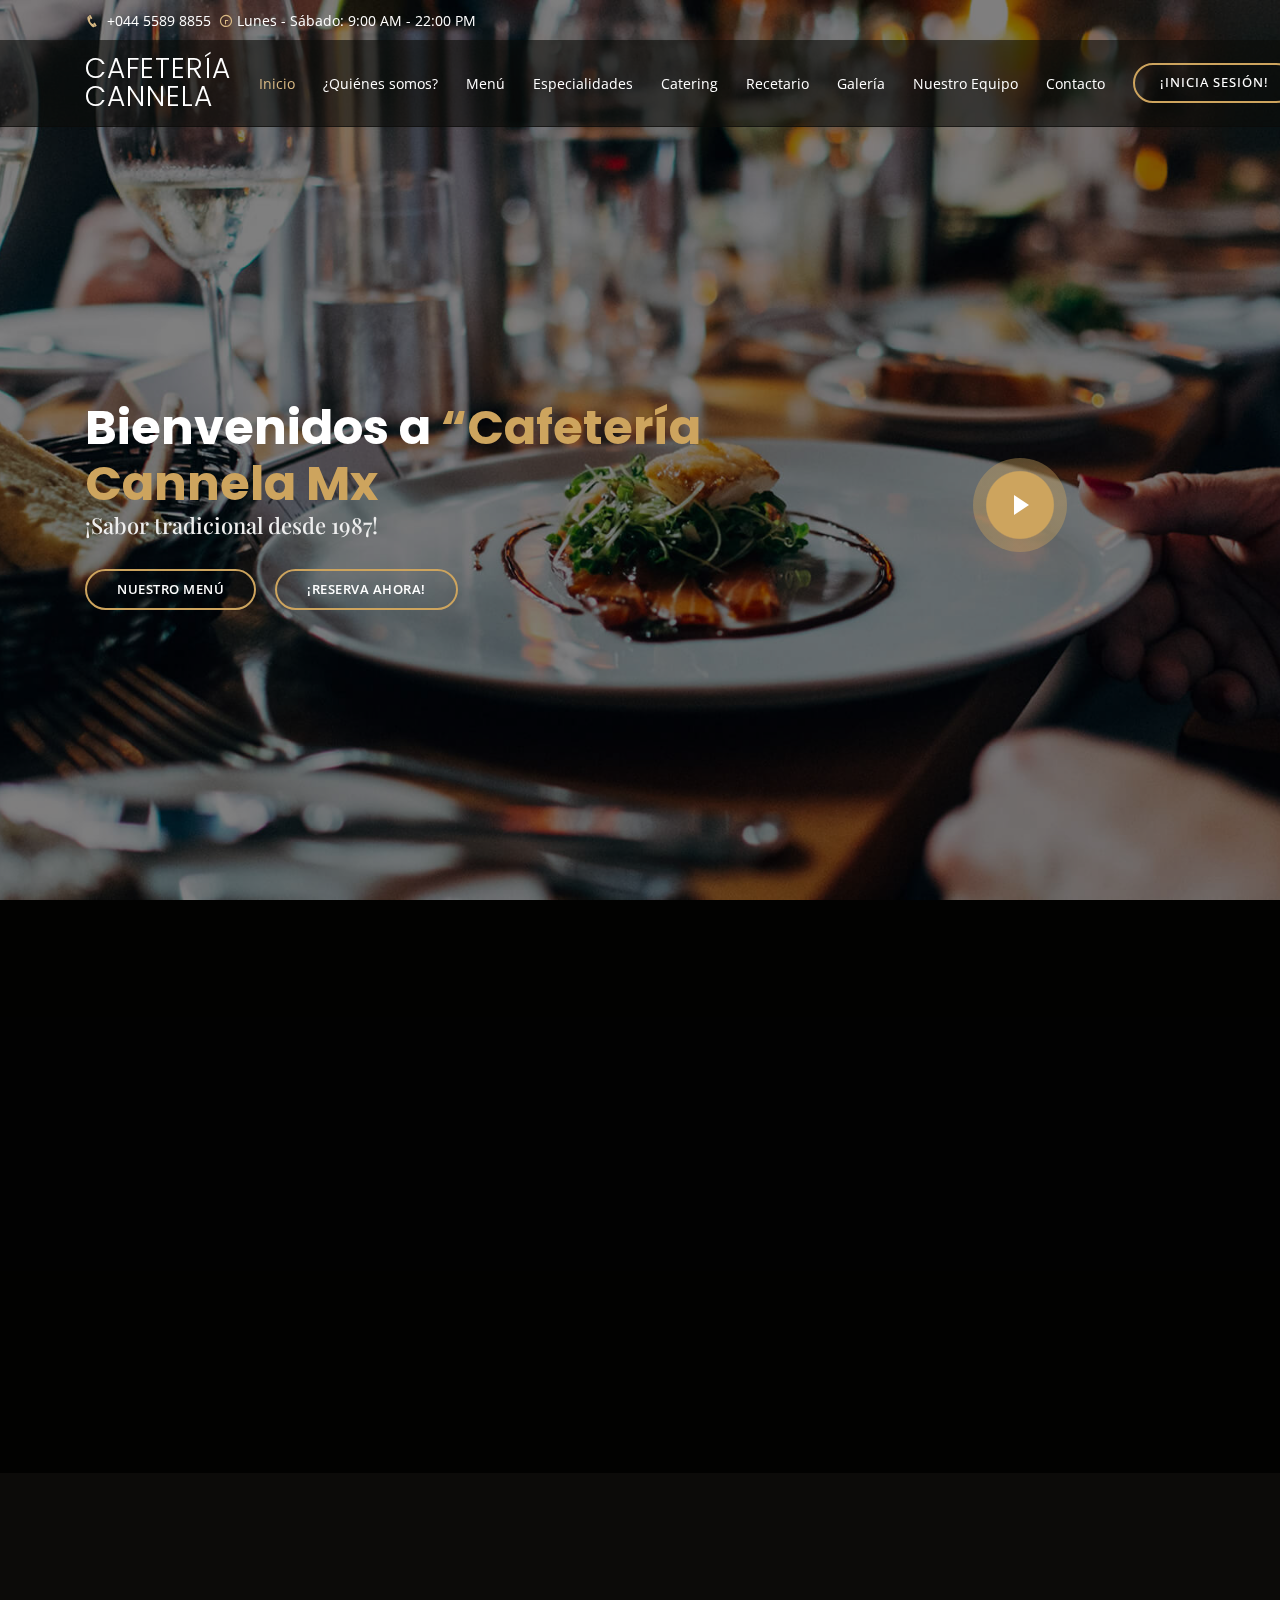
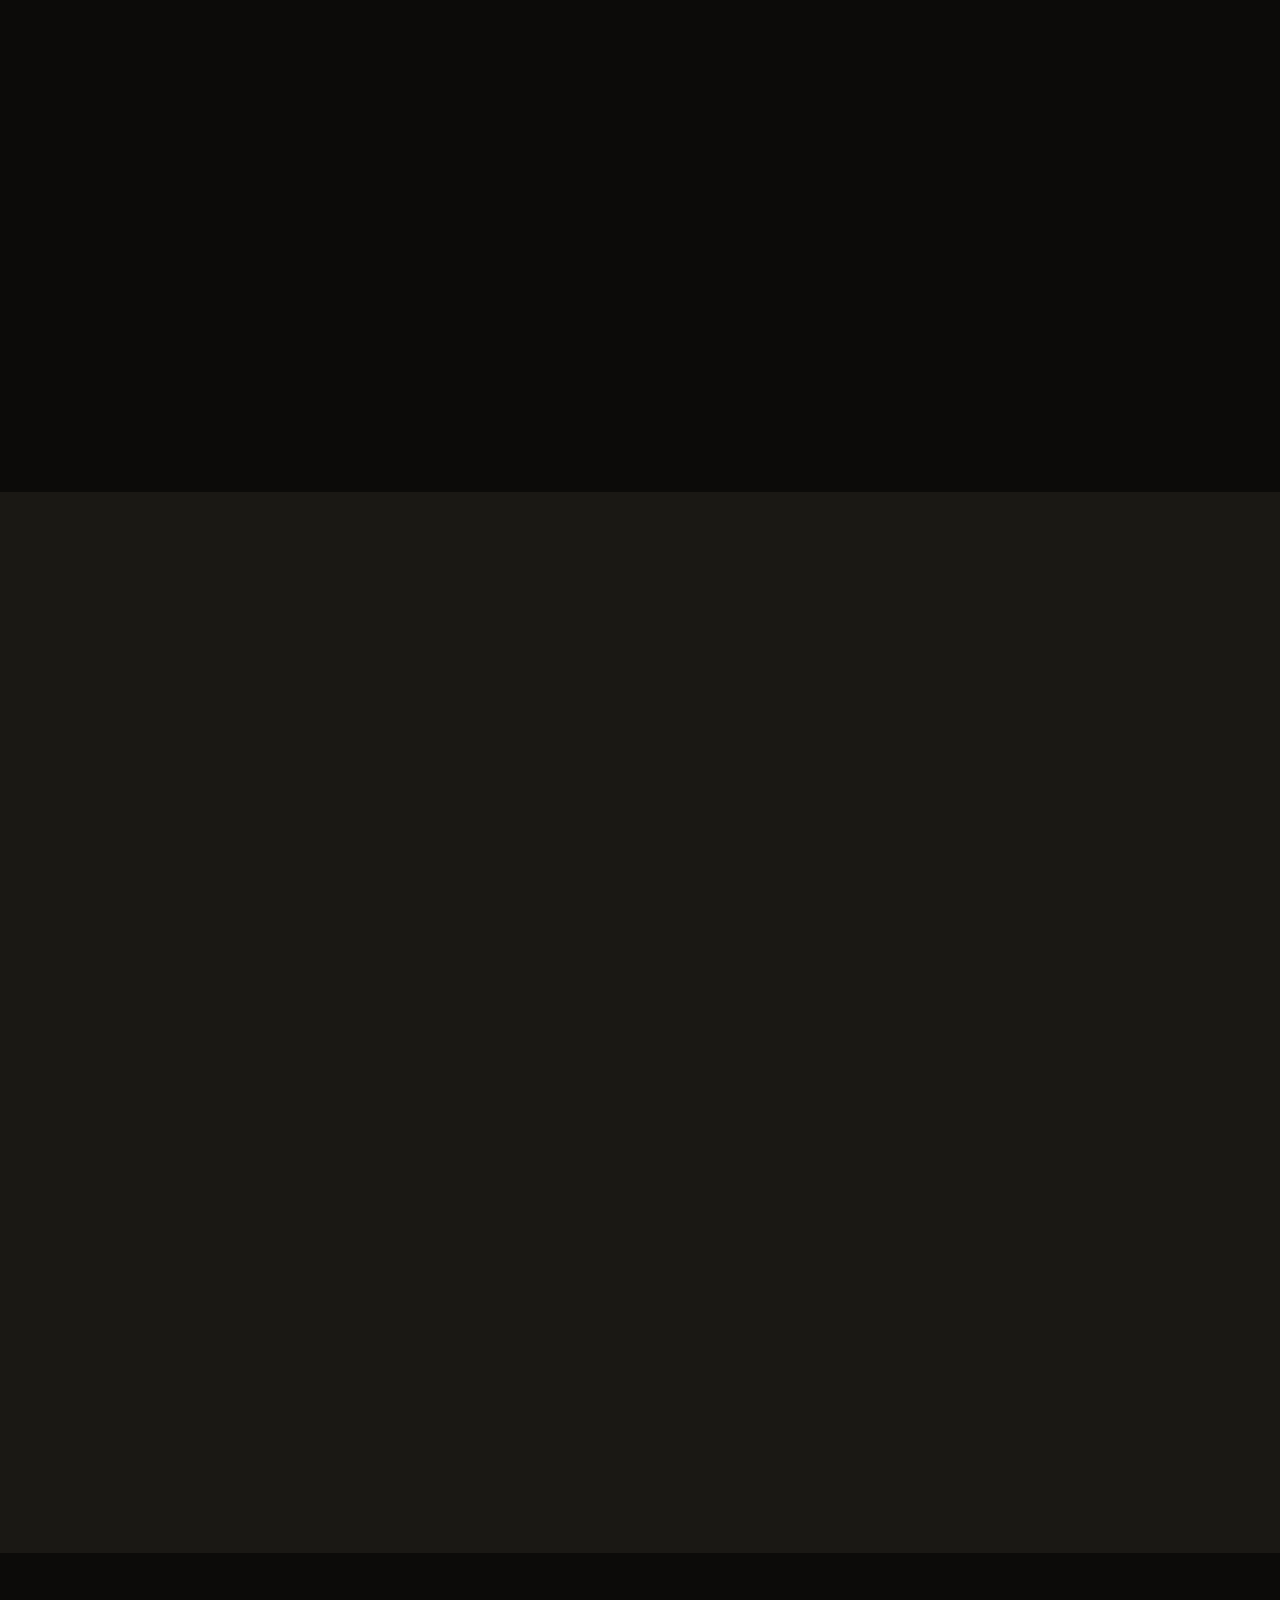
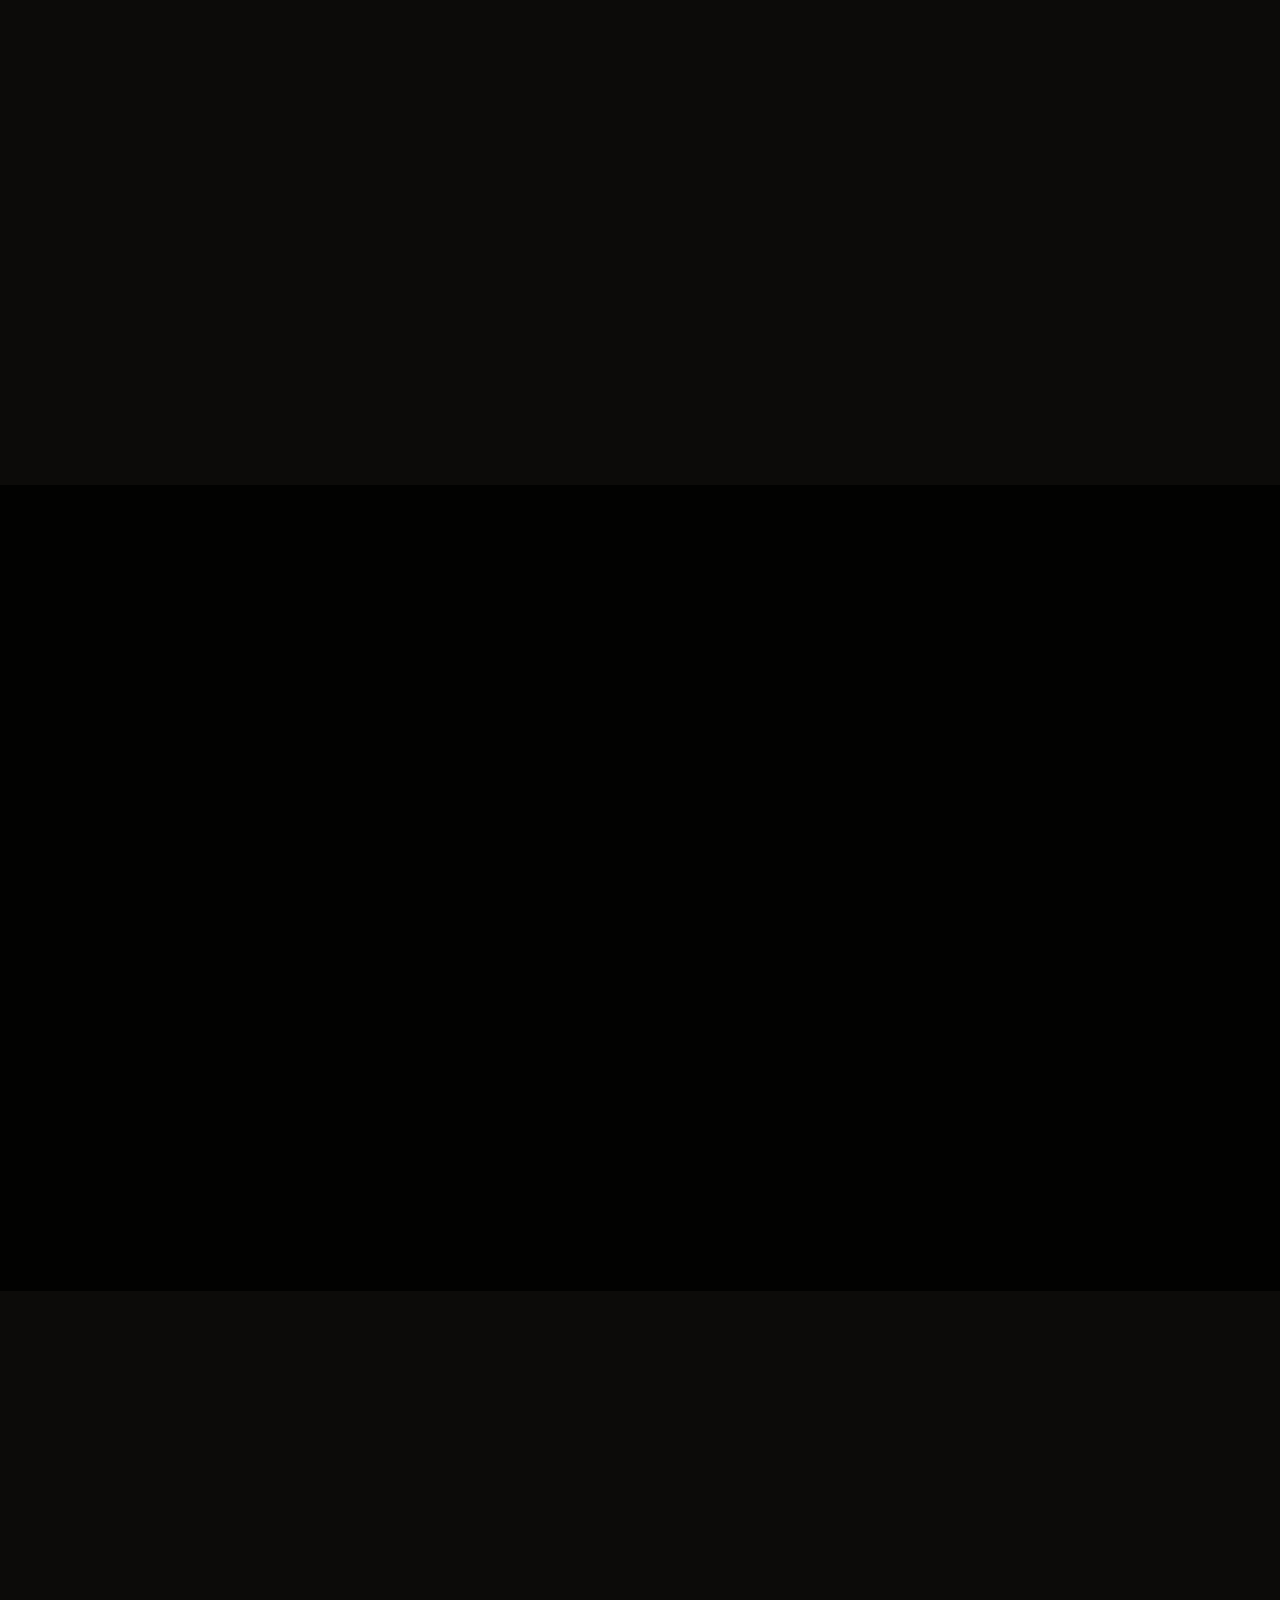
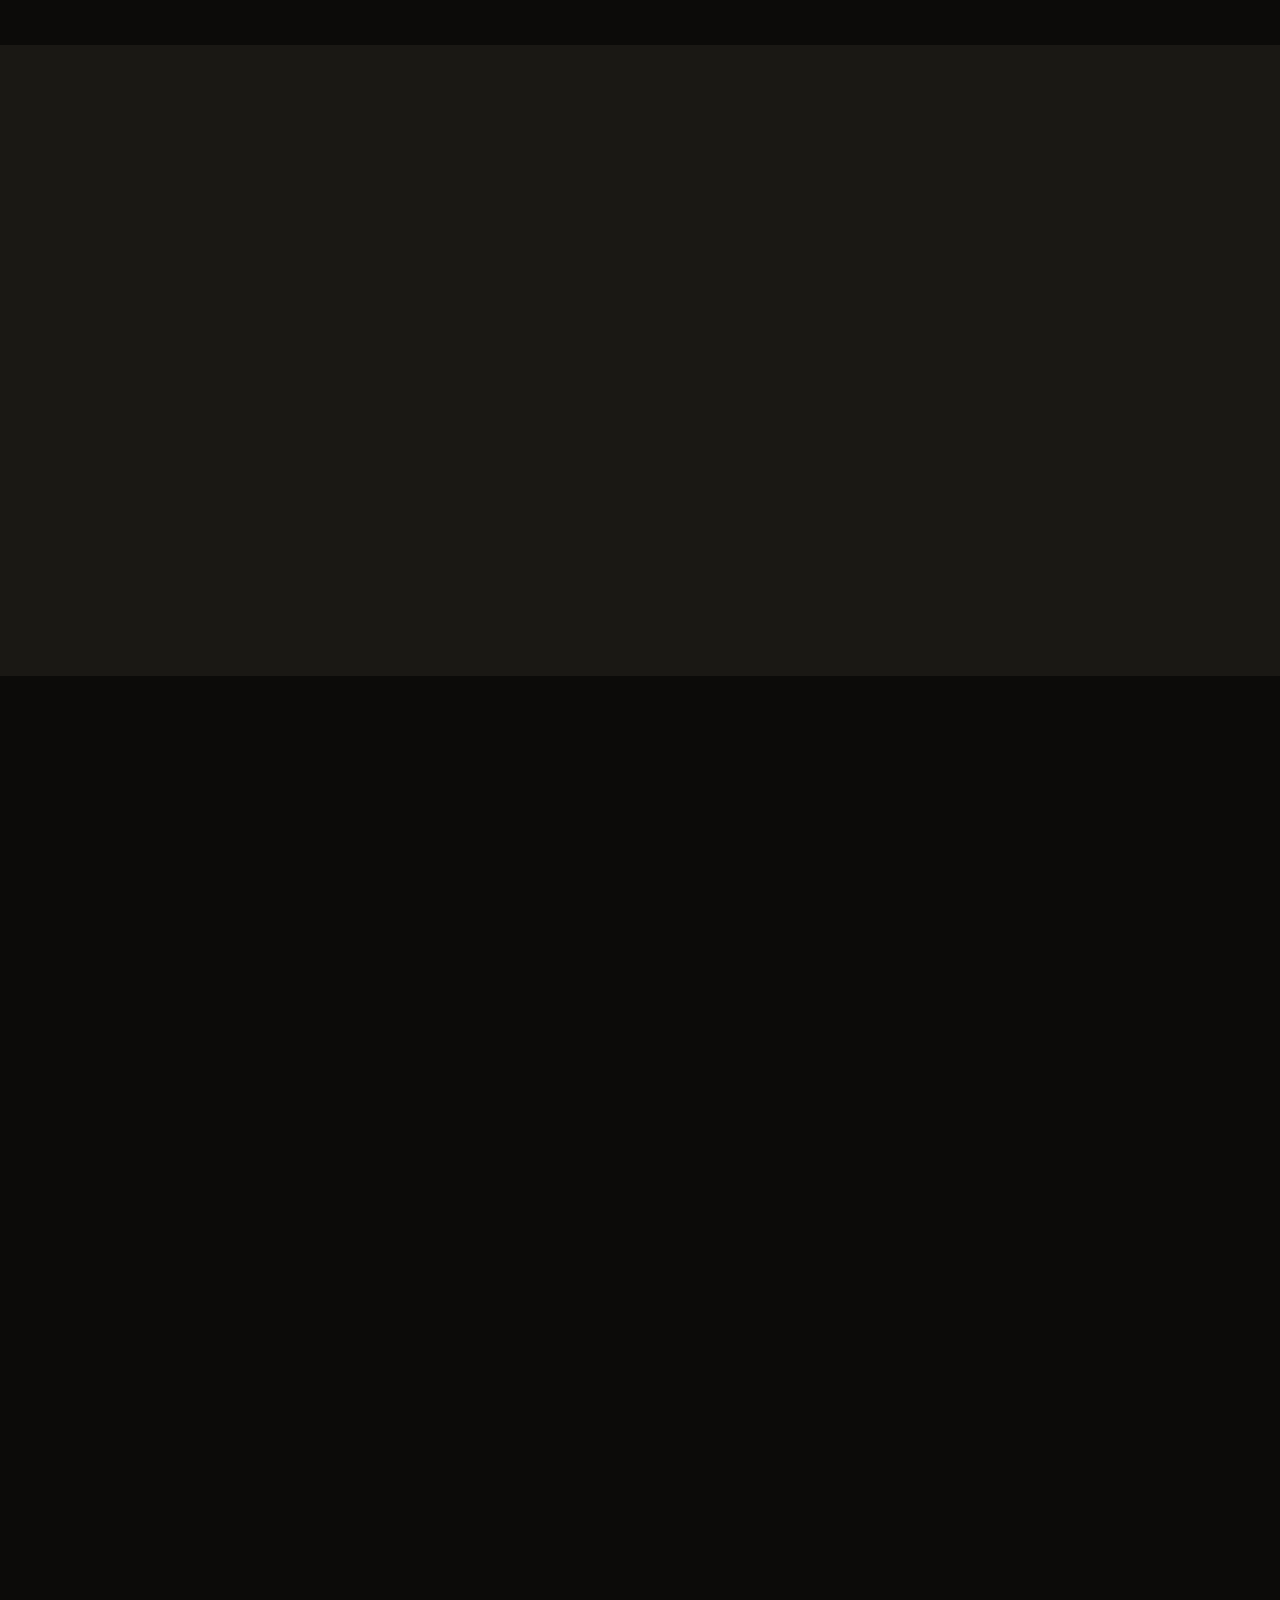
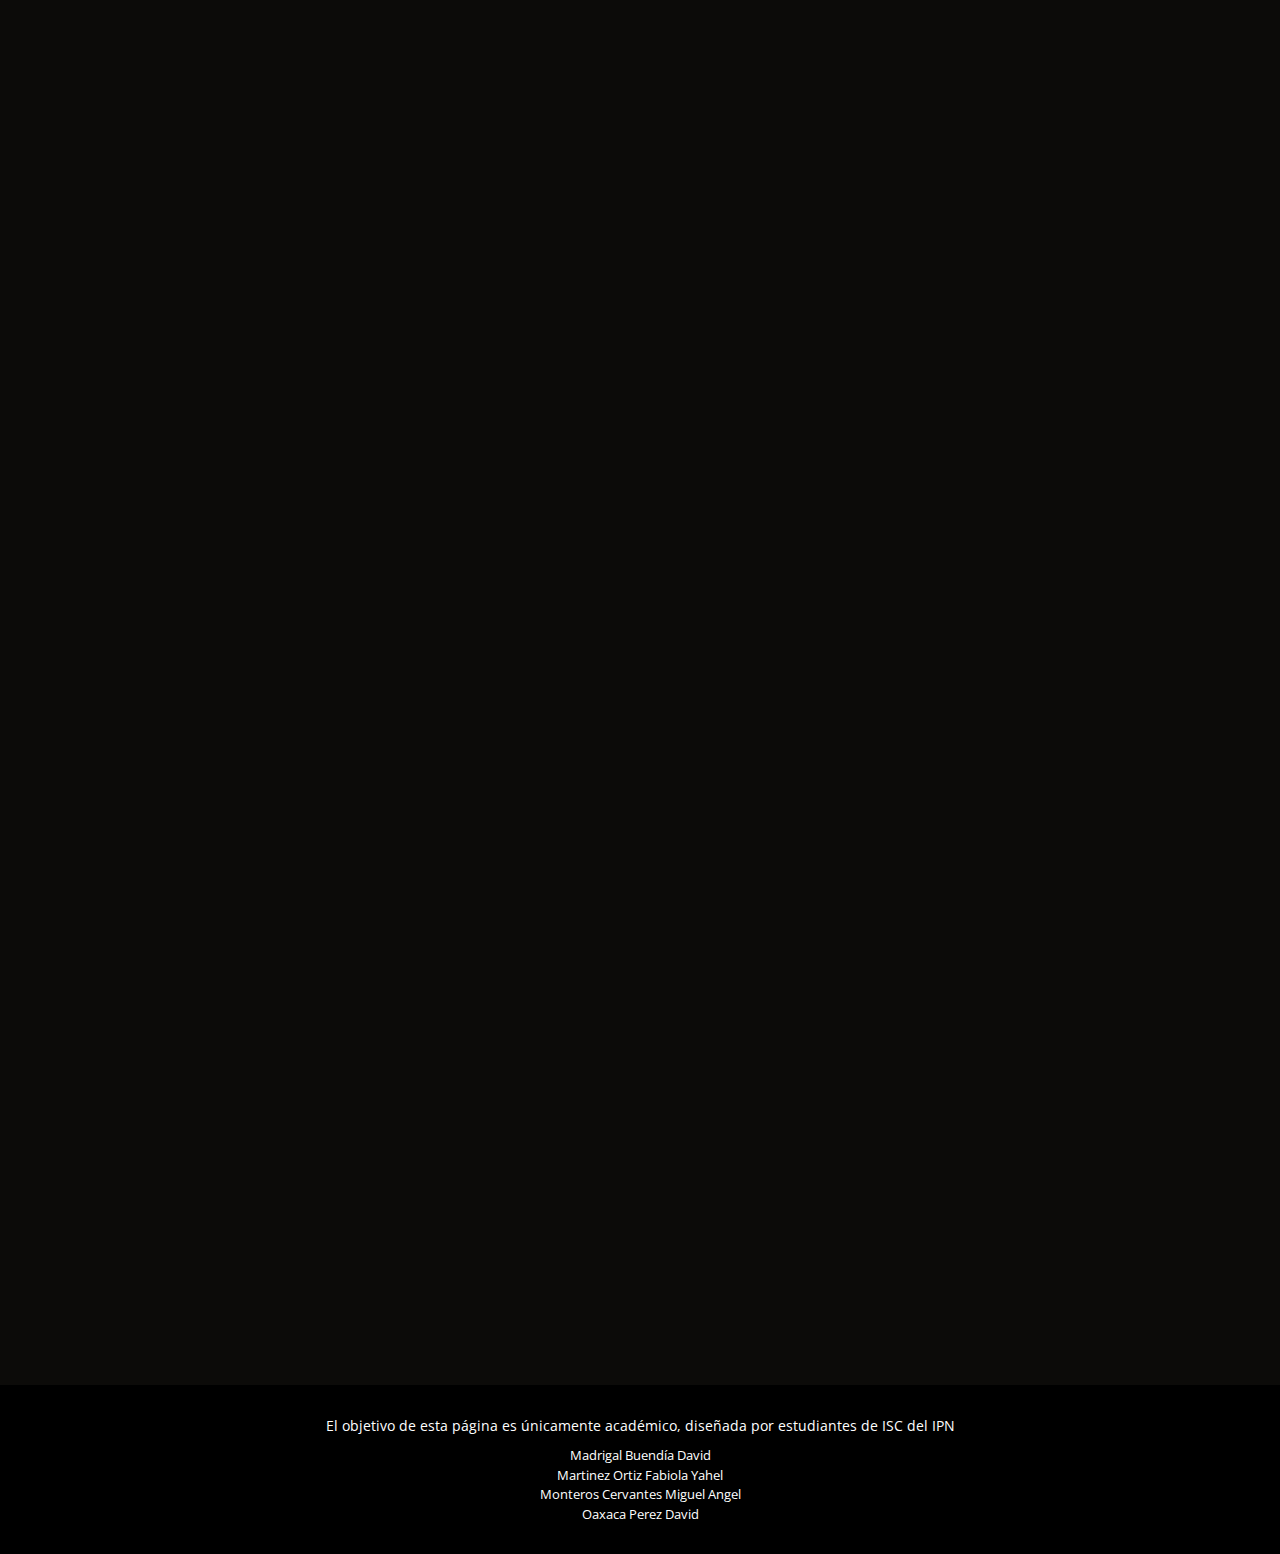
==== commit 8f4e66ba: "Actualizacion Imagen" ====
--- a/index.html
+++ b/index.html
@@ -67,7 +67,7 @@
           <li><a href="#gallery">Galer&iacute;a</a></li>
           <li><a href="#chefs">Nuestro Equipo</a></li>
           <li><a href="#contact">Contacto</a></li>          
-          <li class="book-a-table text-center"><a href="#book-a-table">¡Reserva Ahora!</a></li>
+          <li class="book-a-table text-center"><a href="sesion.html">¡Inicia Sesi&oacute;n!</a></li>
         </ul>
       </nav><!-- .nav-menu -->
 
@@ -110,7 +110,7 @@
           <div class="col-lg-6 pt-4 pt-lg-0 order-2 order-lg-1 content">
             <h3>¿Qui&eacute;nes somos?</h3>
             <p class="font-italic">
-              Somos una empresa mexicana constituida en el año 2004 con el objetivo de incursionar y sobresalir en el entonces incipiente negocio de barras de caf&eacute; en M&eacute;xico, iniciamos operaciones con resultados sobresalientes desde nuestros comienzos y en el año 2010 establecimos standares propios de operación y el registro de nuestra marca: Cafetería Cannela Mx®, misma que ha sido distinguida entre los principales negocios de cafeterías en la fascinante Ciudad de M&eacute;xico.
+              Somos una empresa mexicana constituida en el año 1987 con el objetivo de incursionar y sobresalir en el entonces incipiente negocio de barras de caf&eacute; en M&eacute;xico, iniciamos operaciones con resultados sobresalientes desde nuestros comienzos y en el año 2010 establecimos standares propios de operaci&oacute;n y el registro de nuestra marca: Cafeter&iacute;a Cannela Mx®, misma que ha sido distinguida entre los principales negocios de cafeter&iacute;as en la fascinante Ciudad de M&eacute;xico.
             </p>
             <ul>
               <li><i class="icofont-check-circled"></i>Sabor delicioso y tradicional.</li>
@@ -118,7 +118,7 @@
               <li><i class="icofont-check-circled"></i>Un lugar para pasar tiempo en familia, con amigos y pareja.</li>
             </ul>
             <p>
-               <strong> UN GRAN MOMENTO, UN GRAN CAF&eacute; ®</strong> <br>
+               <strong> UN GRAN MOMENTO, UN GRAN CAF&Eacute; ®</strong> <br>
               Nos compromete diariamente a desempeñar con gusto nuestro trabajo y a valorar la importancia de disfrutar el momento presente.
             </p>
           </div>
@@ -148,7 +148,7 @@
           <div class="col-lg-4 mt-4 mt-lg-0">
             <div class="box" data-aos="zoom-in" data-aos-delay="200">
               <span>“11 Caf&eacute;s Imprescindibles”</span>
-              <h4>Guía del Centro Hist&oacute;rico</h4>            
+              <h4>Gu&iacute;a del Centro Hist&oacute;rico</h4>            
             </div>
           </div>
 
@@ -202,7 +202,7 @@
               <a href="#book-a-table">Tiramis&uacute;</a><span>$60</span>
             </div>
             <div class="menu-ingredients">
-              Delicioso Tiramis&uacute; frio sabor chocolate preparado por los mejores maestros en repostería de la CDMX
+              Delicioso Tiramis&uacute; frio sabor chocolate preparado por los mejores maestros en reposter&iacute;a de la CDMX
             </div>
           </div>
 
@@ -222,7 +222,7 @@
               <a href="#book-a-table">Caf&eacute; frapp&eacute;</a><span>$45</span>
             </div>
             <div class="menu-ingredients">
-              Delicioso Caf&eacute; frapp&eacute; frio cargado con el mejor caf&eacute; de la sierra oaxaqueña en el sur de nuestro país 
+              Delicioso Caf&eacute; frapp&eacute; frio cargado con el mejor caf&eacute; de la sierra oaxaqueña en el sur de nuestro pa&iacute;s 
             </div>
           </div>
 
@@ -251,7 +251,7 @@
               <a href="#book-a-table">Frappuccino cookies and cream</a><span>$45</span>
             </div>
             <div class="menu-ingredients">
-              Delicioso Frappuccino cookies and cream frio cargado con el mejor caf&eacute; de la sierra oaxaqueña en el sur de nuestro país 
+              Delicioso Frappuccino cookies and cream frio cargado con el mejor caf&eacute; de la sierra oaxaqueña en el sur de nuestro pa&iacute;s 
             </div>
           </div>
 
@@ -326,7 +326,7 @@
                 <div class="row">
                   <div class="col-lg-8 details order-2 order-lg-1">
                     <h3>Es un tradicional pan italiano relleno de fruta confitada o chispas de chocolate y pasas</h3>
-                    <p class="font-italic">Est&aacute; versi&oacute;n es un poquillo diferente decidí adem&aacute;s de las chispas agregar frutos secos como almendras,nueces y avellanas, dem&aacute;s de que estos postres ya traen su propio empaque para que los regales en estas fiestas</p>                    
+                    <p class="font-italic">Est&aacute; versi&oacute;n es un poquillo diferente decid&iacute; adem&aacute;s de las chispas agregar frutos secos como almendras,nueces y avellanas, dem&aacute;s de que estos postres ya traen su propio empaque para que los regales en estas fiestas</p>                    
                   </div>
                   <div class="col-lg-4 text-center order-1 order-lg-2">
                     <img src="imagenes/pan.png" alt="" class="img-fluid">
@@ -394,15 +394,15 @@
                 <p><span>$890</span></p>
               </div>
               <p class="font-italic">
-                Para que tengas una excelente celebración en el día m&aacute;s importante del año, ofrecemos una deliciosa variedad de bocadillos y bebidas que son la perfecta combinación para tu paladar, ofrecemos
+                Para que tengas una excelente celebraci&oacute;n en el d&iacute;a m&aacute;s importante del año, ofrecemos una deliciosa variedad de bocadillos y bebidas que son la perfecta combinaci&oacute;n para tu paladar, ofrecemos
               </p>
               <ul>
                 <li><i class="icofont-check-circled"></i> Pastel de cumpleaños para 50 personas. </li>
                 <li><i class="icofont-check-circled"></i> 50 tartas de fruta con base de chocolate. </li>
-                <li><i class="icofont-check-circled"></i> 50 bebidas a escoger del menú. </li>
+                <li><i class="icofont-check-circled"></i> 50 bebidas a escoger del men&uacute;. </li>
               </ul>
               <p>
-                Tambi&eacute;n se puede ajustar la orden para ajustarnos a cualquier tipo de condición y que disfrutes este gran momento en compañía de tus familiares y amigos 
+                Tambi&eacute;n se puede ajustar la orden para ajustarnos a cualquier tipo de condici&oacute;n y que disfrutes este gran momento en compañ&iacute;a de tus familiares y amigos 
               </p>
               <!-- Boton --><div class="btns"> <a href="#book-a-table" class="btn-book animated fadeInUp scrollto">¡Reserva Ahora!</a> </div>
             </div>
@@ -470,49 +470,10 @@
           <p>Inicia sesi&oacute;n o reg&iacute;strate para poder ordenar y recoger en la sucursal algo de nuestro delicioso men&uacute; ...</p>
         </div>
 
-        <form action="https://github.com/miguelmontcerv/Frontend" method="post" role="form" class="php-email-form" data-aos="fade-up" data-aos-delay="100">
-          <!-- 
-          <div class="form-row">
-            <div class="col-lg-4 col-md-6 form-group">
-              <input type="text" name="name" class="form-control" id="name" placeholder="Your Name" data-rule="minlen:4" data-msg="Please enter at least 4 chars">
-              <div class="validate"></div>
-            </div>
-            <div class="col-lg-4 col-md-6 form-group">
-              <input type="email" class="form-control" name="email" id="email" placeholder="Your Email" data-rule="email" data-msg="Please enter a valid email">
-              <div class="validate"></div>
-            </div>
-            <div class="col-lg-4 col-md-6 form-group">
-              <input type="text" class="form-control" name="phone" id="phone" placeholder="Your Phone" data-rule="minlen:4" data-msg="Please enter at least 4 chars">
-              <div class="validate"></div>
-            </div>
-            <div class="col-lg-4 col-md-6 form-group">
-              <input type="text" name="date" class="form-control" id="date" placeholder="Date" data-rule="minlen:4" data-msg="Please enter at least 4 chars">
-              <div class="validate"></div>
-            </div>
-            <div class="col-lg-4 col-md-6 form-group">
-              <input type="text" class="form-control" name="time" id="time" placeholder="Time" data-rule="minlen:4" data-msg="Please enter at least 4 chars">
-              <div class="validate"></div>
-            </div>
-            <div class="col-lg-4 col-md-6 form-group">
-              <input type="number" class="form-control" name="people" id="people" placeholder="# of people" data-rule="minlen:1" data-msg="Please enter at least 1 chars">
-              <div class="validate"></div>
-            </div>
-          </div>
-          <div class="form-group">
-            <textarea class="form-control" name="message" rows="5" placeholder="Message"></textarea>
-            <div class="validate"></div>
-          </div>
-          <div class="mb-3">
-            <div class="error-message"></div>
-            <div class="sent-message">Your booking request was sent. We will call back or send an Email to confirm your reservation. Thank you!</div>
-          </div>
-            <div class="loading">Loading</div>
-          -->
-          <div class="btns">
-            <div class="text-center"><a href="registro.html" class="btn-menu animated fadeInUp scrollto">Reg&iacute;trate</a></div><br>
+        <div class="btns">
+            <div class="text-center"><a href="registro.html" class="btn-menu animated fadeInUp scrollto">Reg&iacute;strate</a></div><br>
             <div class="text-center"><a href="sesion.html" class="btn-menu animated fadeInUp scrollto">Inicia Sesi&oacute;n</a></div>            
-          </div>          
-        </form>
+        </div>  
 
       </div>
     </section><!-- End Book A Table Section -->
@@ -523,7 +484,7 @@
 
         <div class="section-title">
           <h2>Recetario</h2>
-          <p>Y así es como surge la magia …</p>
+          <p>Y as&iacute; es como surge la magia …</p>
         </div>
 
         <div class="owl-carousel testimonials-carousel" data-aos="zoom-in" data-aos-delay="100">
@@ -531,7 +492,7 @@
           <div class="testimonial-item">
             <p>
               Uno de las piezas de reposter&iacute;a m&aacute;s ricas de la sucursal, ha ganado la aprobaci&oacute;n de todas las personas que la prueban por su deliciosa combinaci&oacute;n de chocolate, avellana y leche, simplemente, una delicia. <br/> <br/>        
-               <a href="#book-a-table" class="btn-book animated fadeInUp scrollto">Saber m&aacute;s ...</a>
+               <a href="recetario cannela mx.pdf" class="btn-book animated fadeInUp scrollto">Saber m&aacute;s ...</a>
             </p>
             <img src="imagenes/pastel.jpg" class="testimonial-img" alt="">
             <h3>Pastel de Chocolate</h3>            
@@ -540,7 +501,7 @@
           <div class="testimonial-item">
             <p>
               Uno de las piezas de reposter&iacute;a m&aacute;s ricas de la sucursal, ha ganado la aprobaci&oacute;n de todas las personas que la prueban por su deliciosa combinaci&oacute;n de chocolate, avellana y leche, simplemente, una delicia. <br/> <br/>        
-               <a href="#book-a-table" class="btn-book animated fadeInUp scrollto">Saber m&aacute;s ...</a>
+               <a href="recetario cannela mx.pdf" class="btn-book animated fadeInUp scrollto">Saber m&aacute;s ...</a>
             </p>
             <img src="imagenes/tira.jpg" class="testimonial-img" alt="">
             <h3>Tiramis&uacute;</h3>            
@@ -549,7 +510,7 @@
           <div class="testimonial-item">
             <p>
                Uno de las piezas de reposter&iacute;a m&aacute;s ricas de la sucursal, ha ganado la aprobaci&oacute;n de todas las personas que la prueban por su deliciosa combinaci&oacute;n de chocolate, avellana y leche, simplemente, una delicia. <br/> <br/>        
-               <a href="#book-a-table" class="btn-book animated fadeInUp scrollto">Saber m&aacute;s ...</a>
+               <a href="recetario cannela mx.pdf" class="btn-book animated fadeInUp scrollto">Saber m&aacute;s ...</a>
             </p>
             <img src="imagenes/leche.png" class="testimonial-img" alt="">
             <h3>Patel de Tres Leches</h3>            
@@ -558,7 +519,7 @@
           <div class="testimonial-item">
             <p>
                Uno de las piezas de reposter&iacute;a m&aacute;s ricas de la sucursal, ha ganado la aprobaci&acute;n de todas las personas que la prueban por su deliciosa combinaci&oacute;n de chocolate, avellana y leche, simplemente, una delicia. <br/> <br/>        
-               <a href="#book-a-table" class="btn-book animated fadeInUp scrollto">Saber m&aacute;s ...</a>
+               <a href="recetario cannela mx.pdf" class="btn-book animated fadeInUp scrollto">Saber m&aacute;s ...</a>
             </p>
             <img src="imagenes/navi.png" class="testimonial-img" alt="">
             <h3>Pastel Navideño</h3>
@@ -567,7 +528,7 @@
           <div class="testimonial-item">
             <p>
                Uno de las piezas de reposter&iacute;a m&aacute;s ricas de la sucursal, ha ganado la aprobaci&oacute;n de todas las personas que la prueban por su deliciosa combinaci&oacute;n de chocolate, avellana y leche, simplemente, una delicia. <br/> <br/>        
-               <a href="#book-a-table" class="btn-book animated fadeInUp scrollto">Saber m&aacute;s ...</a>
+               <a href="recetario cannela mx.pdf" class="btn-book animated fadeInUp scrollto">Saber m&aacute;s ...</a>
             </p>
             <img src="imagenes/ny.jpg" class="testimonial-img" alt="">
             <h3>Cheescake New York</h3>            
@@ -587,7 +548,16 @@
           <p>Porque m&aacute;s que fotos, son recuerdos para toda la vida …</p>
         </div>
       </div>
-
+      <!-- publication -->
+      <div class="container" data-aos="fade-up">
+        <div class="section-title">
+          <h3>Publicaci&oacute;n</h3>
+          <div>
+            <img src="connection/img-pub.php" alt="" />
+          </div>
+        </div>
+      </div>
+      <!-- end publication-->
       <div class="container-fluid" data-aos="fade-up" data-aos-delay="100">
 
         <div class="row no-gutters">
@@ -754,7 +724,7 @@
               <div class="address">
                 <i class="icofont-google-map"></i>
                 <h4>Ubicaci&oacute;n:</h4>
-                <p>Eje Central L&aacute;zaro C&aacute;rdenas 42, Centro Histórico de la Cdad. de M&eacute;xico, Centro, Cuauht&eacute;moc</p>
+                <p>Eje Central L&aacute;zaro C&aacute;rdenas 42, Centro Hist&oacute;rico de la Cdad. de M&eacute;xico, Centro, Cuauht&eacute;moc</p>
               </div>
 
               <div class="open-hours">
@@ -773,7 +743,7 @@
 
               <div class="phone">
                 <i class="icofont-phone"></i>
-                <h4>Call:</h4>
+                <h4>Tel&eacute;fono:</h4>
                 <p>+044 5589 8855</p>
               </div>
 
@@ -806,7 +776,7 @@
         El objetivo de esta p&aacute;gina es &uacute;nicamente acad&eacute;mico, diseñada por estudiantes de ISC del IPN
       </div>
       <div class="credits">
-        Madrigal Buendía David <br>
+        Madrigal Buend&iacute;a David <br>
         Martinez Ortiz Fabiola Yahel<br>
         Monteros Cervantes Miguel Angel <br>
         Oaxaca Perez David
